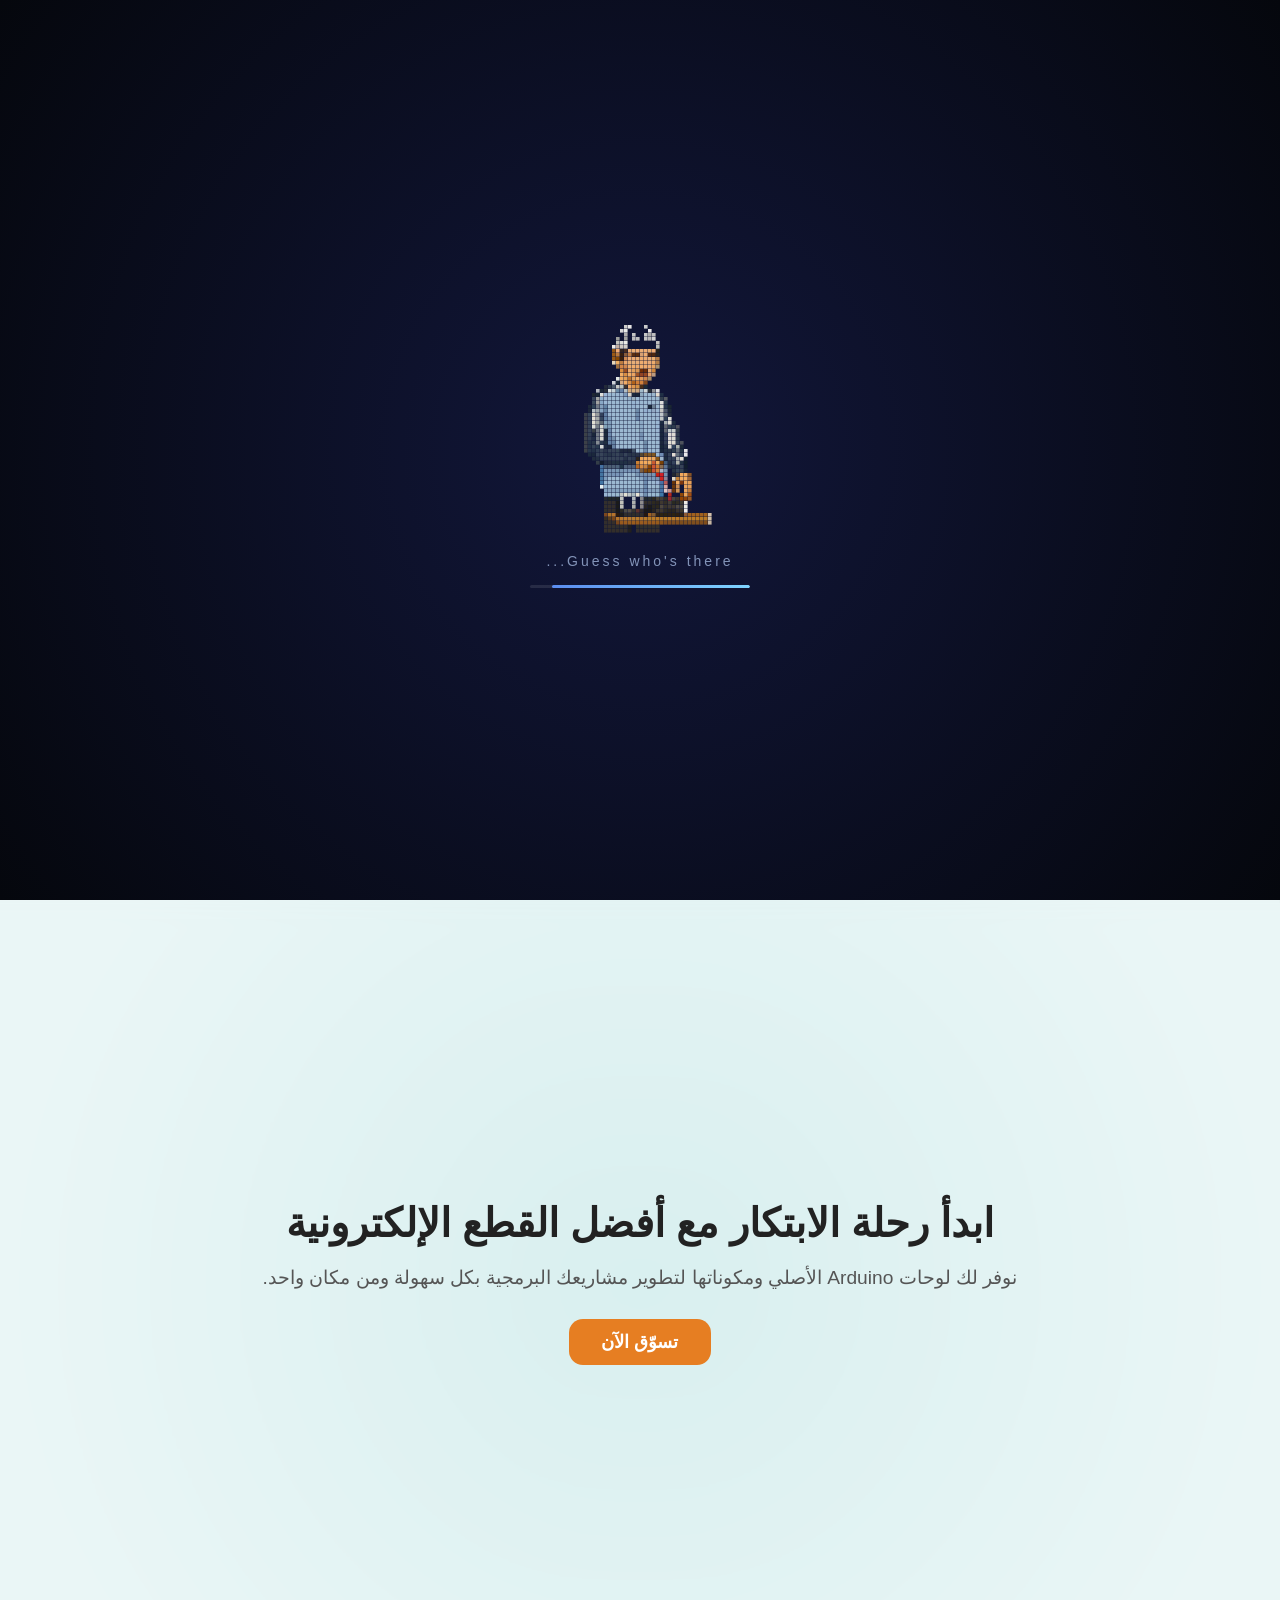
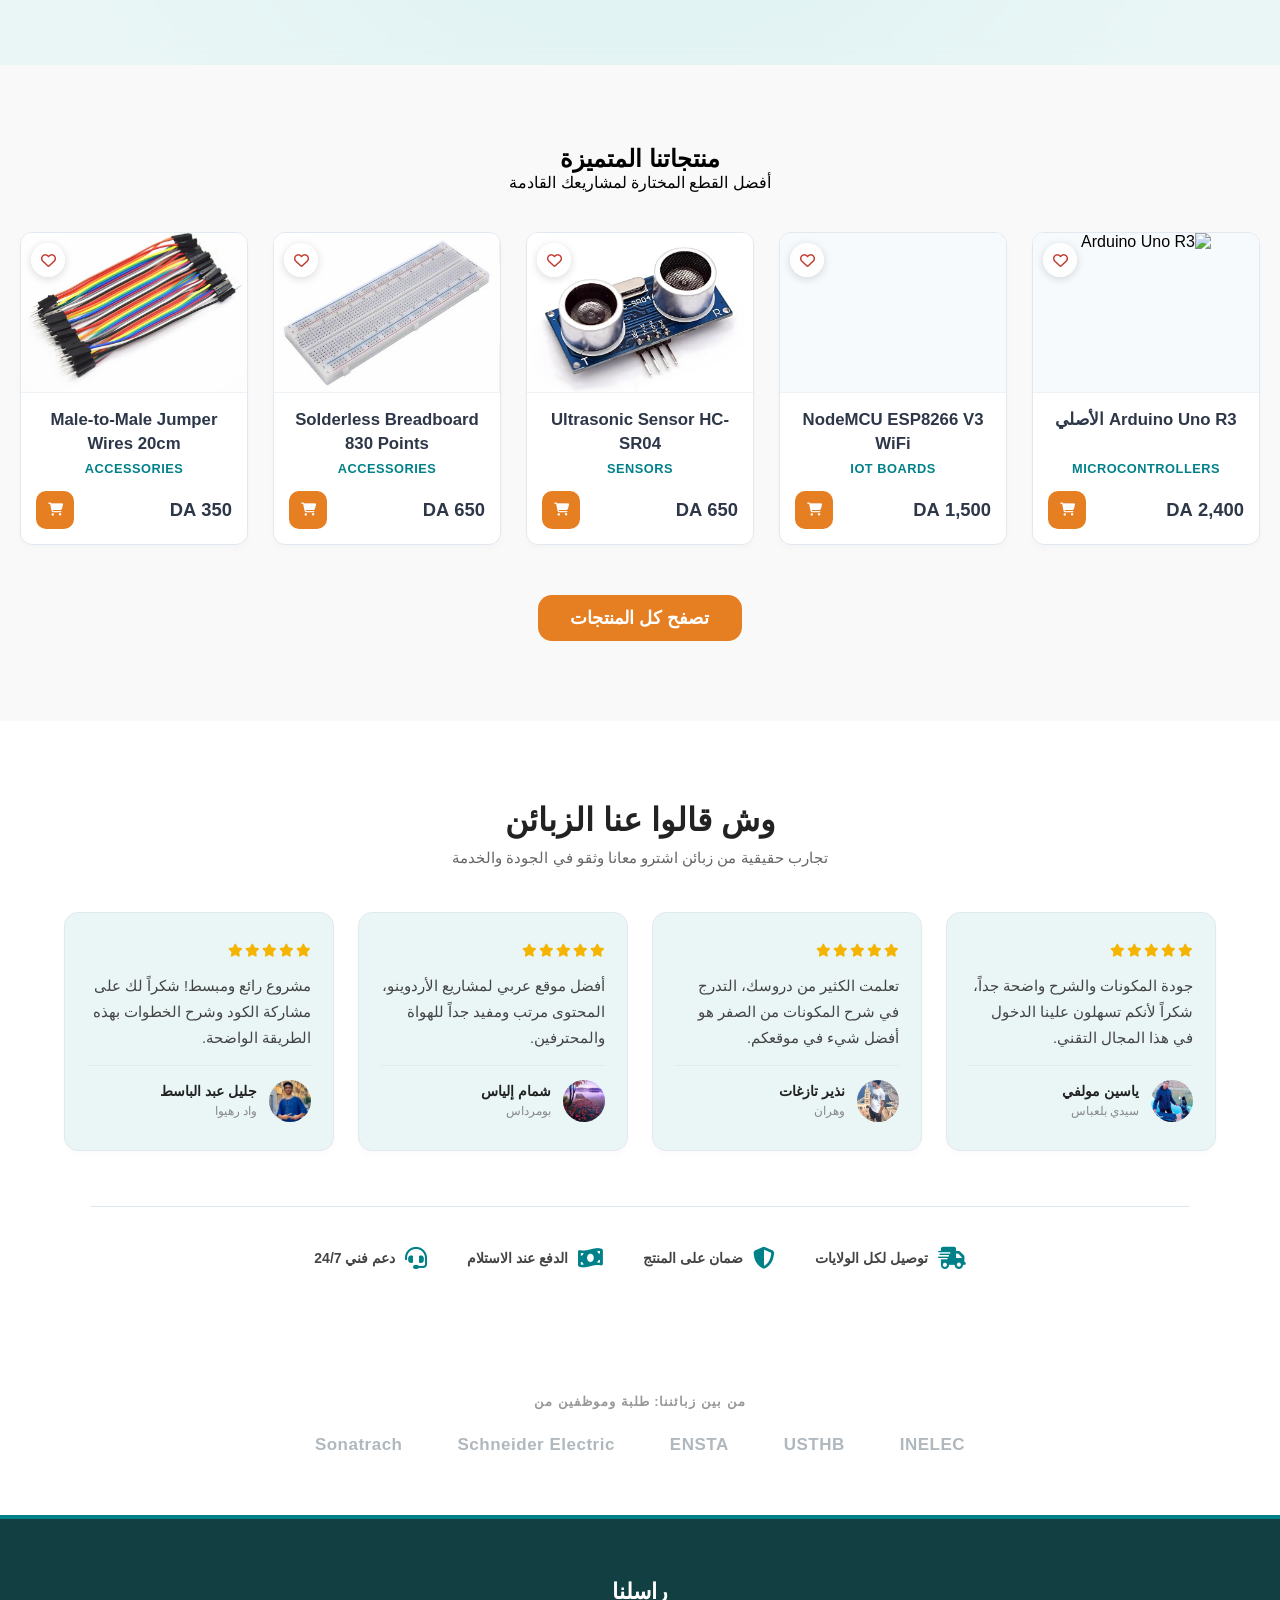
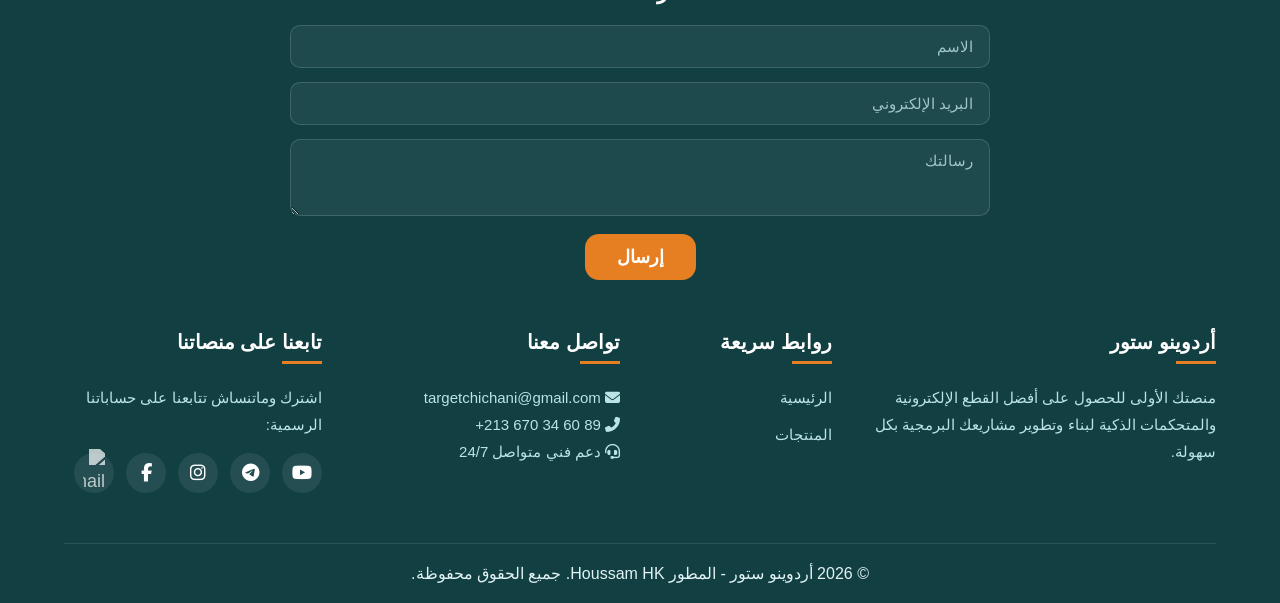
==== index.html @ 736386ea "update code" ====
<!DOCTYPE html>
<html lang="ar" dir="rtl">
<head>
    <meta charset="UTF-8">
    <script>
        (function() {
            try {
                if (localStorage.getItem('siteTheme') === 'dark') {
                    document.documentElement.classList.add('dark-mode');
                }
            } catch (e) {}
        })();
    </script>
    <meta name="viewport" content="width=device-width, initial-scale=1.0">
    <title data-i18n="doc_title">متجر أردوينو الإلكتروني - Houssam HK</title>
    <link rel="icon" type="image/png" href="Gemini_Generated_Image_xmbnsvxmbnsvxmbn.png">
    <link rel="stylesheet" href="https://cdnjs.cloudflare.com/ajax/libs/font-awesome/6.4.0/css/all.min.css">
    <link rel="stylesheet" href="style.css">

    <style>
        /* ===== Particle Loading Screen ===== */
        #loading-screen {
            position: fixed;
            inset: 0;
            width: 100%;
            height: 100%;
            background: radial-gradient(circle at center, #12173b 0%, #05070d 100%);
            display: flex;
            flex-direction: column;
            justify-content: center;
            align-items: center;
            z-index: 99999;
            transition: opacity 1.5s ease, visibility  1.5s ease;
        }
        #loading-screen.hidden {
            opacity: 0;
            visibility: hidden;
            pointer-events: none;
        }
        #particle-canvas { display: block; }
        #loading-text {
            color: #9fb3d9;
            font-size: 14px;
            letter-spacing: 3px;
            margin-top: 20px;
            opacity: 0.8;
            animation: loadingPulseText 3.6s ease-in-out infinite;
        }
        @keyframes loadingPulseText {
            0%, 100% { opacity: 0.4; }
            50% { opacity: 1; }
        }
        #loading-progress-track {
            width: 220px;
            height: 3px;
            background: rgba(254,254,254,0.1);
            border-radius: 3px;
            margin-top: 16px;
            overflow: hidden;
        }
        #loading-progress-bar {
            height: 100%;
            width: 0%;
            background: linear-gradient(90deg, #5b8def, #7fd4ff);
            border-radius: 3px;
            transition: width 1.5s ease;
        }
    </style>
</head>
<body>

    <!-- شاشة التحميل (Particle Loading Screen) -->
    <div id="loading-screen">
        <canvas id="particle-canvas"></canvas>
         <div id="loading-text">Guess who's there...</div>
        <div id="loading-progress-track"><div id="loading-progress-bar"></div></div>
    </div>

    <!-- Intro (مستوحى من تصميم Massively) -->
    <div id="intro">
        <h1 data-i18n="intro_title">أردوينو <span style="color: var(--cta-color);">ستور</span></h1>
        <p data-i18n="intro_desc">منصتك الأولى للحصول على أفضل القطع الإلكترونية والمتحكمات الذكية لبناء مشاريعك البرمجية بكل سهولة.</p>
        <ul class="actions">
            <li><a href="#main-hero" class="btn-intro-continue" data-i18n="intro_btn">⌄ استمر</a></li>
        </ul>
    </div>

   <header class="main-header-nav" id="header">
    <div class="nav-container">
        
        <a href="index.html" class="logo" data-i18n="logo">أردوينو <span>ستور</span></a>
        
       <nav style="display: flex; align-items: center; gap: 20px;"></nav>

        <button id="cartToggleBtn" class="cart-toggle-btn" aria-label="سلة المشتريات">
            <i class="fas fa-shopping-cart"></i>
            <span id="cartCount" class="cart-count-badge">0</span>
        </button>

        <button id="wishlistToggleBtn" class="wishlist-toggle-btn cart-toggle-btn" aria-label="قائمة المفضلة">
            <i class="fas fa-heart"></i>
            <span id="wishlistCount" class="wishlist-count-badge cart-count-badge">0</span>
        </button>

        <button id="menuToggleBtn" class="menu-toggle-btn" aria-label="فتح القائمة"><i class="fas fa-bars"></i></button>

        <nav id="mainNav">
                <ul class="nav-menu-list">
                    <li><a href="index.html" data-i18n="nav_home">الرئيسية</a></li>
                    
                    <li class="has-mega-menu">
                        <a href="#" data-i18n="nav_community">مجتمع <i class="fas fa-chevron-down nav-arrow"></i></a>
                        <div class="mega-menu">
                            <div class="mega-menu-container">
                                <div class="mega-column">
                                    <ul>
                                        <li><a href="https://t.me/webdev_trainings" target="_blank" data-i18n="comm_web"><i class="fas fa-code"></i> web developer</a></li>
                                        <li><a href="https://t.me/applicationdeveloperss" target="_blank" data-i18n="comm_app"><i class="fas fa-mobile-alt"></i> app developer</a></li>
                                        <li><a href="https://youtu.be/7_PeuTsx7UM" target="_blank" data-i18n="comm_ai"><i class="fas fa-robot"></i> Ai automation</a></li>
                                        <li><a href="https://youtu.be/aPi_Bm5DWFo" target="_blank" data-i18n="comm_workshops"><i class="fas fa-chalkboard-teacher"></i> workshops</a></li>
                                        <li><a href="https://github.com/targetchichani-ui" target="_blank" data-i18n="comm_github"><i class="fab fa-github"></i> github</a></li>
                                    </ul>
                                </div>
                            </div>
                        </div>
                    </li>
                    
                    <li class="has-mega-menu">
                        <a href="#" data-i18n="nav_projects">المشاريع <i class="fas fa-chevron-down nav-arrow"></i></a>
                        <div class="mega-menu">
                            <div class="mega-menu-container">
                                <div class="mega-column">
                                    <ul>
                                        <li><a href="https://youtu.be/auTM4S59pgo" target="_blank" data-i18n="proj_weather"><i class="fas fa-cloud-sun"></i> weather situation</a></li>
                                        <li><a href="https://youtu.be/iZcMQ2dn27s" target="_blank" data-i18n="proj_thermometer"><i class="fas fa-thermometer-half"></i> LCD thermometer</a></li>
                                        <li><a href="https://youtu.be/iFPfg-x1qX8" target="_blank" data-i18n="proj_blinking"><i class="fas fa-bolt"></i> Blinking LED</a></li>
                                        <li><a href="https://youtu.be/04rOjWU-w7A" target="_blank" data-i18n="proj_alarm"><i class="fas fa-bell"></i> Motion alarm</a></li>
                                        <li><a href="https://youtu.be/z524YqJvyak" target="_blank" data-i18n="proj_robot"><i class="fas fa-car"></i> Robot car</a></li>
                                    </ul>
                                </div>
                            </div>
                        </div>
                    </li>
                    
                    <li><a href="shop.html" class="btn-shop-orange" data-i18n="nav_shop">تسوق</a></li>
                </ul>
                <button id="darkModeToggleBtn" class="theme-toggle-btn" aria-label="الوضع الليلي"><i class="fas fa-moon"></i></button>
                <button id="lang-toggle-btn" class="lang-switch-btn">English</button>
            </nav>
            
        </div>
    </header>

    <section class="hero-section" id="main-hero">
        <div class="hero-canvas-bg" id="heroParallaxBg"></div>
        <div class="hero-content">
            <h1 data-i18n="hero_title">ابدأ رحلة الابتكار مع أفضل القطع الإلكترونية</h1>
            <p data-i18n="hero_desc">نوفر لك لوحات Arduino الأصلي ومكوناتها لتطوير مشاريعك البرمجية بكل سهولة ومن مكان واحد.</p>
            <a href="shop.html" class="btn-cta" data-i18n="hero_btn">تسوّق الآن</a>
        </div>
    </section>

    <section id="products" style="padding: 80px 20px; text-align: center; background-color: #f9f9f9;">
        <h2 data-i18n="products_title">منتجاتنا المتميزة</h2>
        <p data-i18n="products_desc" style="margin-bottom: 40px;">أفضل القطع المختارة لمشاريعك القادمة</p>

        <div class="products-grid-container" style="margin-top: 20px;">
            <div class="product-card" data-id="arduino-uno-r3" data-name="Arduino Uno R3 الأصلي" data-price="2400" data-category="Microcontrollers" data-img="https://images.unsplash.com/photo-1603732551658-5fabbafa84eb?w=400&q=80">
                <button class="wishlist-btn" title="أضف إلى المفضلة" data-id="arduino-uno-r3" data-name="Arduino Uno R3 الأصلي" data-price="2400" data-img="https://images.unsplash.com/photo-1603732551658-5fabbafa84eb?w=400&q=80"><i class="far fa-heart"></i></button>
                <a href="product-detail.html?id=arduino-uno-r3" class="product-link"><div class="card-img-box">
                    <img loading="lazy" decoding="async" src="https://images.unsplash.com/photo-1603732551658-5fabbafa84eb?w=400&q=80" alt="Arduino Uno R3">
                </div></a>
                <div class="card-info">
                    <a href="product-detail.html?id=arduino-uno-r3" class="product-link-title"><h3>Arduino Uno R3 الأصلي</h3></a>
                    <p class="product-category">Microcontrollers</p>
                    <div class="card-footer-flex">
                        <span class="price">2,400 DA</span>
                        <button class="add-to-cart-btn" title="أضف إلى السلة" data-id="arduino-uno-r3" data-name="Arduino Uno R3 الأصلي" data-price="2400" data-img="https://images.unsplash.com/photo-1603732551658-5fabbafa84eb?w=400&q=80"><i class="fas fa-shopping-cart"></i></button>
                    </div>
                </div>
            </div>

            <div class="product-card" data-id="nodemcu-esp8266-v3-wifi" data-name="NodeMCU ESP8266 V3 WiFi" data-price="1500" data-category="IoT Boards" data-img="[New Article] Connect an ESP8266 NodeMCU to a….jpg">
                <button class="wishlist-btn" title="أضف إلى المفضلة" data-id="nodemcu-esp8266-v3-wifi" data-name="NodeMCU ESP8266 V3 WiFi" data-price="1500" data-img="[New Article] Connect an ESP8266 NodeMCU to a….jpg"><i class="far fa-heart"></i></button>
                <a href="product-detail.html?id=nodemcu-esp8266-v3-wifi" class="product-link"><div class="card-img-box">
                    <img loading="lazy" decoding="async" src="[New Article] Connect an ESP8266 NodeMCU to a….jpg" alt="NodeMCU ESP8266">
                </div></a>
                <div class="card-info">
                    <a href="product-detail.html?id=nodemcu-esp8266-v3-wifi" class="product-link-title"><h3>NodeMCU ESP8266 V3 WiFi</h3></a>
                    <p class="product-category">IoT Boards</p>
                    <div class="card-footer-flex">
                        <span class="price">1,500 DA</span>
                        <button class="add-to-cart-btn" title="أضف إلى السلة" data-id="nodemcu-esp8266-v3-wifi" data-name="NodeMCU ESP8266 V3 WiFi" data-price="1500" data-img="[New Article] Connect an ESP8266 NodeMCU to a….jpg"><i class="fas fa-shopping-cart"></i></button>
                    </div>
                </div>
            </div>

            <div class="product-card" data-id="ultrasonic-sensor-hc-sr04" data-name="Ultrasonic Sensor HC-SR04" data-price="650" data-category="Sensors" data-img="HC-SR04 SOUND ULTRASONIC RANGE DISTANCE SENSOR MODULE FOR ARDUINO ULTRANIC SENSOR MODULE 4PINS.jpg">
                <button class="wishlist-btn" title="أضف إلى المفضلة" data-id="ultrasonic-sensor-hc-sr04" data-name="Ultrasonic Sensor HC-SR04" data-price="650" data-img="HC-SR04 SOUND ULTRASONIC RANGE DISTANCE SENSOR MODULE FOR ARDUINO ULTRANIC SENSOR MODULE 4PINS.jpg"><i class="far fa-heart"></i></button>
                <a href="product-detail.html?id=ultrasonic-sensor-hc-sr04" class="product-link"><div class="card-img-box">
                    <img loading="lazy" decoding="async" src="HC-SR04 SOUND ULTRASONIC RANGE DISTANCE SENSOR MODULE FOR ARDUINO ULTRANIC SENSOR MODULE 4PINS.jpg" alt="Ultrasonic Sensor">
                </div></a>
                <div class="card-info">
                    <a href="product-detail.html?id=ultrasonic-sensor-hc-sr04" class="product-link-title"><h3>Ultrasonic Sensor HC-SR04</h3></a>
                    <p class="product-category">Sensors</p>
                    <div class="card-footer-flex">
                        <span class="price">650 DA</span>
                        <button class="add-to-cart-btn" title="أضف إلى السلة" data-id="ultrasonic-sensor-hc-sr04" data-name="Ultrasonic Sensor HC-SR04" data-price="650" data-img="HC-SR04 SOUND ULTRASONIC RANGE DISTANCE SENSOR MODULE FOR ARDUINO ULTRANIC SENSOR MODULE 4PINS.jpg"><i class="fas fa-shopping-cart"></i></button>
                    </div>
                </div>
            </div>

            <div class="product-card" data-id="solderless-breadboard-830-points" data-name="Solderless Breadboard 830 Points" data-price="650" data-category="Accessories" data-img="Breadboard 830 Point Solderless PCB Bread Board MB-102 MB102 Test Develop DIY.jpg">
                <button class="wishlist-btn" title="أضف إلى المفضلة" data-id="solderless-breadboard-830-points" data-name="Solderless Breadboard 830 Points" data-price="650" data-img="Breadboard 830 Point Solderless PCB Bread Board MB-102 MB102 Test Develop DIY.jpg"><i class="far fa-heart"></i></button>
                <a href="product-detail.html?id=solderless-breadboard-830-points" class="product-link"><div class="card-img-box">
                    <img loading="lazy" decoding="async" src="Breadboard 830 Point Solderless PCB Bread Board MB-102 MB102 Test Develop DIY.jpg" alt="Breadboard">
                </div></a>
                <div class="card-info">
                    <a href="product-detail.html?id=solderless-breadboard-830-points" class="product-link-title"><h3>Solderless Breadboard 830 Points</h3></a>
                    <p class="product-category">Accessories</p>
                    <div class="card-footer-flex">
                        <span class="price">650 DA</span>
                        <button class="add-to-cart-btn" title="أضف إلى السلة" data-id="solderless-breadboard-830-points" data-name="Solderless Breadboard 830 Points" data-price="650" data-img="Breadboard 830 Point Solderless PCB Bread Board MB-102 MB102 Test Develop DIY.jpg"><i class="fas fa-shopping-cart"></i></button>
                    </div>
                </div>
            </div>

            <div class="product-card" data-id="male-to-male-jumper-wires-20cm" data-name="Male-to-Male Jumper Wires 20cm" data-price="350" data-category="Accessories" data-img="40pcs=1lot 10cm 2_54mm 1pin Male to Male jumper wire Dupont cable - AliExpress 13.jpg">
                <button class="wishlist-btn" title="أضف إلى المفضلة" data-id="male-to-male-jumper-wires-20cm" data-name="Male-to-Male Jumper Wires 20cm" data-price="350" data-img="40pcs=1lot 10cm 2_54mm 1pin Male to Male jumper wire Dupont cable - AliExpress 13.jpg"><i class="far fa-heart"></i></button>
                <a href="product-detail.html?id=male-to-male-jumper-wires-20cm" class="product-link"><div class="card-img-box">
                    <img loading="lazy" decoding="async" src="40pcs=1lot 10cm 2_54mm 1pin Male to Male jumper wire Dupont cable - AliExpress 13.jpg" alt="Jumper Wires">
                </div></a>
                <div class="card-info">
                    <a href="product-detail.html?id=male-to-male-jumper-wires-20cm" class="product-link-title"><h3>Male-to-Male Jumper Wires 20cm</h3></a>
                    <p class="product-category">Accessories</p>
                    <div class="card-footer-flex">
                        <span class="price">350 DA</span>
                        <button class="add-to-cart-btn" title="أضف إلى السلة" data-id="male-to-male-jumper-wires-20cm" data-name="Male-to-Male Jumper Wires 20cm" data-price="350" data-img="40pcs=1lot 10cm 2_54mm 1pin Male to Male jumper wire Dupont cable - AliExpress 13.jpg"><i class="fas fa-shopping-cart"></i></button>
                    </div>
                </div>
            </div>
        </div>

        <ul class="actions" style="margin-top: 50px; list-style: none;">
            <li><a href="shop.html" class="btn-cta" data-i18n="products_view_all">تصفح كل المنتجات</a></li>
        </ul>
    </section>

    <!-- قسم الإثبات الاجتماعي: آراء الزبائن وشارات الثقة -->
    <section id="testimonials" class="testimonials-section">
        <div class="testimonials-header">
            <h2 data-i18n="testimonials_title">وش قالوا عنا الزبائن</h2>
            <p data-i18n="testimonials_subtitle">تجارب حقيقية من زبائن اشترو معانا وثقو في الجودة والخدمة</p>
        </div>

        <div class="testimonials-grid">
            <div class="testimonial-card">
                <div class="testimonial-stars stars-display">
                    <i class="fas fa-star"></i><i class="fas fa-star"></i><i class="fas fa-star"></i><i class="fas fa-star"></i><i class="fas fa-star"></i>
                </div>
                <p class="testimonial-text" data-i18n="testimonial1_text">جودة المكونات والشرح واضحة جداً، شكراً لأنكم تسهلون علينا الدخول في هذا المجال التقني.</p>
                <div class="testimonial-author">
                    <img class="testimonial-avatar" src="yassine-moulfi.jpg" alt="ياسين مولفي" loading="lazy">
                    <div class="testimonial-author-info">
                        <h4 data-i18n="testimonial1_name">ياسين مولفي</h4>
                        <span data-i18n="testimonial1_location">سيدي بلعباس</span>
                    </div>
                </div>
            </div>

            <div class="testimonial-card">
                <div class="testimonial-stars stars-display">
                    <i class="fas fa-star"></i><i class="fas fa-star"></i><i class="fas fa-star"></i><i class="fas fa-star"></i><i class="fas fa-star"></i>
                </div>
                <p class="testimonial-text" data-i18n="testimonial2_text">تعلمت الكثير من دروسك، التدرج في شرح المكونات من الصفر هو أفضل شيء في موقعكم.</p>
                <div class="testimonial-author">
                    <img class="testimonial-avatar" src="nadir-tasghat.jpg" alt="نذير تازغات" loading="lazy">
                    <div class="testimonial-author-info">
                        <h4 data-i18n="testimonial2_name">نذير تازغات</h4>
                        <span data-i18n="testimonial2_location">وهران</span>
                    </div>
                </div>
            </div>

            <div class="testimonial-card">
                <div class="testimonial-stars stars-display">
                    <i class="fas fa-star"></i><i class="fas fa-star"></i><i class="fas fa-star"></i><i class="fas fa-star"></i><i class="fas fa-star"></i>
                </div>
                <p class="testimonial-text" data-i18n="testimonial3_text">أفضل موقع عربي لمشاريع الأردوينو، المحتوى مرتب ومفيد جداً للهواة والمحترفين.</p>
                <div class="testimonial-author">
                   <img class="testimonial-avatar" src="Screenshot 2026-07-11 at 14.43.30.png" alt="شمام إلياس" loading="lazy">
                    <div class="testimonial-author-info">
                        <h4 data-i18n="testimonial3_name">شمام إلياس </h4>
                        <span data-i18n="testimonial3_location">بومرداس </span>
                    </div>
                </div>
            </div>

            <div class="testimonial-card">
                <div class="testimonial-stars stars-display">
                    <i class="fas fa-star"></i><i class="fas fa-star"></i><i class="fas fa-star"></i><i class="fas fa-star"></i><i class="fas fa-star"></i>
                </div>
                <p class="testimonial-text" data-i18n="testimonial4_text">مشروع رائع ومبسط! شكراً لك على مشاركة الكود وشرح الخطوات بهذه الطريقة الواضحة.</p>
                <div class="testimonial-author">
                    <img class="testimonial-avatar" src="djlil-abdelbasset.jpg" alt="جليل عبد الباسط" loading="lazy">
                    <div class="testimonial-author-info">
                        <h4 data-i18n="testimonial4_name">جليل عبد الباسط</h4>
                        <span data-i18n="testimonial4_location">واد رهيوا</span>
                    </div>
                </div>
            </div>
        </div>

        <div class="trust-badges-bar">
            <div class="trust-badge-item">
                <i class="fas fa-truck-fast"></i>
                <span data-i18n="trust_delivery">توصيل لكل الولايات</span>
            </div>
            <div class="trust-badge-item">
                <i class="fas fa-shield-halved"></i>
                <span data-i18n="trust_warranty">ضمان على المنتج</span>
            </div>
            <div class="trust-badge-item">
                <i class="fas fa-money-bill-wave"></i>
                <span data-i18n="trust_cod">الدفع عند الاستلام</span>
            </div>
            <div class="trust-badge-item">
                <i class="fas fa-headset"></i>
                <span data-i18n="trust_support">دعم فني 24/7</span>
            </div>
        </div>
    </section>

    <!-- شريط الشراكات: جامعات وشركات نتعاملو معاهم -->
    <section id="partners" class="partners-section">
        <p class="partners-title" data-i18n="partners_title">من بين زبائننا: طلبة وموظفين من</p>
        <div class="partners-bar">
            <span class="partner-name">INELEC</span>
            <span class="partner-name">USTHB</span>
            <span class="partner-name">ENSTA</span>
            <span class="partner-name">Schneider Electric</span>
            <span class="partner-name">Sonatrach</span>
        </div>
    </section>

    <footer class="main-footer">
        <form class="footer-contact-form" method="post" action="#">
            <h3 data-i18n="form_title">راسلنا</h3>
            <div class="form-fields">
                <input type="text" name="name" placeholder="الاسم" data-i18n-placeholder="form_name" required>
                <input type="email" name="email" placeholder="البريد الإلكتروني" data-i18n-placeholder="form_email" required>
                <textarea name="message" rows="3" placeholder="رسالتك" data-i18n-placeholder="form_message" required></textarea>
            </div>
            <button type="submit" class="btn-cta" data-i18n="form_submit">إرسال</button>
        </form>

        <div class="footer-container">
            
            <div class="footer-box text-box">
                <h3 data-i18n="footer_about_title">أردوينو ستور</h3>
                <p data-i18n="footer_about_desc">منصتك الأولى للحصول على أفضل القطع الإلكترونية والمتحكمات الذكية لبناء وتطوير مشاريعك البرمجية بكل سهولة.</p>
            </div>

            <div class="footer-box links-box">
                <h3 data-i18n="footer_links_title">روابط سريعة</h3>
                <ul>
                    <li><a href="index.html" data-i18n="nav_home">الرئيسية</a></li>
                    <li><a href="shop.html" data-i18n="footer_link_products">المنتجات</a></li>
                </ul>
            </div>

            <div class="footer-box contact-box">
                <h3 data-i18n="footer_contact_title">تواصل معنا</h3>
                <p><i class="fas fa-envelope"></i> <a href="mailto:targetchichani@gmail.com">targetchichani@gmail.com</a></p>
                <p data-i18n="footer_phone"><i class="fas fa-phone-alt"></i> <a href="tel:+213670346089" style="direction: ltr; display: inline-block;">+213 670 34 60 89</a></p>
                <p><i class="fas fa-headset"></i> <span data-i18n="footer_support">دعم فني متواصل 24/7</span></p>
            </div>

            <div class="footer-box social-box">
                <h3 data-i18n="footer_social_title">تابعنا على منصاتنا</h3>
                <p data-i18n="footer_social_desc">اشترك وماتنساش تتابعنا على حساباتنا الرسمية:</p>
                <div class="social-icons">
                    <a href="https://www.youtube.com/@ChichaniTarget" target="_blank" class="icon-yt" title="Chichani Target على يوتيوب"><i class="fab fa-youtube"></i></a>
                    <a href="https://t.me/chichani_8" target="_blank" class="icon-tg" title="تيليجرام"><i class="fab fa-telegram-plane"></i></a>
                    <a href="https://www.instagram.com/7essism" target="_blank" class="icon-ig" title="7essism على إنستغرام"><i class="fab fa-instagram"></i></a>
                    <a href="https://www.facebook.com/share/1FkNJqn9LR/" target="_blank" class="icon-fb" title="فيسبوك"><i class="fab fa-facebook-f"></i></a>
                    <a href="mailto:targetchichani@gmail.com" target="_blank" class="gmail-neon-link">
    <img loading="lazy" decoding="async" src="https://upload.wikimedia.org/wikipedia/commons/7/7e/Gmail_icon_%282020%29.svg" alt="Gmail" class="gmail-neon-icon">
</a>
                </div>
            </div>

        </div>

        <div class="footer-bottom">
            <p>&copy; 2026 <span data-i18n="footer_rights">أردوينو ستور - المطور Houssam HK. جميع الحقوق محفوظة.</span></p>
        </div>
    </footer>

    <!-- سلة المشتريات -->
    <div id="cartOverlay" class="cart-overlay"></div>
    <!-- قائمة المفضلة -->
    <div id="wishlistOverlay" class="wishlist-overlay cart-overlay"></div>
    <aside id="wishlistDrawer" class="wishlist-drawer cart-drawer">
        <div class="cart-drawer-header">
            <h3 data-i18n="wishlist_title">المفضلة</h3>
            <button id="wishlistCloseBtn" class="cart-close-btn" aria-label="إغلاق">&times;</button>
        </div>
        <div id="wishlistItemsContainer" class="cart-items-container">
            <p class="cart-empty-msg" data-i18n="wishlist_empty">لائحة المفضلة فارغة حالياً</p>
        </div>
    </aside>

    <aside id="cartDrawer" class="cart-drawer">
        <div class="cart-drawer-header">
            <h3 data-i18n="cart_title">سلة المشتريات</h3>
            <button id="cartCloseBtn" class="cart-close-btn" aria-label="إغلاق">&times;</button>
        </div>
        <div id="cartItemsContainer" class="cart-items-container">
            <p class="cart-empty-msg" data-i18n="cart_empty">السلة فارغة حالياً</p>
        </div>
        <div class="cart-drawer-footer">
            <div class="cart-total-row">
                <span data-i18n="cart_total">المجموع</span>
                <span id="cartTotalPrice">0 DA</span>
            </div>
            <button id="cartCheckoutBtn" class="btn-cta cart-checkout-btn" data-i18n="cart_checkout">إتمام الطلب عبر واتساب</button>
        </div>
    </aside>

    <!-- زر واتساب العائم (Live Chat) -->
    <a href="https://wa.me/213670346089?text=مرحباً، عندي استفسار حول منتجاتكم" target="_blank" class="whatsapp-float-btn" aria-label="تواصل معنا عبر واتساب">
        <i class="fab fa-whatsapp"></i>
    </a>

    <!-- Particle Loading Screen Script -->
    <script>
    (function () {
        const canvas = document.getElementById('particle-canvas');
        const ctx = canvas.getContext('2d');
        const loadingScreen = document.getElementById('loading-screen');
        const progressBar = document.getElementById('loading-progress-bar');
        const loadingText = document.getElementById('loading-text');

        // ---- CONFIG: بدل هاد القيم على حسب راحتك ----
        const IMG_SRC = 'loading-avatar.png'; // مسار الصورة (حطها فنفس فولدر الموقع)
        const DISPLAY_SIZE = 220;             // حجم الصورة فشاشة التحميل (px)
        const SAMPLE_GAP = 4;                 // رقم صغير = دقة أعلى بس أبطأ
        const WHITE_THRESHOLD = 235;          // حساسية شيل اللون الأبيض
        const ASSEMBLE_DURATION = 2000;       // مدة تجمع النقط (ميلي ثانية)
        const MIN_SHOW_TIME = 2200;           // أقل مدة تبان فيها الشاشة حتى لو الصفحة تحملت بسرعة

        const img = new Image();
        img.src = IMG_SRC;

        function fallbackHide() {
            // إلا الصورة ما تحملاتش (مسار خاطئ)، نخبيو الشاشة بلا كريش للموقع
            setTimeout(() => {
                loadingScreen.classList.add('hidden');
                setTimeout(() => loadingScreen.remove(), 1500);
            }, MIN_SHOW_TIME);
        }

        img.onload = () => {
            const startShow = performance.now();

            const off = document.createElement('canvas');
            const offCtx = off.getContext('2d');
            const scale = DISPLAY_SIZE / Math.max(img.width, img.height);
            const w = Math.round(img.width * scale);
            const h = Math.round(img.height * scale);
            off.width = w;
            off.height = h;
            offCtx.drawImage(img, 0, 0, w, h);

            let imageData;
            try {
                imageData = offCtx.getImageData(0, 0, w, h).data;
            } catch (e) {
                fallbackHide();
                return;
            }

            const particles = [];
            for (let y = 0; y < h; y += SAMPLE_GAP) {
                for (let x = 0; x < w; x += SAMPLE_GAP) {
                    const idx = (y * w + x) * 4;
                    const r = imageData[idx], g = imageData[idx + 1], b = imageData[idx + 2], a = imageData[idx + 3];
                    const isWhiteish = r > WHITE_THRESHOLD && g > WHITE_THRESHOLD && b > WHITE_THRESHOLD;
                    if (a < 40 || isWhiteish) continue;

                    particles.push({
                        targetX: x,
                        targetY: y,
                        x: Math.random() * w,
                        y: Math.random() * h * 0.4 - h * 0.5,
                        color: `rgb(${r},${g},${b})`,
                        size: SAMPLE_GAP * 0.9,
                        delay: Math.random() * 400
                    });
                }
            }

            canvas.width = w;
            canvas.height = h;

            const animStart = performance.now();
            function easeOutCubic(t) { return 1 - Math.pow(1 - t, 3); }

            function animate(now) {
                const elapsed = now - animStart;
                ctx.clearRect(0, 0, w, h);

                let doneCount = 0;
                particles.forEach(p => {
                    const localElapsed = Math.max(0, elapsed - p.delay);
                    const t = Math.min(1, localElapsed / ASSEMBLE_DURATION);
                    const eased = easeOutCubic(t);
                    const currentX = p.x + (p.targetX - p.x) * eased;
                    const currentY = p.y + (p.targetY - p.y) * eased;

                    ctx.fillStyle = p.color;
                    ctx.globalAlpha = 0.3 + eased * 0.7;
                    ctx.fillRect(currentX, currentY, p.size, p.size);

                    if (t >= 1) doneCount++;
                });
                ctx.globalAlpha = 1;

                progressBar.style.width = Math.round((doneCount / particles.length) * 100) + '%';

                if (doneCount < particles.length) {
                    requestAnimationFrame(animate);
                } else {
                    const elapsedShow = performance.now() - startShow;
                    const remaining = Math.max(0, MIN_SHOW_TIME - elapsedShow);
                    loadingText.textContent = 'Houssam Hk ✪';
                    setTimeout(() => {
                        loadingScreen.classList.add('hidden');
                        setTimeout(() => loadingScreen.remove(), 1500);
                    }, remaining);
                }
            }
            requestAnimationFrame(animate);
        };

        img.onerror = fallbackHide;
    })();
    </script>

    <script src="script.js"></script>
</body>
</html>
---- style.css ----
:root {
    --primary-color: #00818a;
    --light-color: #6ba7b3;
    --dark-color: #21656a;
    --bg-color: #eaf6f6;
    --cta-color: #e67e22;
}

html {
    scroll-behavior: smooth;
}

* {
    margin: 0; padding: 0; box-sizing: border-box;
    font-family: 'Segoe UI', Tahoma, Geneva, Verdana, sans-serif;
}

body { background-color: var(--bg-color); }

.main-header-nav {
    background-color: #ffffff; box-shadow: 0 2px 10px rgba(0,0,0,0.1); padding: 15px 5%;
}
.nav-container { display: flex; justify-content: space-between; align-items: center; }
.logo {
    text-decoration: none !important;
}

.nav-container ul { display: flex; list-style: none; gap: 20px; }
.nav-container a { text-decoration: none; color: #333; font-weight: 500; }

.hero-section {
    position: relative; min-height: 85vh; display: flex; align-items: center;
    justify-content: center; text-align: center; padding: 0 20px; overflow: hidden;
    scroll-margin-top: 80px;
}
.hero-canvas-bg {
    position: absolute; top: -10%; left: -10%; width: 120%; height: 120%; z-index: 1;
    background: radial-gradient(circle at 50% 50%, #d8efef 0%, var(--bg-color) 70%); filter: blur(40px);
}
.hero-content { position: relative; z-index: 2; max-width: 800px; }
.hero-content h1 { font-size: 2.5rem; color: #222; margin-bottom: 20px; }
.hero-content p { font-size: 1.2rem; color: #555; margin-bottom: 30px; }
.btn-cta {
    display: inline-block;
    padding: 12px 32px;
    background-color: var(--cta-color);
    color: white;
    text-decoration: none;
    border-radius: 14px; /* تدويرة الحواف الاحترافية */
    font-weight: bold;
    font-size: 18px;
    transition: background-color 0.2s ease;
}

.btn-cta:hover {
    background-color: #cf6e1b;
}

.main-footer {
    background-color: #113f42; color: #e2f3f5; padding: 60px 5% 20px 5%; border-top: 4px solid var(--primary-color);
}
.footer-container {
    max-width: 1200px; margin: 0 auto; display: grid; grid-template-columns: 2fr 1fr 1.5fr 1.5fr; gap: 40px;
}
.footer-box h3 { color: #ffffff; font-size: 20px; margin-bottom: 20px; position: relative; padding-bottom: 10px; }
.footer-box h3::after { content: ''; position: absolute; bottom: 0; right: 0; width: 40px; height: 3px; background-color: var(--cta-color); }
.footer-box p, .footer-box a { font-size: 15px; line-height: 1.8; color: #bce3e6; text-decoration: none; transition: color 0.3s; }
.footer-box ul { list-style: none; }
.footer-box ul li { margin-bottom: 10px; }
.footer-box ul li a:hover, .contact-box a:hover { color: var(--cta-color); }

.social-icons { display: flex; gap: 12px; margin-top: 15px; }
.social-icons a {
    display: flex; align-items: center; justify-content: center; width: 40px; height: 40px;
    background-color: rgba(255, 255, 255, 0.08); border-radius: 50%; color: #ffffff; font-size: 18px; transition: transform 0.3s;
}
.social-icons a:hover { transform: translateY(-5px); color: #ffffff; }
.social-icons .icon-yt:hover { background-color: #ff0000; }
.social-icons .icon-tg:hover { background-color: #0088cc; }
.social-icons .icon-ig:hover { background-color: #e1306c; }
.social-icons .icon-fb:hover { background-color: #1877f2; }

.footer-bottom { text-align: center; margin-top: 50px; padding-top: 20px; border-top: 1px solid rgba(255, 255, 255, 0.1); }

@media (max-width: 900px) {
    .footer-container { grid-template-columns: 1fr; gap: 30px; text-align: center; }
    .footer-box h3::after { right: 50%; transform: translateX(50%); }
    .social-icons { justify-content: center; }
}

/* تنسيق الـ Navbar المعدل */
.main-header-nav {
    background-color: #ffffff;
    box-shadow: 0 2px 10px rgba(0,0,0,0.05);
    padding: 15px 5%;
    /* زِد هاد السطور هنا بضبط */
    position: fixed;
    top: 0;
    left: 0;
    width: 100%;
    z-index: 1000;
}


.nav-container {
    display: flex;
    justify-content: space-between;
    align-items: center;
}

.nav-menu-list {
    display: flex;
    list-style: none;
    gap: 30px;
    align-items: center;
}

.nav-menu-list a {
    text-decoration: none;
    color: #2d3748;
    font-size: 17px;
    font-weight: 700; /* خط عريض غامق احترافي */
    display: flex;
    align-items: center;
    gap: 6px;
    transition: color 0.2s;
}

.nav-menu-list a:hover {
    color: var(--primary-color);
}

.nav-arrow {
    font-size: 11px;
    color: #718096;
}

.btn-shop-orange {
    background-color: #e67e22 !important; /* لون برتقالي */
    color: #ffffff !important;           /* كتابة بيضاء */
    padding: 8px 24px !important;        /* أبعاد متناسقة تماماً لـ Arduino */
    border-radius: 14px !important;      /* تدويرة حواف مضبوطة وملمومة */
    font-size: 16px !important;
    font-weight: 700 !important;
    letter-spacing: 0.5px;
    display: inline-block;
    transition: background-color 0.2s ease !important;
}

.btn-shop-orange:hover {
    background-color: #cf6e1b !important;
}

/* =================================================== */
/* الزيادة الخاصة بالـ English */
/* =================================================== */

html[dir="ltr"] .footer-box h3::after {
    right: auto;
    left: 0;
}

.lang-switch-btn {
    background-color: transparent;
    border: 1.5px solid #cbd5e0;
    color: #4a5568;
    padding: 7px 18px;
    border-radius: 14px;
    font-size: 15px;
    font-weight: 700;
    cursor: pointer;
    transition: all 0.2s ease;
    margin-right: 15px;
}

.lang-switch-btn:hover {
    border-color: var(--primary-color);
    color: var(--primary-color);
    background-color: rgba(0, 129, 138, 0.03);
}

/* =================================================== */
/* إضافة تنسيقات الـ Mega Menu الخاصة بالمشاريع والمجتمع */
/* =================================================== */

.has-mega-menu {
    position: relative;
}

.mega-menu {
    position: absolute;
    top: 100%;
    right: -30px;
    width: 280px;
    background-color: #ffffff;
    box-shadow: 0 10px 30px rgba(0, 0, 0, 0.1);
    border-radius: 12px;
    padding: 18px;
    opacity: 0;
    visibility: hidden;
    transform: translateY(12px);
    transition: all 0.25s ease-in-out;
    z-index: 1000;
    border-top: 3.5px solid var(--primary-color);
}

.has-mega-menu:hover .mega-menu {
    opacity: 1;
    visibility: visible;
    transform: translateY(0);
}

.mega-menu-container {
    text-align: right;
}

.mega-column ul {
    display: flex !important;
    flex-direction: column !important;
    gap: 12px !important;
    list-style: none !important;
    padding: 0 !important;
}

.mega-column ul li a {
    font-size: 14px !important;
    color: #4a5568 !important;
    font-weight: 600 !important;
    display: flex !important;
    align-items: center !important;
    gap: 8px !important;
    transition: color 0.2s, transform 0.2s !important;
}

.mega-column ul li a i {
    color: var(--light-color);
    font-size: 13px;
    width: 18px;
    text-align: center;
}

.mega-column ul li a:hover {
    color: var(--primary-color) !important;
    transform: translateX(-4px);
}

html[dir="ltr"] .mega-menu {
    right: auto;
    left: -30px;
}

html[dir="ltr"] .mega-menu-container {
    text-align: left;
}

html[dir="ltr"] .mega-column ul li a:hover {
    transform: translateX(4px);
}

/* =================================================== */
/* التنسيقات الاحترافية المعدلة لبطاقات المنتجات (ثيم فاتح متناسق) */
/* =================================================== */

.products-grid-container {
    display: grid;
    grid-template-columns: repeat(auto-fill, minmax(220px, 1fr));
    gap: 25px;
    max-width: 1300px;
    margin: 0 auto;
}

#products .products-grid-container {
    grid-template-columns: repeat(5, 1fr);
}

@media (max-width: 1100px) {
    #products .products-grid-container {
        grid-template-columns: repeat(3, 1fr);
    }
}

@media (max-width: 600px) {
    #products .products-grid-container {
        grid-template-columns: repeat(2, 1fr);
    }
}

.product-card {
    background: #ffffff; /* رجعناها بيضاء نيشَان لتناسب الموقع */
    border: 1px solid #e2e8f0;
    border-radius: 12px;
    overflow: hidden;
    transition: all 0.3s cubic-bezier(0.4, 0, 0.2, 1);
    position: relative;
    display: flex;
    flex-direction: column;
    box-shadow: 0 4px 6px rgba(0, 0, 0, 0.02);
}

/* تأثير الـ Glow البرتقالي الاحترافي متناسق مع الثيم الفاتح */
.product-card:hover {
    transform: translateY(-8px);
    border-color: var(--cta-color);
    box-shadow: 0 10px 25px rgba(230, 126, 34, 0.15), 0 0 15px rgba(230, 126, 34, 0.1);
}

.card-img-box {
    width: 100%;
    height: 160px;
    overflow: hidden;
    background: #f7fafc;
    border-bottom: 1px solid #edf2f7;
}

.card-img-box img {
    width: 100%;
    height: 100%;
    object-fit: cover;
    transition: transform 0.5s ease;
}

.product-card:hover .card-img-box img {
    transform: scale(1.08);
}

.card-info {
    padding: 15px;
    display: flex;
    flex-direction: column;
    flex-grow: 1;
}

/* إصلاح التقطيع: العناوين تظهر كاملة الآن في سطرين كحد أقصى */
.card-info h3 {
    font-size: 1.05rem;
    color: #2d3748;
    margin-bottom: 8px;
    line-height: 1.4;
    display: -webkit-box;
   -webkit-line-clamp: 2;
    line-clamp: 2; /* الخاصية القياسية اللّي طلبها VS Code */
    -webkit-box-orient: vertical;
    overflow: hidden;
    height: 2.8rem; /* مساحة ثابتة ومثالية للاسم */
}

.product-category {
    font-size: 0.8rem;
    color: var(--primary-color); /* متناسق مع اللون الأساسي الأخضر للموقع */
    margin-bottom: 15px;
    text-transform: uppercase;
    letter-spacing: 0.5px;
    font-weight: 600;
}

.card-footer-flex {
    display: flex;
    justify-content: space-between;
    align-items: center;
    margin-top: auto;
}

.price {
    font-size: 1.15rem;
    font-weight: 700;
    color: #2d3748; /* لون غامق واضح ومريح للعين */
}

.add-to-cart-btn {
    background: var(--cta-color);
    border: none;
    color: #fff;
    width: 38px;
    height: 38px;
    border-radius: 10px;
    cursor: pointer;
    display: flex;
    align-items: center;
    justify-content: center;
    transition: all 0.2s ease;
}

.add-to-cart-btn:hover {
    background: #cf6e1b;
    transform: scale(1.1);
    box-shadow: 0 4px 10px rgba(230, 126, 34, 0.3);
}

.add-to-cart-btn:active {
    transform: scale(0.95);
}
/* تنسيق الدائرة ليكون مطابقاً لخاوتها بضبط */
.gmail-neon-link {
    display: inline-flex;
    align-items: center;
    justify-content: center;
    width: 50px;
    height: 50px;
    border-radius: 50%;
    background-color: rgba(255, 255, 255, 0.08); /* نفس الخلفية الشفافة */
    transition: all 0.3s cubic-bezier(0.175, 0.885, 0.32, 1.275);
    text-decoration: none;
}

/* تنسيق اللوغو ليكون أبيض وشفاف في الحالة العادية */
.gmail-neon-icon {
    width: 22px;
    height: auto;
    /* هاد السطرين يرجعوا اللوغو أبيض وشفاف كيمّا خاوتها بضبط قبل ما تلمسه */
    filter: brightness(0) invert(1); 
    opacity: 0.7; /* نفس درجة شفافية الأيقونات الأخرى */
    transition: all 0.3s ease;
}

/* التفاعل الديناميكي عند مرور الماوس (Hover) */
.gmail-neon-link:hover {
    transform: translateY(-5px); /* ترتفع للأعلى */
    background-color: rgba(255, 255, 255, 0.12);
    
    /* التوهج النيوني الملون ورا الدائرة */
    box-shadow: 0 0 15px rgba(236, 67, 51, 0.5),   
                0 0 25px rgba(66, 133, 244, 0.3);  
}

/* إرجاع ألوان الجيميل الأصلية وتكبيره عند الـ Hover */
.gmail-neon-link:hover .gmail-neon-icon {
    filter: none; /* تنحي اللون الأبيض وترجع الألوان الأصلية قاع */
    opacity: 1;   /* تولي واضحة 100% */
    transform: scale(1.1); 
}
/* ==========================================================================
   DESKTOP NAV FIX (تعديل الـ PC بعد حذف الـ inline style)
   ========================================================================== */
.main-header-nav nav {
    display: flex;
    align-items: center;
    gap: 20px;
}

/* زر الـ 3 خطوط يكون مخفي دايماً في الـ PC */
.menu-toggle-btn {
    display: none;
    background: transparent;
    border: none;
    color: #2d3748;
    font-size: 24px;
    cursor: pointer;
}

/* ==========================================================================
   CLEAN RESPONSIVE FOR FOOTER & PRODUCTS ONLY (NO NAVBAR TOUCH)
   ========================================================================== */
@media (max-width: 768px) {
    
    /* 1. شبكة المنتجات (الـ Grid) زوج حبات في السطر بانتظام */
    .products-grid-container {
        grid-template-columns: repeat(auto-fill, minmax(150px, 1fr)) !important;
        gap: 15px !important;
        padding: 0 10px !important;
    }

    .card-img-box {
        height: 120px !important;
    }

    .card-info h3 {
        font-size: 0.9rem !important;
        height: 2.6rem !important;
    }

    /* 2. الـ Footer يرجع عمودي وكل حاجة تاخذ راحتها */
    .footer-container {
        grid-template-columns: 1fr !important;
        gap: 30px !important;
        text-align: center !important;
        padding: 40px 15px !important;
    }

    .footer-box h3::after {
        right: 50% !important;
        transform: translateX(50%) !important;
    }

    .footer-box.contact-box p {
        display: flex !important;
        justify-content: center !important;
        align-items: center !important;
    }

    .social-icons {
        justify-content: center !important;
    }
}

/* ==========================================================================
   MOBILE NAVBAR (HAMBURGER MENU) - PC NOT TOUCHED
   ========================================================================== */
@media (max-width: 900px) {

    .menu-toggle-btn {
        display: block !important;
        order: 2;
    }

    .nav-container {
        flex-wrap: wrap;
    }

    #mainNav {
        position: fixed;
        top: 0;
        right: -300px;
        width: 280px;
        max-width: 80%;
        height: 100vh;
        background-color: #ffffff;
        flex-direction: column;
        align-items: flex-start;
        justify-content: flex-start;
        padding: 90px 20px 30px 20px;
        box-shadow: -8px 0 25px rgba(0,0,0,0.15);
        transition: right 0.3s ease-in-out;
        z-index: 999;
        overflow-y: auto;
    }

    #mainNav.active {
        right: 0;
    }

    .nav-menu-list {
        flex-direction: column;
        align-items: flex-start;
        gap: 22px;
        width: 100%;
    }

    .has-mega-menu {
        width: 100%;
    }

    .mega-menu {
        position: static;
        width: 100%;
        box-shadow: none;
        border-radius: 0;
        padding: 12px 0 0 15px;
        opacity: 1;
        visibility: visible;
        transform: none;
        max-height: 0;
        overflow: hidden;
        transition: max-height 0.3s ease;
        border-top: none;
        border-right: 2px solid var(--primary-color);
    }

    .has-mega-menu.open .mega-menu {
        max-height: 300px;
        padding-top: 12px;
        padding-bottom: 12px;
    }

    .lang-switch-btn {
        margin: 25px 0 0 0;
    }

    /* خلفية شفافة كي القائمة مفتوحة */
    body.menu-open::after {
        content: '';
        position: fixed;
        top: 0; left: 0; right: 0; bottom: 0;
        background: rgba(0,0,0,0.4);
        z-index: 998;
    }
}

html[dir="ltr"] #mainNav {
    right: auto;
    left: -300px;
    transition: left 0.3s ease-in-out;
}

html[dir="ltr"] #mainNav.active {
    left: 0;
    right: auto;
}

@media (max-width: 900px) {
    html[dir="ltr"] .mega-menu {
        border-right: none;
        border-left: 2px solid var(--primary-color);
        padding: 12px 15px 0 0;
    }
}

/* ==========================================================================
   INTRO SCREEN (مستوحى من Massively - شاشة افتتاحية كاملة)
   ========================================================================== */
#intro {
    position: relative;
    min-height: 100vh;
    display: flex;
    flex-direction: column;
    align-items: center;
    justify-content: center;
    text-align: center;
    padding: 0 20px;
    background: radial-gradient(circle at 50% 30%, #16484d 0%, #0b2b2e 70%);
    color: #ffffff;
}

#intro h1 {
    font-size: 3.2rem;
    font-weight: 800;
    margin-bottom: 20px;
    color: #ffffff;
}

#intro p {
    max-width: 600px;
    font-size: 1.15rem;
    color: #cfeaec;
    line-height: 1.8;
    margin-bottom: 35px;
}

#intro .actions {
    list-style: none;
}

.btn-intro-continue {
    display: inline-block;
    color: #ffffff;
    text-decoration: none;
    border: 2px solid rgba(255,255,255,0.4);
    border-radius: 50px;
    padding: 12px 30px;
    font-weight: 700;
    font-size: 16px;
    transition: all 0.25s ease;
    animation: bounceDown 1.8s infinite;
}

.btn-intro-continue:hover {
    background-color: var(--cta-color);
    border-color: var(--cta-color);
}

@keyframes bounceDown {
    0%, 100% { transform: translateY(0); }
    50% { transform: translateY(8px); }
}

@media (max-width: 600px) {
    #intro h1 { font-size: 2.2rem; }
    #intro p { font-size: 1rem; }
}

/* ==========================================================================
   CONTACT FORM IN FOOTER (مستوحى من Massively)
   ========================================================================== */
.footer-contact-form {
    max-width: 700px;
    margin: 0 auto 50px auto;
    text-align: center;
}

.footer-contact-form h3 {
    color: #ffffff;
    font-size: 22px;
    margin-bottom: 20px;
}

.form-fields {
    display: flex;
    flex-direction: column;
    gap: 14px;
    margin-bottom: 18px;
}

.footer-contact-form input,
.footer-contact-form textarea {
    width: 100%;
    padding: 12px 16px;
    border-radius: 10px;
    border: 1px solid rgba(255,255,255,0.15);
    background-color: rgba(255,255,255,0.06);
    color: #ffffff;
    font-size: 15px;
    font-family: inherit;
    resize: vertical;
}

.footer-contact-form input::placeholder,
.footer-contact-form textarea::placeholder {
    color: #9cc6c9;
}

.footer-contact-form input:focus,
.footer-contact-form textarea:focus {
    outline: none;
    border-color: var(--cta-color);
}

.footer-contact-form button {
    border: none;
    cursor: pointer;
}
/* ==================== سلة المشتريات (Cart) ==================== */
.cart-toggle-btn {
    position: relative;
    background: none;
    border: none;
    cursor: pointer;
    font-size: 20px;
    color: var(--primary-color);
    display: flex;
    align-items: center;
    justify-content: center;
    width: 40px;
    height: 40px;
    margin: 0 6px;
}

.cart-count-badge {
    position: absolute;
    top: -2px;
    left: -2px;
    background-color: var(--cta-color);
    color: #fff;
    font-size: 11px;
    font-weight: 700;
    min-width: 18px;
    height: 18px;
    border-radius: 50%;
    display: flex;
    align-items: center;
    justify-content: center;
    padding: 0 3px;
    transition: transform 0.15s ease;
}

.cart-count-badge.bump {
    transform: scale(1.3);
}

.cart-overlay {
    position: fixed;
    inset: 0;
    background: rgba(0,0,0,0.5);
    z-index: 998;
    opacity: 0;
    pointer-events: none;
    transition: opacity 0.3s ease;
}

.cart-overlay.active {
    opacity: 1;
    pointer-events: auto;
}

.cart-drawer {
    position: fixed;
    top: 0;
    right: -400px;
    width: 100%;
    max-width: 380px;
    height: 100vh;
    background: #fff;
    z-index: 999;
    box-shadow: -4px 0 20px rgba(0,0,0,0.15);
    display: flex;
    flex-direction: column;
    transition: right 0.35s ease;
}

html[dir="ltr"] .cart-drawer {
    right: auto;
    left: -400px;
    box-shadow: 4px 0 20px rgba(0,0,0,0.15);
    transition: left 0.35s ease;
}

.cart-drawer.active { right: 0; }
html[dir="ltr"] .cart-drawer.active { left: 0; }

.cart-drawer-header {
    display: flex;
    justify-content: space-between;
    align-items: center;
    padding: 20px;
    border-bottom: 1px solid #eee;
    background-color: var(--primary-color);
    color: #fff;
}

.cart-drawer-header h3 { margin: 0; font-size: 20px; }

.cart-close-btn {
    background: none;
    border: none;
    color: #fff;
    font-size: 26px;
    cursor: pointer;
    line-height: 1;
}

.cart-items-container {
    flex: 1;
    overflow-y: auto;
    padding: 15px 20px;
}

.cart-empty-msg {
    text-align: center;
    color: #888;
    margin-top: 40px;
}

.cart-item {
    display: flex;
    align-items: center;
    gap: 12px;
    padding: 12px 0;
    border-bottom: 1px solid #f0f0f0;
}

.cart-item img {
    width: 55px;
    height: 55px;
    object-fit: cover;
    border-radius: 8px;
    background: #f5f5f5;
}

.cart-item-info { flex: 1; }

.cart-item-info h4 {
    font-size: 14px;
    margin: 0 0 4px 0;
    color: #222;
}

.cart-item-price {
    font-size: 13px;
    color: var(--cta-color);
    font-weight: 700;
}

.cart-item-qty-controls {
    display: flex;
    align-items: center;
    gap: 8px;
    margin-top: 6px;
}

.cart-qty-btn {
    width: 22px;
    height: 22px;
    border: 1px solid #ddd;
    background: #fafafa;
    border-radius: 5px;
    cursor: pointer;
    font-weight: bold;
    line-height: 1;
}

.cart-item-remove {
    background: none;
    border: none;
    color: #c0392b;
    cursor: pointer;
    font-size: 16px;
    align-self: flex-start;
}

.cart-drawer-footer {
    padding: 18px 20px;
    border-top: 1px solid #eee;
    background: #fafafa;
}

.cart-total-row {
    display: flex;
    justify-content: space-between;
    font-size: 17px;
    font-weight: 700;
    margin-bottom: 14px;
    color: #222;
}

.cart-checkout-btn {
    width: 100%;
    text-align: center;
    border: none;
    cursor: pointer;
    background-color: #25D366;
}

.cart-checkout-btn:hover { background-color: #1ebc59; }

body.cart-open { overflow: hidden; }

/* تحدي: كي تكون السلة (أو المفضلة) مفتوحة، نخبيو الأزرار العائمة
   (رجوع للأعلى + واتساب) باش ما يتراكبوش مع زر "إتمام الطلب".
   لازم specificity أعلى من .back-to-top-btn.show باش نغلبها. */
body.cart-open .back-to-top-btn,
body.cart-open .back-to-top-btn.show,
body.cart-open .whatsapp-float-btn {
    opacity: 0 !important;
    visibility: hidden !important;
    pointer-events: none !important;
}

@media (max-width: 480px) {
    .cart-drawer { max-width: 100%; }
}

/* ==================== نظام المفضلة (Wishlist) ==================== */
.wishlist-btn {
    position: absolute;
    top: 10px;
    left: 10px;
    z-index: 5;
    width: 34px;
    height: 34px;
    border-radius: 50%;
    border: none;
    background: rgba(255, 255, 255, 0.9);
    color: #c0392b;
    font-size: 15px;
    display: flex;
    align-items: center;
    justify-content: center;
    cursor: pointer;
    box-shadow: 0 2px 8px rgba(0, 0, 0, 0.15);
    transition: all 0.2s ease;
}

html[dir="ltr"] .wishlist-btn {
    left: auto;
    right: 10px;
}

.wishlist-btn:hover {
    transform: scale(1.12);
}

.wishlist-btn.active {
    color: #fff;
    background: #e74c3c;
}

.wishlist-btn.active i,
.product-detail-wishlist-btn.active i {
    animation: wishlistPop 0.3s ease;
}

@keyframes wishlistPop {
    0% { transform: scale(1); }
    50% { transform: scale(1.35); }
    100% { transform: scale(1); }
}

.product-detail-wishlist-btn {
    background: #fff;
    border: 1px solid #e2e8f0;
    color: #c0392b;
    width: 48px;
    height: 48px;
    min-width: 48px;
    border-radius: 10px;
    cursor: pointer;
    display: inline-flex;
    align-items: center;
    justify-content: center;
    font-size: 18px;
    transition: all 0.2s ease;
}

.product-detail-wishlist-btn:hover {
    transform: scale(1.06);
}

.product-detail-wishlist-btn.active {
    background: #e74c3c;
    color: #fff;
    border-color: #e74c3c;
}

.wishlist-item-actions {
    display: flex;
    gap: 6px;
    margin-top: 8px;
}

.wishlist-item-move-btn {
    background: var(--cta-color);
    color: #fff;
    border: none;
    border-radius: 6px;
    padding: 5px 10px;
    font-size: 12px;
    cursor: pointer;
    display: flex;
    align-items: center;
    gap: 4px;
    transition: background 0.2s ease;
}

.wishlist-item-move-btn:hover {
    background: #cf6e1b;
}

html.dark-mode .wishlist-btn {
    background: rgba(23, 33, 43, 0.9);
    color: #e74c3c;
}

html.dark-mode .product-detail-wishlist-btn {
    background: #17212b;
    border-color: #2a3744;
    color: #e74c3c;
}

/* ==================== روابط بطاقات المنتجات (تفاصيل المنتج) ==================== */
.product-link, .product-link-title {
    text-decoration: none;
    color: inherit;
    display: block;
}

.product-link-title h3 {
    transition: color 0.2s ease;
}

.product-link-title:hover h3 {
    color: var(--cta-color);
}

.card-img-box {
    cursor: pointer;
}

/* ==================== شريط البحث والفلترة (Shop Toolbar) ==================== */
.shop-toolbar {
    max-width: 1000px;
    margin: 0 auto 30px auto;
    display: flex;
    flex-direction: column;
    align-items: center;
    gap: 18px;
}

.shop-search-box {
    position: relative;
    width: 100%;
    max-width: 420px;
}

.shop-search-box i {
    position: absolute;
    top: 50%;
    right: 16px;
    transform: translateY(-50%);
    color: #999;
}

html[dir="ltr"] .shop-search-box i {
    right: auto;
    left: 16px;
}

.shop-search-box input {
    width: 100%;
    padding: 12px 45px;
    border: 1px solid #ddd;
    border-radius: 30px;
    font-size: 15px;
    outline: none;
    transition: border-color 0.2s ease;
}

.shop-search-box input:focus {
    border-color: var(--primary-color);
}

.shop-filter-chips {
    display: flex;
    flex-wrap: wrap;
    justify-content: center;
    gap: 10px;
}

.filter-chip {
    background: #fff;
    border: 1px solid #ddd;
    color: #444;
    padding: 8px 18px;
    border-radius: 20px;
    cursor: pointer;
    font-size: 14px;
    font-weight: 500;
    transition: all 0.2s ease;
}

.filter-chip:hover {
    border-color: var(--primary-color);
    color: var(--primary-color);
}

.filter-chip.active {
    background-color: var(--primary-color);
    border-color: var(--primary-color);
    color: #fff;
}

.no-results-msg {
    text-align: center;
    color: #888;
    font-size: 17px;
    margin: 40px 0;
}

.product-card.hidden-by-filter {
    display: none !important;
}

/* ==================== صفحة تفاصيل المنتج ==================== */
.back-to-shop-link {
    display: inline-flex;
    align-items: center;
    gap: 8px;
    color: var(--primary-color);
    text-decoration: none;
    font-weight: 600;
    margin-bottom: 30px;
}

.back-to-shop-link:hover { color: var(--cta-color); }

.rtl-arrow { transform: scaleX(-1); }
html[dir="ltr"] .rtl-arrow { transform: none; }

.product-detail-wrapper {
    max-width: 1000px;
    margin: 0 auto;
}

.product-detail-grid {
    display: grid;
    grid-template-columns: 1fr 1fr;
    gap: 50px;
    align-items: start;
}

@media (max-width: 768px) {
    .product-detail-grid { grid-template-columns: 1fr; gap: 30px; }
}

.product-detail-img-box {
    background: #fff;
    border-radius: 16px;
    padding: 30px;
    box-shadow: 0 4px 20px rgba(0,0,0,0.06);
    display: flex;
    align-items: center;
    justify-content: center;
    min-height: 320px;
}

.product-detail-img-box img {
    max-width: 100%;
    max-height: 340px;
    object-fit: contain;
}

.product-detail-info { text-align: right; }
html[dir="ltr"] .product-detail-info { text-align: left; }

.product-detail-info .product-category {
    display: inline-block;
    background: var(--bg-color);
    color: var(--primary-color);
    padding: 4px 14px;
    border-radius: 20px;
    font-size: 13px;
    font-weight: 600;
    margin-bottom: 12px;
}

.product-detail-info h1 {
    font-size: 1.9rem;
    color: #222;
    margin-bottom: 12px;
}

.product-detail-rating {
    color: #f4b400;
    margin-bottom: 15px;
    font-size: 14px;
}

.product-detail-rating span {
    color: #777;
    margin-right: 6px;
}

.product-detail-price {
    font-size: 1.8rem;
    font-weight: 800;
    color: var(--cta-color);
    margin-bottom: 20px;
}

.product-detail-desc {
    color: #555;
    line-height: 1.8;
    margin-bottom: 25px;
    font-size: 15.5px;
}

.product-detail-qty-row {
    display: flex;
    align-items: center;
    gap: 15px;
    margin-bottom: 25px;
    font-weight: 600;
}

.qty-selector {
    display: flex;
    align-items: center;
    gap: 12px;
    background: #fff;
    border: 1px solid #ddd;
    border-radius: 10px;
    padding: 6px 14px;
}

.qty-selector .cart-qty-btn {
    width: 28px;
    height: 28px;
    font-size: 16px;
}

.product-detail-add-btn {
    display: flex;
    align-items: center;
    justify-content: center;
    gap: 10px;
    border: none;
    cursor: pointer;
    width: 100%;
    max-width: 320px;
    font-size: 17px;
    margin-bottom: 25px;
}

.product-detail-add-btn.added {
    background-color: #2ecc71;
}

.product-detail-trust {
    display: flex;
    flex-direction: column;
    gap: 8px;
    color: #555;
    font-size: 14.5px;
}

.product-detail-trust i {
    color: var(--primary-color);
    width: 18px;
}
/* ==========================================================================
   زر تبديل الوضع الليلي (Dark Mode Toggle)
   ========================================================================== */
.theme-toggle-btn {
    background: transparent;
    border: 1.5px solid #cbd5e0;
    color: #4a5568;
    width: 38px;
    height: 38px;
    border-radius: 50%;
    cursor: pointer;
    font-size: 15px;
    display: flex;
    align-items: center;
    justify-content: center;
    transition: all 0.2s ease;
    margin-right: 10px;
}

.theme-toggle-btn:hover {
    border-color: var(--primary-color);
    color: var(--primary-color);
    background-color: rgba(0, 129, 138, 0.03);
}

html[dir="ltr"] .theme-toggle-btn {
    margin-right: 0;
    margin-left: 10px;
}

@media (max-width: 900px) {
    .theme-toggle-btn {
        margin: 15px 0 0 0;
    }
    html[dir="ltr"] .theme-toggle-btn {
        margin: 15px 0 0 0;
    }
}

/* ==========================================================================
   الوضع الليلي (Dark Mode) - كل التعديلات محصورة تحت html.dark-mode
   باش الثيم الفاتح الأصلي يبقى بلا أي تغيير
   ========================================================================== */
html.dark-mode {
    --bg-color: #0f1720;
}

html.dark-mode body {
    background-color: #0f1720;
    color: #dbe4ea;
}

html.dark-mode .main-header-nav,
html.dark-mode #mainNav,
html.dark-mode .mega-menu,
html.dark-mode .product-card,
html.dark-mode .card-img-box,
html.dark-mode .product-detail-img-box,
html.dark-mode .qty-selector,
html.dark-mode .cart-drawer,
html.dark-mode .cart-drawer-footer,
html.dark-mode .filter-chip,
html.dark-mode .shop-search-box input,
html.dark-mode #intro {
    background-color: #17212b;
    border-color: #2a3744;
}

html.dark-mode #intro {
    background: radial-gradient(circle at 50% 30%, #1c2b30 0%, #0b1218 70%);
}

html.dark-mode .hero-canvas-bg {
    background: radial-gradient(circle at 50% 50%, #17212b 0%, #0f1720 70%);
}

html.dark-mode .nav-menu-list a,
html.dark-mode .menu-toggle-btn,
html.dark-mode .card-info h3,
html.dark-mode .price,
html.dark-mode .hero-content h1,
html.dark-mode .product-detail-info h1,
html.dark-mode .cart-total-row,
html.dark-mode .cart-item-info h4,
html.dark-mode .form-title,
html.dark-mode .footer-box h3 {
    color: #e6edf3;
}

html.dark-mode .hero-content p,
html.dark-mode .product-detail-desc,
html.dark-mode .product-detail-trust,
html.dark-mode .cart-empty-msg,
html.dark-mode .no-results-msg,
html.dark-mode .product-detail-rating span {
    color: #9fb0bd;
}

html.dark-mode .mega-column ul li a {
    color: #cbd5e0 !important;
}

/* تقوية خاصة بقائمة المجتمع/المشاريع (Mega Menu) باش تولي كحلة فالوضع الليلي
   بلا ما تتأثر بأي تعارض CSS آخر */
html.dark-mode .mega-menu {
    background-color: #17212b !important;
    border-top-color: var(--primary-color) !important;
    box-shadow: 0 10px 30px rgba(0, 0, 0, 0.4) !important;
}

html.dark-mode .mega-column ul li a i {
    color: var(--light-color) !important;
}

html.dark-mode .filter-chip {
    color: #cbd5e0;
}

html.dark-mode .filter-chip.active {
    color: #fff;
}

html.dark-mode .shop-search-box input {
    color: #e6edf3;
}

html.dark-mode .lang-switch-btn,
html.dark-mode .theme-toggle-btn {
    color: #cbd5e0;
    border-color: #3a4756;
}

html.dark-mode .cart-item {
    border-bottom-color: #2a3744;
}

html.dark-mode .cart-item-info h4 {
    color: #e6edf3;
}

html.dark-mode .cart-qty-btn {
    background: #1e2937;
    border-color: #3a4756;
    color: #e6edf3;
}

html.dark-mode .cart-drawer-footer {
    border-top-color: #2a3744;
}

html.dark-mode .nav-arrow {
    color: #9fb0bd;
}

html.dark-mode .product-detail-info .product-category {
    background: #1e2937;
}

/* قسم "منتجاتنا المتميزة" فيه خلفية فاتحة مكتوبة Inline فالـ HTML (#f9f9f9)
   لازم !important باش نتخطاوها فالوضع الليلي */
html.dark-mode #products {
    background-color: #0f1720 !important;
}

html.dark-mode #products h2,
html.dark-mode #products p {
    color: #e6edf3;
}

/* ==================== زر واتساب العائم (Live Chat) ==================== */
.whatsapp-float-btn {
    position: fixed;
    bottom: 25px;
    left: 25px;
    width: 58px;
    height: 58px;
    background-color: #25D366;
    border-radius: 50%;
    display: flex;
    align-items: center;
    justify-content: center;
    box-shadow: 0 4px 14px rgba(0, 0, 0, 0.25);
    z-index: 999;
    text-decoration: none;
    line-height: 0;
    border: none;
    outline: none;
    transition: transform 0.25s ease, box-shadow 0.25s ease;
}

.whatsapp-float-btn:visited,
.whatsapp-float-btn:active,
.whatsapp-float-btn:focus {
    text-decoration: none;
}

.whatsapp-float-btn i {
    color: #ffffff;
    font-size: 30px;
    line-height: 1;
}

.whatsapp-float-btn:hover {
    transform: scale(1.08);
    box-shadow: 0 6px 18px rgba(0, 0, 0, 0.35);
    text-decoration: none;
}

.whatsapp-float-btn::before {
    content: '';
    position: absolute;
    width: 100%;
    height: 100%;
    border-radius: 50%;
    background-color: #25D366;
    opacity: 0.5;
    animation: whatsappPulse 2s infinite;
    z-index: -1;
}

@keyframes whatsappPulse {
    0% { transform: scale(1); opacity: 0.5; }
    70% { transform: scale(1.6); opacity: 0; }
    100% { transform: scale(1.6); opacity: 0; }
}

@media (max-width: 600px) {
    .whatsapp-float-btn {
        width: 52px;
        height: 52px;
        bottom: 18px;
        left: 18px;
    }
    .whatsapp-float-btn i { font-size: 26px; }
}

/* فوضعية English، السلة/المفضلة تفتح من اليسار، فخلينا الأزرار العائمة فاليمين باش ما يتراكبوش معاها */
html[dir="ltr"] .whatsapp-float-btn {
    left: auto;
    right: 25px;
}

@media (max-width: 600px) {
    html[dir="ltr"] .whatsapp-float-btn {
        left: auto;
        right: 18px;
    }
}

/* ==========================================================================
   نظام التقييمات (Ratings) - نجوم حقيقية + عدد المراجعات
   ========================================================================== */
.card-rating {
    display: flex;
    align-items: center;
    gap: 6px;
    margin-bottom: 12px;
    font-size: 12px;
}

.stars-display i {
    color: #f4b400;
    font-size: 12px;
    margin-left: 1px;
}

.stars-display i.far {
    color: #cbd5e0;
}

.card-rating .rating-count,
.product-detail-rating #pdRatingCount {
    color: #888;
    font-size: 12px;
}

#pdRatingStars i {
    font-size: 15px;
}

/* صندوق "قيّم هذا المنتج" فصفحة تفاصيل المنتج */
.rate-product-box {
    margin: 5px 0 22px 0;
    padding-top: 16px;
    border-top: 1px dashed #e2e8f0;
}

.rate-product-box p {
    font-size: 14px;
    font-weight: 600;
    color: #555;
    margin-bottom: 8px;
}

.rate-stars-input {
    display: inline-flex;
    gap: 5px;
    font-size: 24px;
    cursor: pointer;
}

.rate-stars-input i {
    color: #cbd5e0;
    transition: color 0.15s ease, transform 0.15s ease;
}

.rate-stars-input i.fas {
    color: #f4b400;
}

.rate-stars-input i:hover {
    transform: scale(1.15);
}

.rate-feedback {
    display: block;
    margin-top: 8px;
    font-size: 12.5px;
    color: var(--primary-color);
    font-weight: 600;
    min-height: 16px;
}

/* ==========================================================================
   Skeleton Loading - صور المنتجات (شيمر أثناء التحميل)
   ========================================================================== */
.card-img-box.img-skeleton,
.product-detail-img-box.img-skeleton {
    position: relative;
    background: #e9edf1;
    overflow: hidden;
}

.card-img-box.img-skeleton::after,
.product-detail-img-box.img-skeleton::after {
    content: '';
    position: absolute;
    inset: 0;
    background: linear-gradient(90deg, transparent, rgba(255, 255, 255, 0.65), transparent);
    animation: skeleton-shimmer 1.4s infinite;
}

.card-img-box.img-skeleton img,
.product-detail-img-box.img-skeleton img {
    opacity: 0;
}

.card-img-box.img-loaded img,
.product-detail-img-box.img-loaded img {
    opacity: 1;
    transition: opacity 0.35s ease;
}

@keyframes skeleton-shimmer {
    0% { transform: translateX(-100%); }
    100% { transform: translateX(100%); }
}

/* سكيلتون كامل لصفحة تفاصيل المنتج أثناء التحميل الأولي */
.pd-skeleton-wrapper {
    max-width: 1000px;
    margin: 0 auto;
}

.pd-skeleton-grid {
    display: grid;
    grid-template-columns: 1fr 1fr;
    gap: 50px;
}

@media (max-width: 768px) {
    .pd-skeleton-grid { grid-template-columns: 1fr; gap: 30px; }
}

.pd-skeleton-img,
.pd-skeleton-line {
    position: relative;
    overflow: hidden;
    background: #e9edf1;
    border-radius: 8px;
}

.pd-skeleton-img {
    height: 320px;
    border-radius: 16px;
}

.pd-skeleton-line {
    height: 16px;
    margin-bottom: 14px;
}

.pd-skeleton-img::after,
.pd-skeleton-line::after {
    content: '';
    position: absolute;
    inset: 0;
    background: linear-gradient(90deg, transparent, rgba(255, 255, 255, 0.65), transparent);
    animation: skeleton-shimmer 1.4s infinite;
}

.pd-skeleton-line.w-30 { width: 30%; height: 22px; }
.pd-skeleton-line.w-70 { width: 70%; height: 26px; }
.pd-skeleton-line.w-40 { width: 40%; }
.pd-skeleton-line.w-100 { width: 100%; }
.pd-skeleton-line.w-90 { width: 90%; }
.pd-skeleton-line.w-50 {
    width: 50%;
    height: 46px;
    border-radius: 10px;
    margin-top: 20px;
}

/* دارك مود - التقييمات والسكيلتون */
html.dark-mode .card-rating .rating-count,
html.dark-mode .product-detail-rating #pdRatingCount {
    color: #9fb0bd;
}

html.dark-mode .stars-display i.far {
    color: #3a4a58;
}

html.dark-mode .rate-product-box {
    border-top-color: #24313d;
}

html.dark-mode .rate-product-box p {
    color: #b8c6d1;
}

html.dark-mode .rate-stars-input i {
    color: #3a4a58;
}

html.dark-mode .rate-stars-input i.fas {
    color: #f4b400;
}

html.dark-mode .card-img-box.img-skeleton,
html.dark-mode .product-detail-img-box.img-skeleton,
html.dark-mode .pd-skeleton-img,
html.dark-mode .pd-skeleton-line {
    background: #1e2937;
}
/* ==========================================================================
   زر العودة للأعلى (Back to Top)
   ========================================================================== */
.back-to-top-btn {
    position: fixed;
    bottom: 25px;
    right: 25px;
    width: 50px;
    height: 50px;
    background-color: var(--primary-color);
    color: #fff;
    border: none;
    border-radius: 50%;
    display: flex;
    align-items: center;
    justify-content: center;
    cursor: pointer;
    box-shadow: 0 4px 14px rgba(0, 0, 0, 0.25);
    z-index: 999;
    font-size: 20px;
    opacity: 0;
    visibility: hidden;
    transform: translateY(15px);
    transition: opacity 0.3s ease, transform 0.3s ease, visibility 0.3s ease, background-color 0.3s ease;
}

.back-to-top-btn.show {
    opacity: 1;
    visibility: visible;
    transform: translateY(0);
}

.back-to-top-btn:hover {
    background-color: var(--cta-color);
    transform: translateY(-4px);
}

html[dir="ltr"] .back-to-top-btn {
    right: 25px;
    bottom: 95px;
}

html.dark-mode .back-to-top-btn {
    background-color: #17212b;
    border: 1px solid #2a3744;
}

html.dark-mode .back-to-top-btn:hover {
    background-color: var(--cta-color);
    border-color: var(--cta-color);
}

/* ==========================================================================
   قسم الأسئلة الشائعة (FAQ Section)
   ========================================================================== */
.faq-section {
    padding: 80px 20px;
    text-align: center;
    background-color: var(--bg-color);
}

.faq-section h2 {
    font-size: 2.4rem;
    color: #007A86;
    margin-bottom: 10px;
}

.faq-section .faq-subtitle {
    color: #4a6a70;
    margin-bottom: 45px;
    font-size: 1.05rem;
}

.faq-container {
    max-width: 800px;
    margin: 0 auto;
    display: flex;
    flex-direction: column;
    gap: 14px;
    text-align: right;
}

html[dir="ltr"] .faq-container {
    text-align: left;
}

.faq-item {
    background: #fff;
    border: 1px solid #dfeeee;
    border-radius: 12px;
    overflow: hidden;
    transition: border-color 0.3s ease, box-shadow 0.3s ease;
}

.faq-item.active {
    border-color: var(--cta-color);
    box-shadow: 0 6px 18px rgba(0, 0, 0, 0.06);
}

.faq-question {
    width: 100%;
    display: flex;
    align-items: center;
    justify-content: space-between;
    gap: 15px;
    padding: 18px 22px;
    background: none;
    border: none;
    cursor: pointer;
    text-align: inherit;
    font-size: 1.05rem;
    font-weight: 600;
    color: var(--dark-color);
}

.faq-question .faq-icon {
    flex-shrink: 0;
    width: 30px;
    height: 30px;
    border-radius: 50%;
    background-color: var(--bg-color);
    color: var(--cta-color);
    display: flex;
    align-items: center;
    justify-content: center;
    transition: transform 0.3s ease, background-color 0.3s ease, color 0.3s ease;
}

.faq-item.active .faq-question .faq-icon {
    transform: rotate(45deg);
    background-color: var(--cta-color);
    color: #fff;
}

.faq-answer {
    max-height: 0;
    overflow: hidden;
    transition: max-height 0.35s ease, padding 0.35s ease;
    padding: 0 22px;
}

.faq-item.active .faq-answer {
    max-height: 300px;
    padding: 0 22px 20px 22px;
}

.faq-answer p {
    color: #5a7a80;
    line-height: 1.8;
    font-size: 0.98rem;
}

html.dark-mode .faq-section {
    background-color: #0f1720;
}

html.dark-mode .faq-section h2 {
    color: #e6edf3;
}

html.dark-mode .faq-section .faq-subtitle {
    color: #b8c6d1;
}

html.dark-mode .faq-item {
    background: #17212b;
    border-color: #2a3744;
}

html.dark-mode .faq-item.active {
    border-color: var(--cta-color);
}

html.dark-mode .faq-question {
    color: #e6edf3;
}

html.dark-mode .faq-question .faq-icon {
    background-color: #0f1720;
}

html.dark-mode .faq-answer p {
    color: #b8c6d1;
}

@media (max-width: 600px) {
    .faq-section { padding: 55px 15px; }
    .faq-section h2 { font-size: 1.9rem; }
    .faq-question { padding: 16px; font-size: 0.98rem; }
}

/* ==========================================================================
   صفحة 404 المخصصة
   ========================================================================== */
.error-404-section {
    min-height: 75vh;
    display: flex;
    align-items: center;
    justify-content: center;
    text-align: center;
    padding: 140px 20px 80px 20px;
    background: var(--bg-color);
}

.error-404-content .error-404-code {
    font-size: clamp(80px, 18vw, 160px);
    font-weight: 800;
    line-height: 1;
    background: linear-gradient(135deg, var(--primary-color), var(--cta-color));
    -webkit-background-clip: text;
    background-clip: text;
    color: transparent;
    margin-bottom: 10px;
}

.error-404-content .error-404-icon {
    font-size: 50px;
    color: var(--cta-color);
    margin-bottom: 20px;
}

.error-404-content h1 {
    font-size: 1.8rem;
    color: var(--dark-color);
    margin-bottom: 12px;
}

.error-404-content p {
    color: #4a6a70;
    max-width: 480px;
    margin: 0 auto 35px auto;
    line-height: 1.8;
}

.error-404-actions {
    display: flex;
    gap: 15px;
    justify-content: center;
    flex-wrap: wrap;
    list-style: none;
}

.error-404-actions .btn-secondary-404 {
    display: inline-block;
    padding: 12px 28px;
    border-radius: 30px;
    border: 2px solid var(--primary-color);
    color: var(--primary-color);
    text-decoration: none;
    font-weight: 600;
    transition: all 0.3s ease;
}

.error-404-actions .btn-secondary-404:hover {
    background-color: var(--primary-color);
    color: #fff;
}

html.dark-mode .error-404-section {
    background: #0f1720;
}

html.dark-mode .error-404-content h1 {
    color: #e6edf3;
}

html.dark-mode .error-404-content p {
    color: #b8c6d1;
}

html.dark-mode .error-404-actions .btn-secondary-404 {
    border-color: #6ba7b3;
    color: #cfe8ec;
}

html.dark-mode .error-404-actions .btn-secondary-404:hover {
    background-color: #6ba7b3;
    color: #0f1720;
}
/* ==========================================================================
   قسم الإثبات الاجتماعي (Social Proof) - آراء الزبائن + شارات الثقة
   ========================================================================== */
.testimonials-section {
    padding: 80px 5%;
    background-color: #ffffff;
    text-align: center;
}

.testimonials-header h2 {
    font-size: 2rem;
    color: #222;
    margin-bottom: 10px;
}

.testimonials-header p {
    color: #666;
    margin-bottom: 45px;
    font-size: 15px;
}

.testimonials-grid {
    display: grid;
    grid-template-columns: repeat(auto-fit, minmax(260px, 1fr));
    gap: 24px;
    max-width: 1200px;
    margin: 0 auto;
}

.testimonial-card {
    background: var(--bg-color);
    border: 1px solid #e2e8f0;
    border-radius: 14px;
    padding: 28px 22px;
    text-align: right;
    display: flex;
    flex-direction: column;
    gap: 14px;
    transition: all 0.3s cubic-bezier(0.4, 0, 0.2, 1);
    box-shadow: 0 4px 6px rgba(0, 0, 0, 0.02);
}

.testimonial-card:hover {
    transform: translateY(-6px);
    border-color: var(--primary-color);
    box-shadow: 0 10px 25px rgba(0, 129, 138, 0.12);
}

.testimonial-stars i {
    color: #f4b400;
    font-size: 13px;
    margin-left: 2px;
}

.testimonial-text {
    color: #444;
    font-size: 14.5px;
    line-height: 1.8;
    flex-grow: 1;
}

.testimonial-author {
    display: flex;
    align-items: center;
    gap: 12px;
    border-top: 1px solid #e2e8f0;
    padding-top: 14px;
}

.testimonial-avatar {
    width: 42px;
    height: 42px;
    border-radius: 50%;
    display: flex;
    align-items: center;
    justify-content: center;
    color: #fff;
    font-weight: 700;
    font-size: 14px;
    flex-shrink: 0;
    object-fit: cover;
}

.testimonial-author-info h4 {
    font-size: 14px;
    color: #222;
    margin-bottom: 2px;
}

.testimonial-author-info span {
    font-size: 12px;
    color: #888;
}

/* شارات الثقة */
.trust-badges-bar {
    display: flex;
    flex-wrap: wrap;
    justify-content: center;
    gap: 40px;
    max-width: 1100px;
    margin: 55px auto 0;
    padding-top: 40px;
    border-top: 1px solid #e2e8f0;
}

.trust-badge-item {
    display: flex;
    align-items: center;
    gap: 10px;
    color: #444;
    font-weight: 600;
    font-size: 14px;
}

.trust-badge-item i {
    color: var(--primary-color);
    font-size: 22px;
}

@media (max-width: 600px) {
    .trust-badges-bar { gap: 22px 30px; }
    .testimonials-header h2 { font-size: 1.6rem; }
    .testimonial-card { text-align: right; }
}

/* ===== الوضع الليلي: قسم آراء الزبائن ===== */
html.dark-mode .testimonials-section {
    background-color: #0f1720;
}

html.dark-mode .testimonials-header h2 {
    color: #e6edf3;
}

html.dark-mode .testimonials-header p,
html.dark-mode .testimonial-text {
    color: #9fb0bd;
}

html.dark-mode .testimonial-card {
    background-color: #17212b;
    border-color: #2a3744;
}

html.dark-mode .testimonial-author {
    border-top-color: #2a3744;
}

html.dark-mode .testimonial-author-info h4 {
    color: #e6edf3;
}

html.dark-mode .testimonial-author-info span {
    color: #7d8b96;
}

html.dark-mode .trust-badges-bar {
    border-top-color: #2a3744;
}

html.dark-mode .trust-badge-item {
    color: #cbd5e0;
}
/* ==========================================================================
   شريط الشراكات (جامعات وشركات) - Text-based partner bar
   ========================================================================== */
.partners-section {
    padding: 45px 5% 60px;
    text-align: center;
    background-color: #ffffff;
}

.partners-title {
    font-size: 13px;
    letter-spacing: 1px;
    text-transform: uppercase;
    color: #999;
    font-weight: 600;
    margin-bottom: 26px;
}

.partners-bar {
    display: flex;
    flex-wrap: wrap;
    align-items: center;
    justify-content: center;
    gap: 40px 55px;
    max-width: 1100px;
    margin: 0 auto;
}

.partner-name {
    font-size: 17px;
    font-weight: 700;
    color: #b0b8be;
    letter-spacing: 0.5px;
    transition: color 0.3s ease, transform 0.3s ease;
    cursor: default;
}

.partner-name:hover {
    color: var(--primary-color);
    transform: translateY(-2px);
}

@media (max-width: 600px) {
    .partners-bar { gap: 26px 34px; }
    .partner-name { font-size: 14px; }
}

/* ===== الوضع الليلي: شريط الشراكات ===== */
html.dark-mode .partners-section {
    background-color: #0f1720;
}

html.dark-mode .partners-title {
    color: #6b7a86;
}

html.dark-mode .partner-name {
    color: #3a4a58;
}

html.dark-mode .partner-name:hover {
    color: #6ba7b3;
}
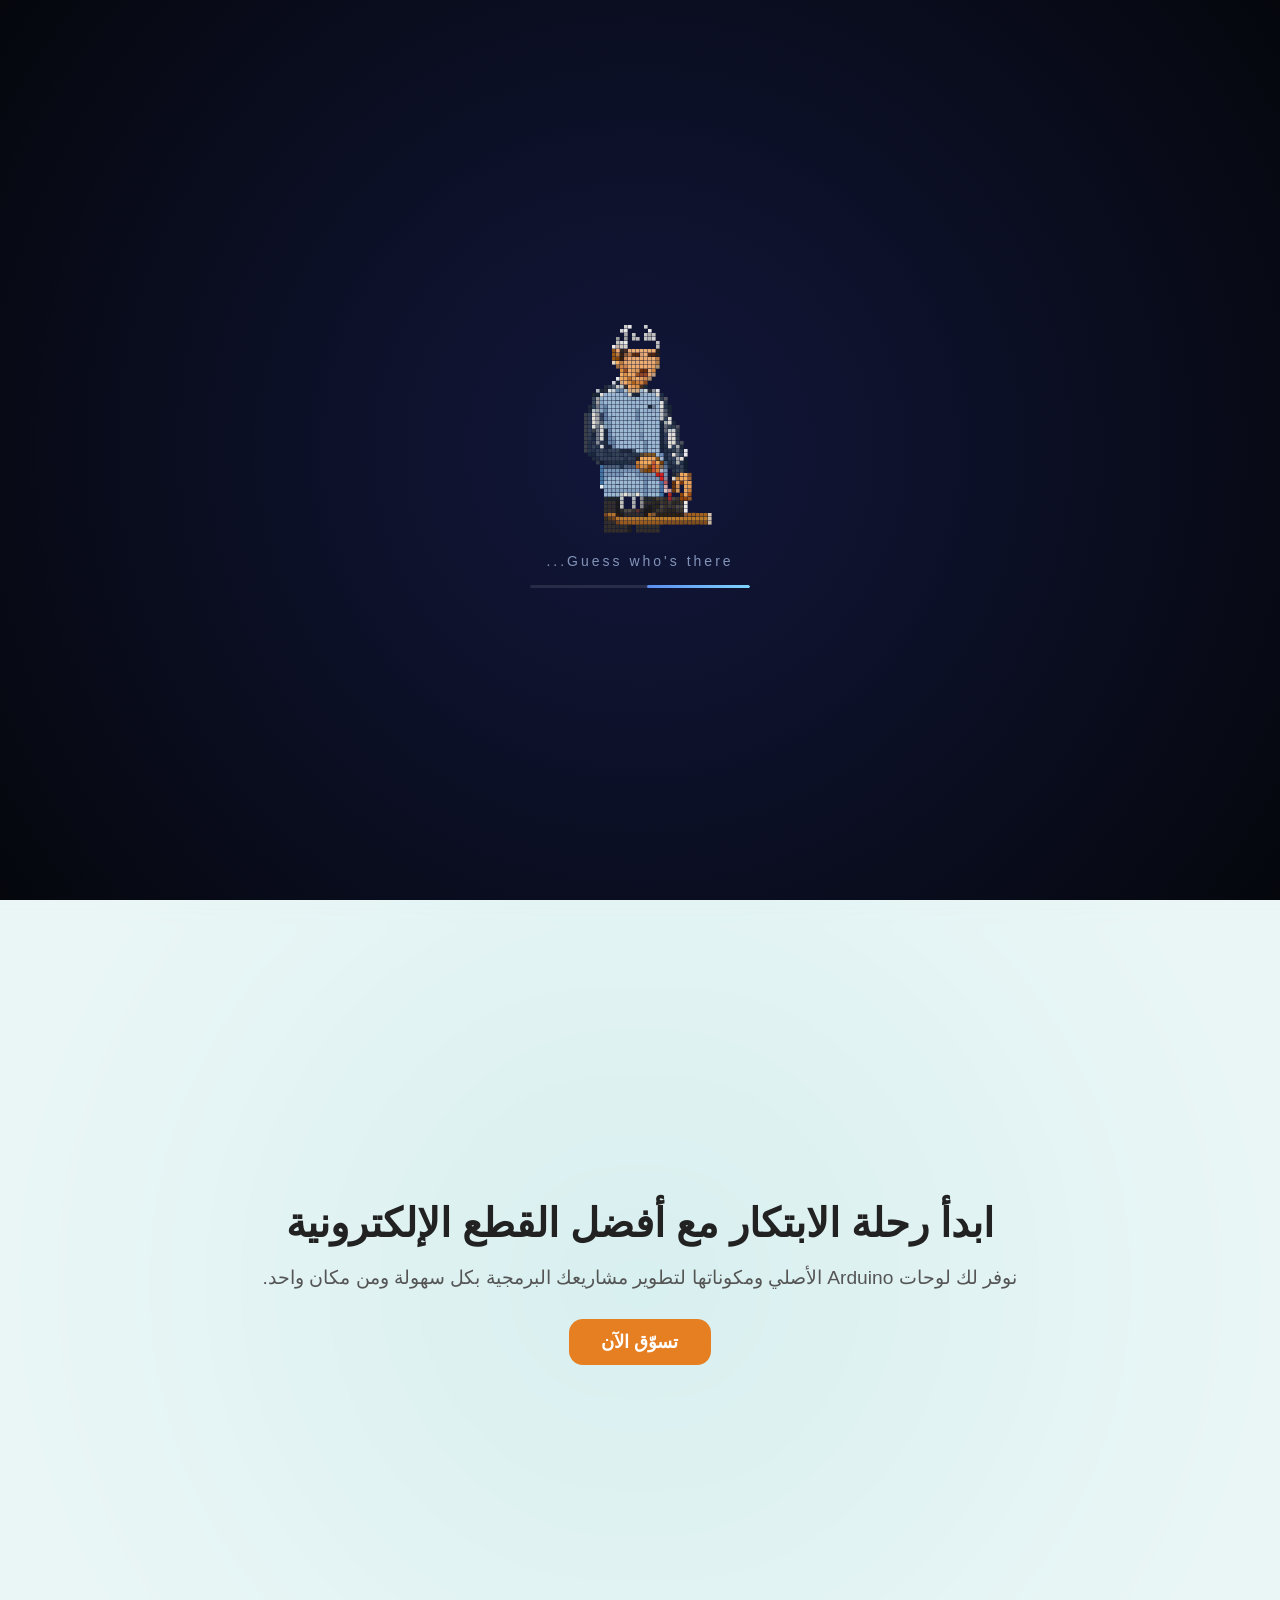
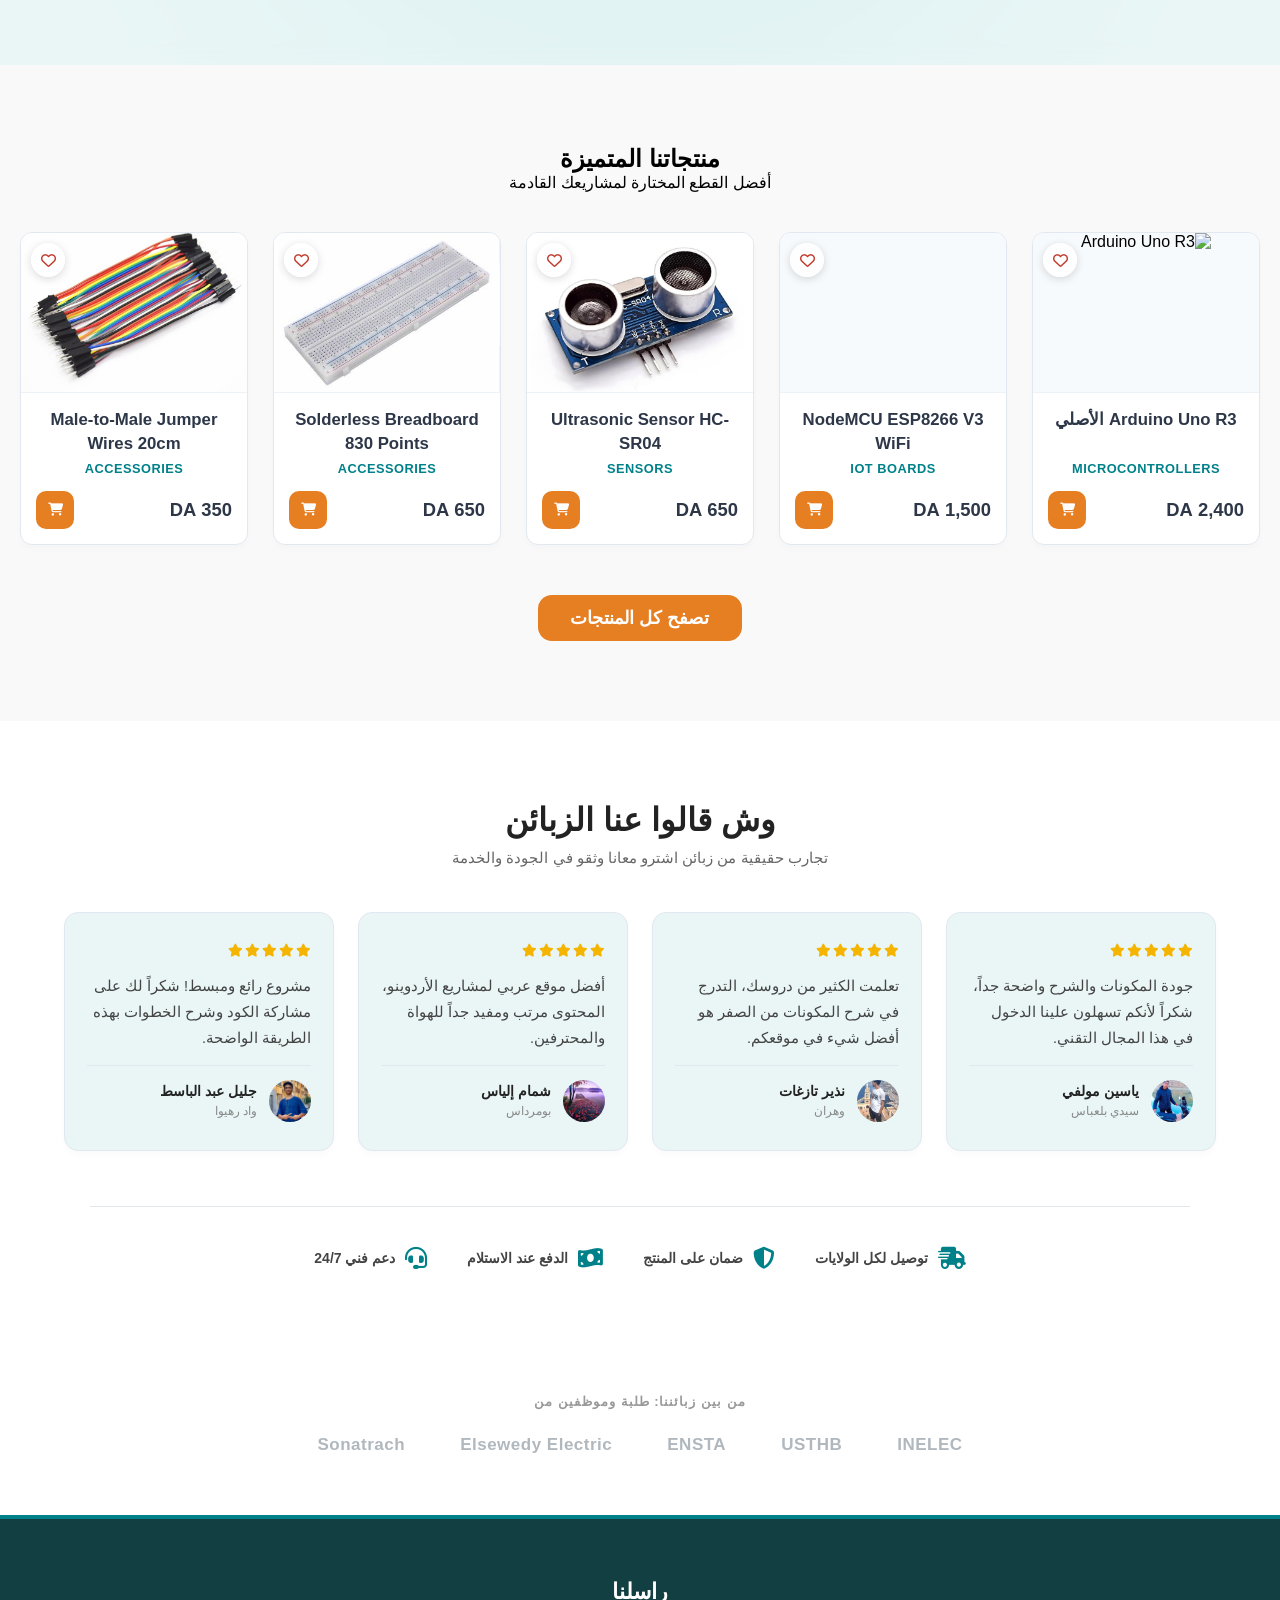
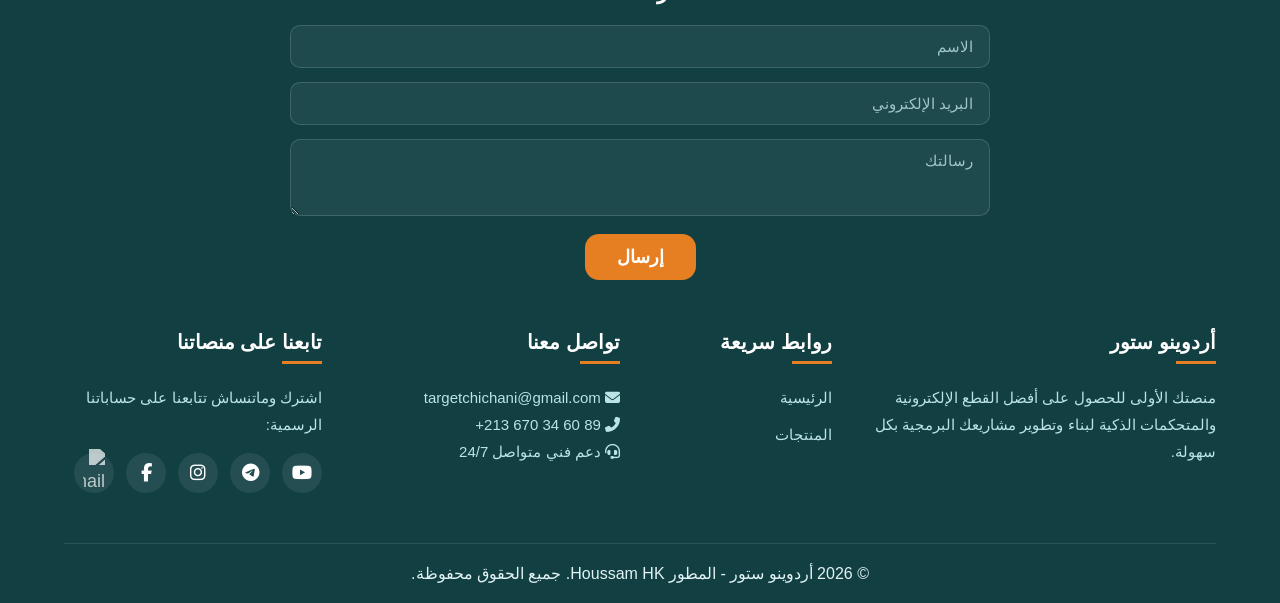
==== commit 6dc6c5e6: "update code" ====
--- a/index.html
+++ b/index.html
@@ -338,7 +338,7 @@
             <span class="partner-name">INELEC</span>
             <span class="partner-name">USTHB</span>
             <span class="partner-name">ENSTA</span>
-            <span class="partner-name">Schneider Electric</span>
+            <span class="partner-name">Elsewedy Electric</span>
             <span class="partner-name">Sonatrach</span>
         </div>
     </section>
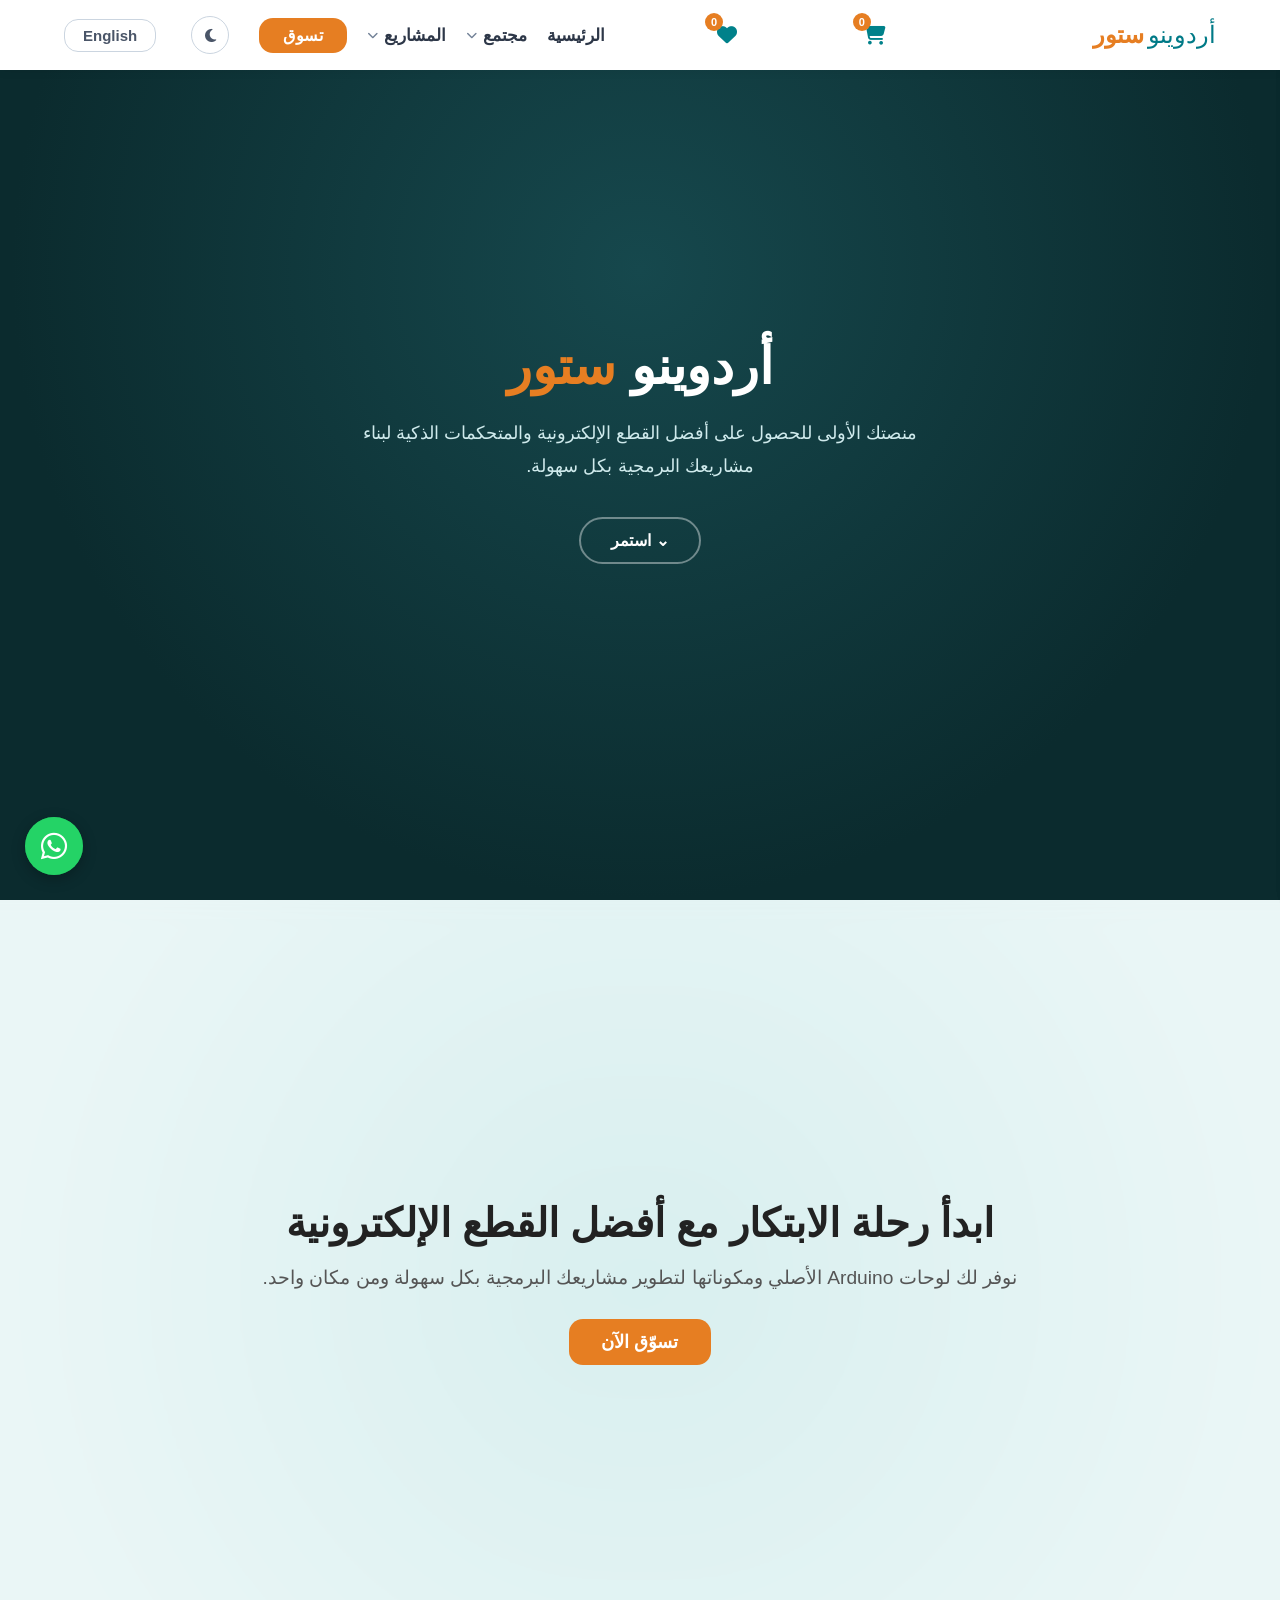
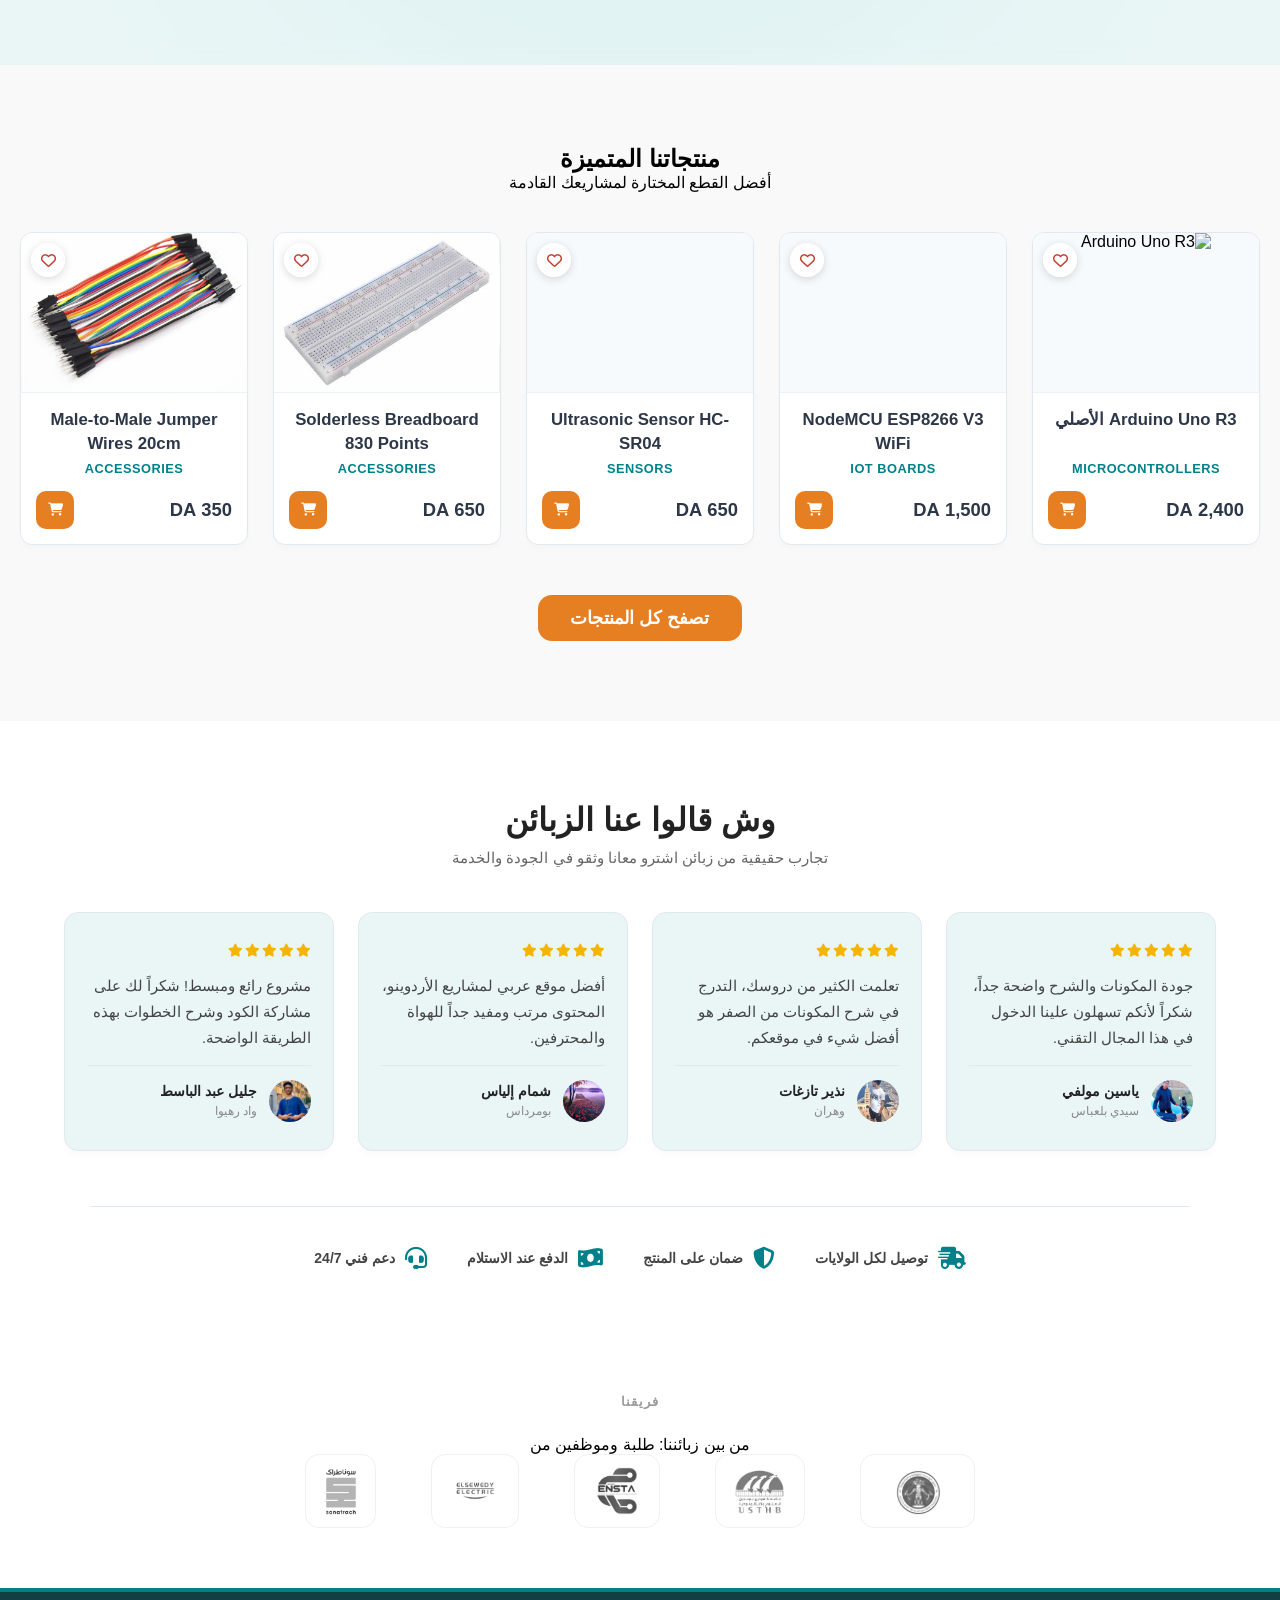
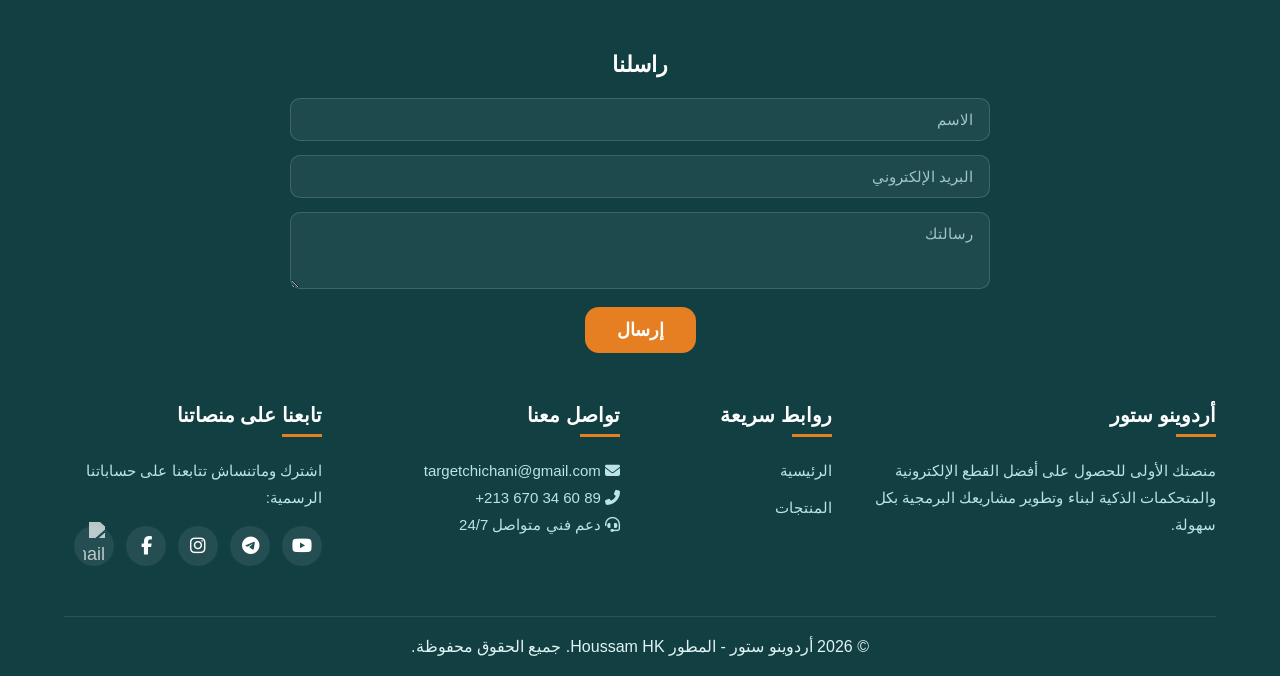
==== commit 576c1d65: "update code" ====
--- a/index.html
+++ b/index.html
@@ -333,13 +333,13 @@
 
     <!-- شريط الشراكات: جامعات وشركات نتعاملو معاهم -->
     <section id="partners" class="partners-section">
-        <p class="partners-title" data-i18n="partners_title">من بين زبائننا: طلبة وموظفين من</p>
+        <p class="partners-title" data-i18n="partners_title"></p>من بين زبائننا: طلبة وموظفين من</p>
         <div class="partners-bar">
-            <span class="partner-name">INELEC</span>
-            <span class="partner-name">USTHB</span>
-            <span class="partner-name">ENSTA</span>
-            <span class="partner-name">Elsewedy Electric</span>
-            <span class="partner-name">Sonatrach</span>
+            <span class="partner-logo"><img src="partner-inelec.png" alt="INELEC" loading="lazy"></span>
+            <span class="partner-logo"><img src="partner-usthb.png" alt="USTHB" loading="lazy"></span>
+            <span class="partner-logo"><img src="partner-ensta.png" alt="ENSTA" loading="lazy"></span>
+            <span class="partner-logo"><img src="partner-elsewedy.png" alt="Elsewedy Electric" loading="lazy"></span>
+            <span class="partner-logo"><img src="partner-sonatrach.png" alt="Sonatrach" loading="lazy"></span>
         </div>
     </section>
 
--- a/style.css
+++ b/style.css
@@ -2163,7 +2163,7 @@
     color: #cbd5e0;
 }
 /* ==========================================================================
-   شريط الشراكات (جامعات وشركات) - Text-based partner bar
+   شريط الشراكات (جامعات وشركات) - Logo-based partner bar
    ========================================================================== */
 .partners-section {
     padding: 45px 5% 60px;
@@ -2190,23 +2190,42 @@
     margin: 0 auto;
 }
 
-.partner-name {
-    font-size: 17px;
-    font-weight: 700;
-    color: #b0b8be;
-    letter-spacing: 0.5px;
-    transition: color 0.3s ease, transform 0.3s ease;
+.partner-logo {
+    display: flex;
+    align-items: center;
+    justify-content: center;
+    background-color: #ffffff;
+    border: 1px solid #eef0f2;
+    border-radius: 14px;
+    padding: 12px 18px;
+    transition: transform 0.3s ease, box-shadow 0.3s ease;
     cursor: default;
 }
 
-.partner-name:hover {
-    color: var(--primary-color);
+.partner-logo img {
+    height: 48px;
+    width: auto;
+    max-width: 130px;
+    object-fit: contain;
+    filter: grayscale(100%);
+    opacity: 0.75;
+    transition: filter 0.3s ease, opacity 0.3s ease;
+}
+
+.partner-logo:hover {
     transform: translateY(-2px);
+    box-shadow: 0 6px 18px rgba(0,0,0,0.08);
+}
+
+.partner-logo:hover img {
+    filter: grayscale(0%);
+    opacity: 1;
 }
 
 @media (max-width: 600px) {
-    .partners-bar { gap: 26px 34px; }
-    .partner-name { font-size: 14px; }
+    .partners-bar { gap: 18px 22px; }
+    .partner-logo { padding: 10px 14px; }
+    .partner-logo img { height: 36px; max-width: 100px; }
 }
 
 /* ===== الوضع الليلي: شريط الشراكات ===== */
@@ -2218,10 +2237,7 @@
     color: #6b7a86;
 }
 
-html.dark-mode .partner-name {
-    color: #3a4a58;
-}
-
-html.dark-mode .partner-name:hover {
-    color: #6ba7b3;
+html.dark-mode .partner-logo {
+    background-color: #ffffff;
+    border-color: #1c2b38;
 }
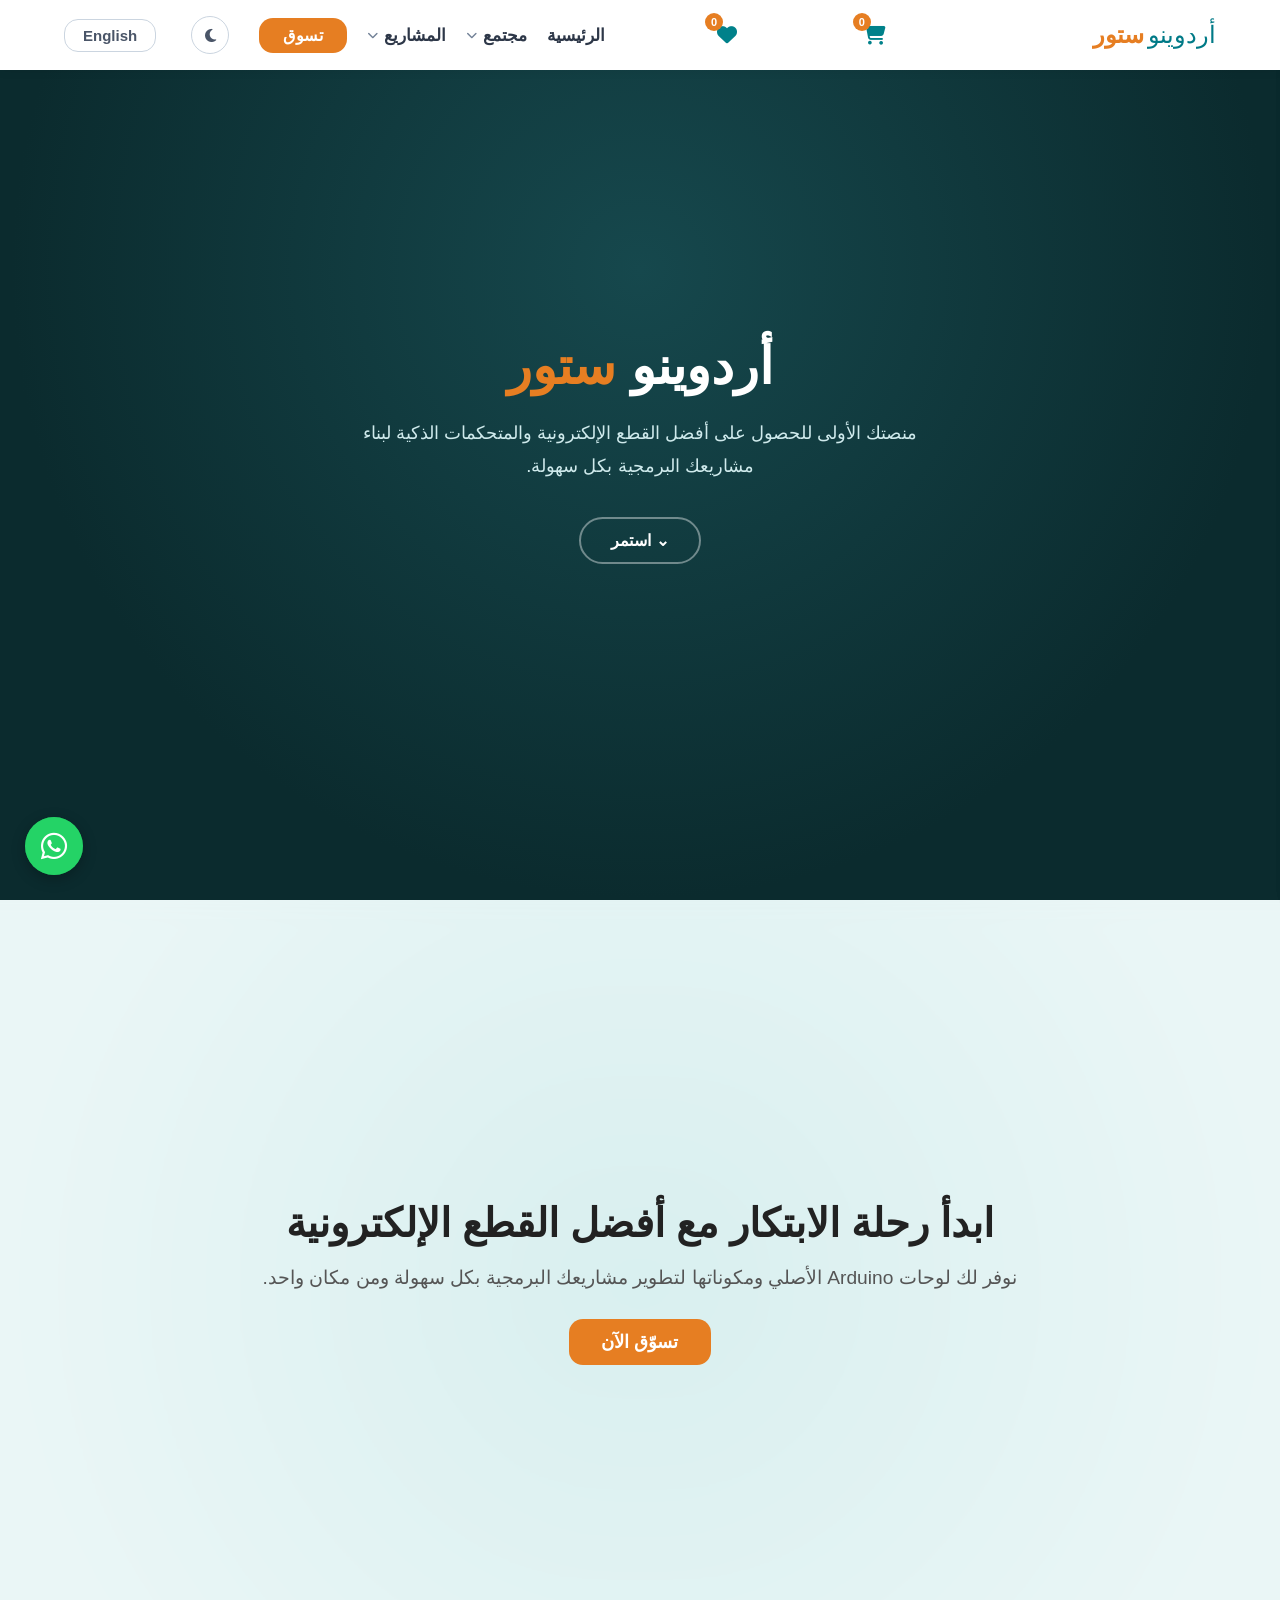
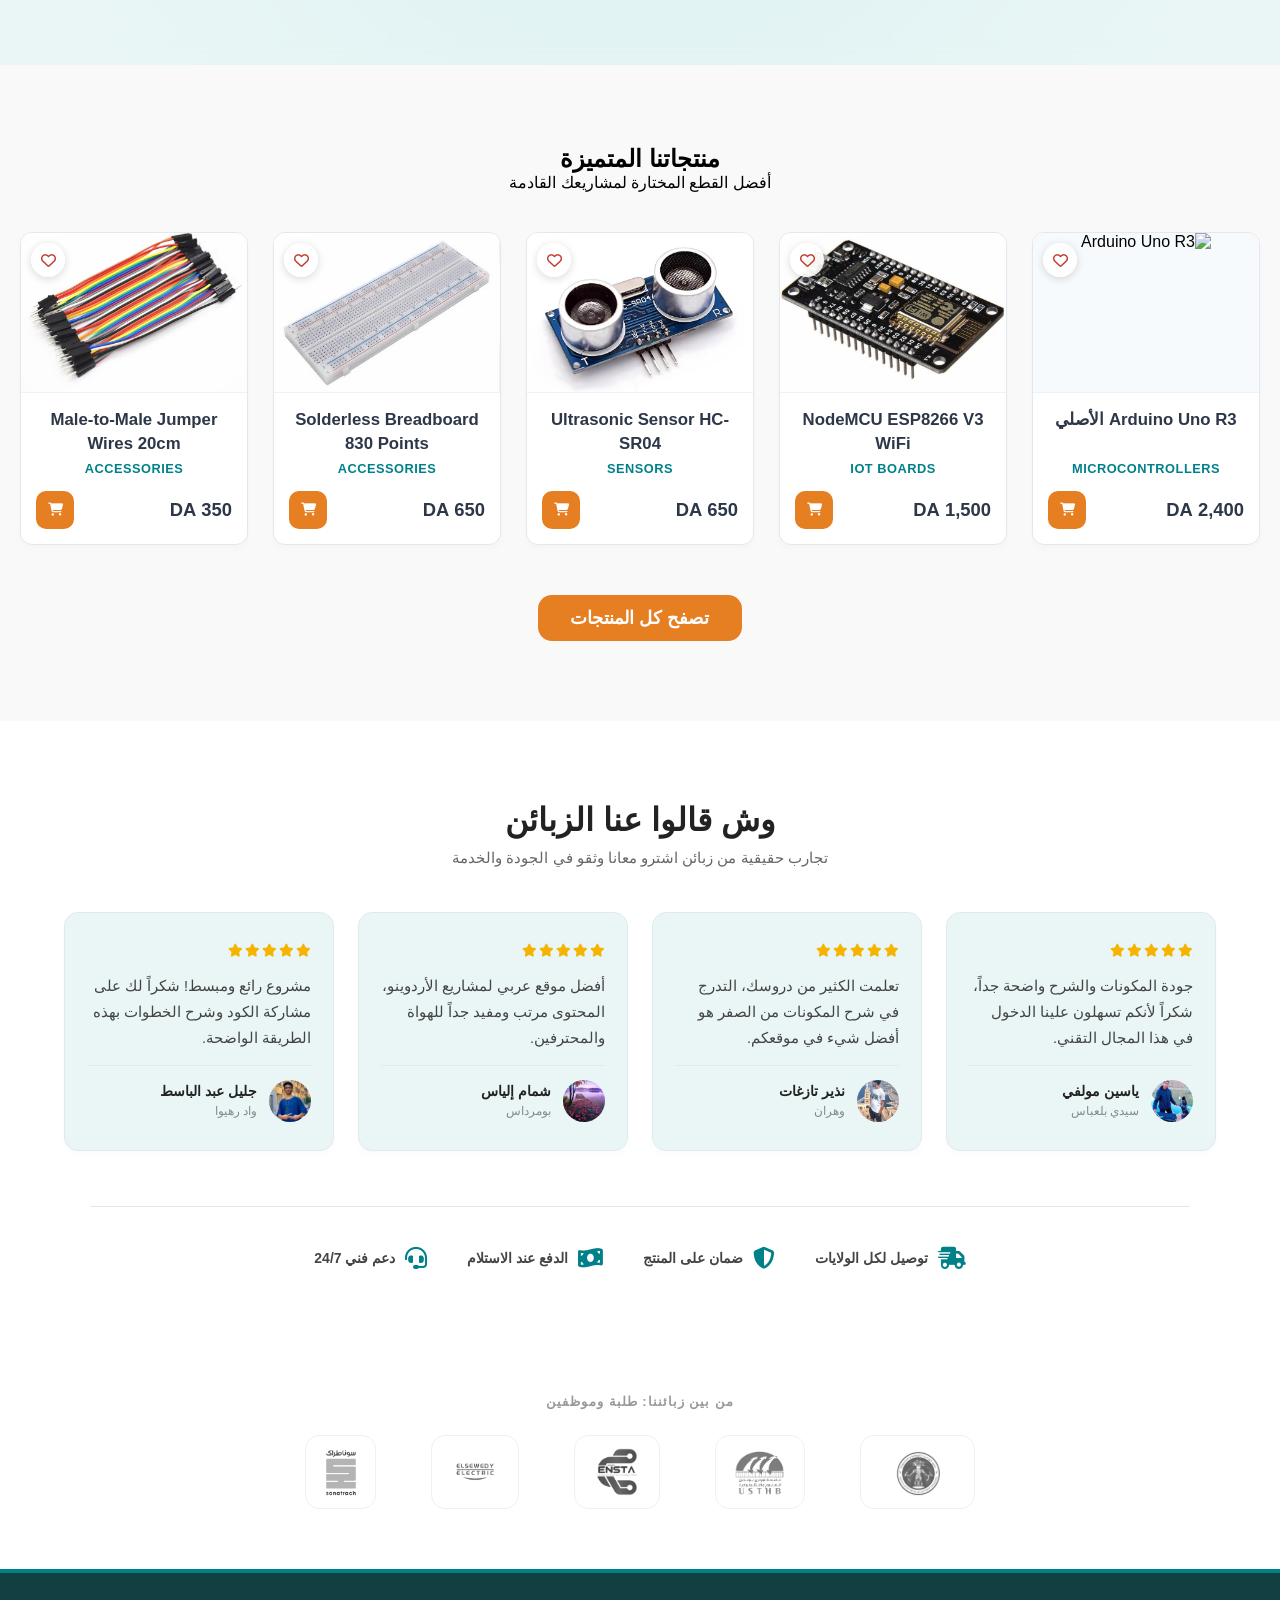
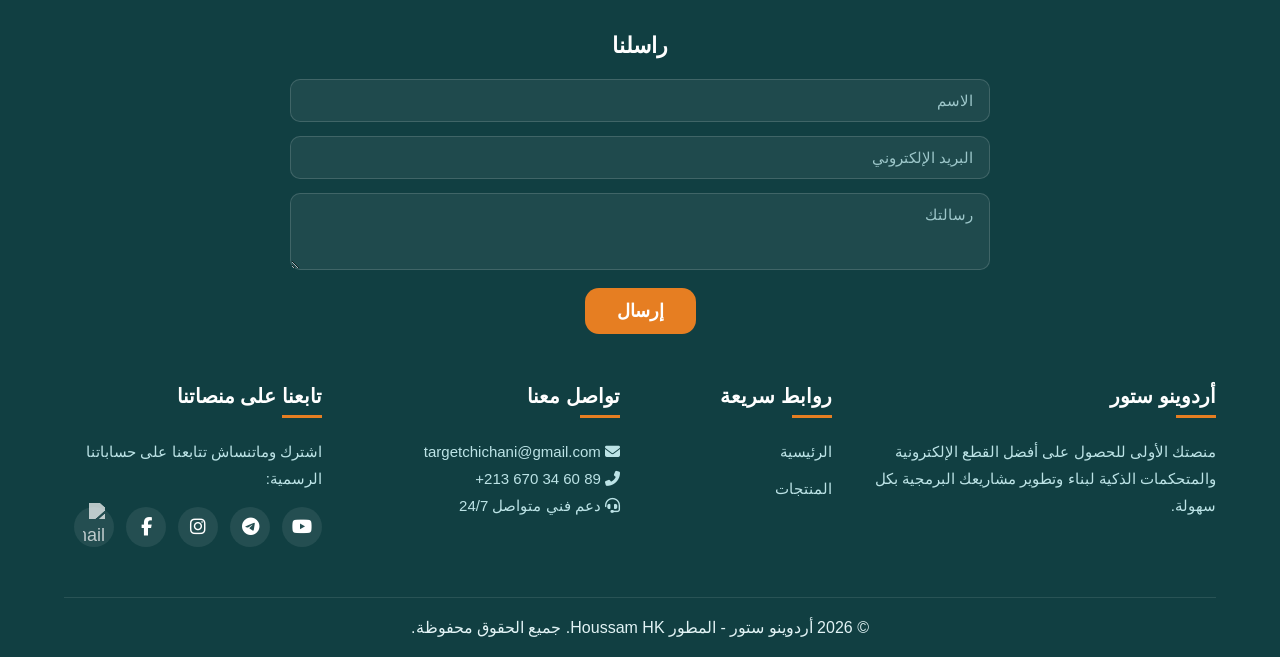
==== commit 52302809: "update code" ====
--- a/index.html
+++ b/index.html
@@ -333,7 +333,7 @@
 
     <!-- شريط الشراكات: جامعات وشركات نتعاملو معاهم -->
     <section id="partners" class="partners-section">
-        <p class="partners-title" data-i18n="partners_title"></p>من بين زبائننا: طلبة وموظفين من</p>
+        <p class="partners-title" data-i18n="partners_title"></p></p>
         <div class="partners-bar">
             <span class="partner-logo"><img src="partner-inelec.png" alt="INELEC" loading="lazy"></span>
             <span class="partner-logo"><img src="partner-usthb.png" alt="USTHB" loading="lazy"></span>
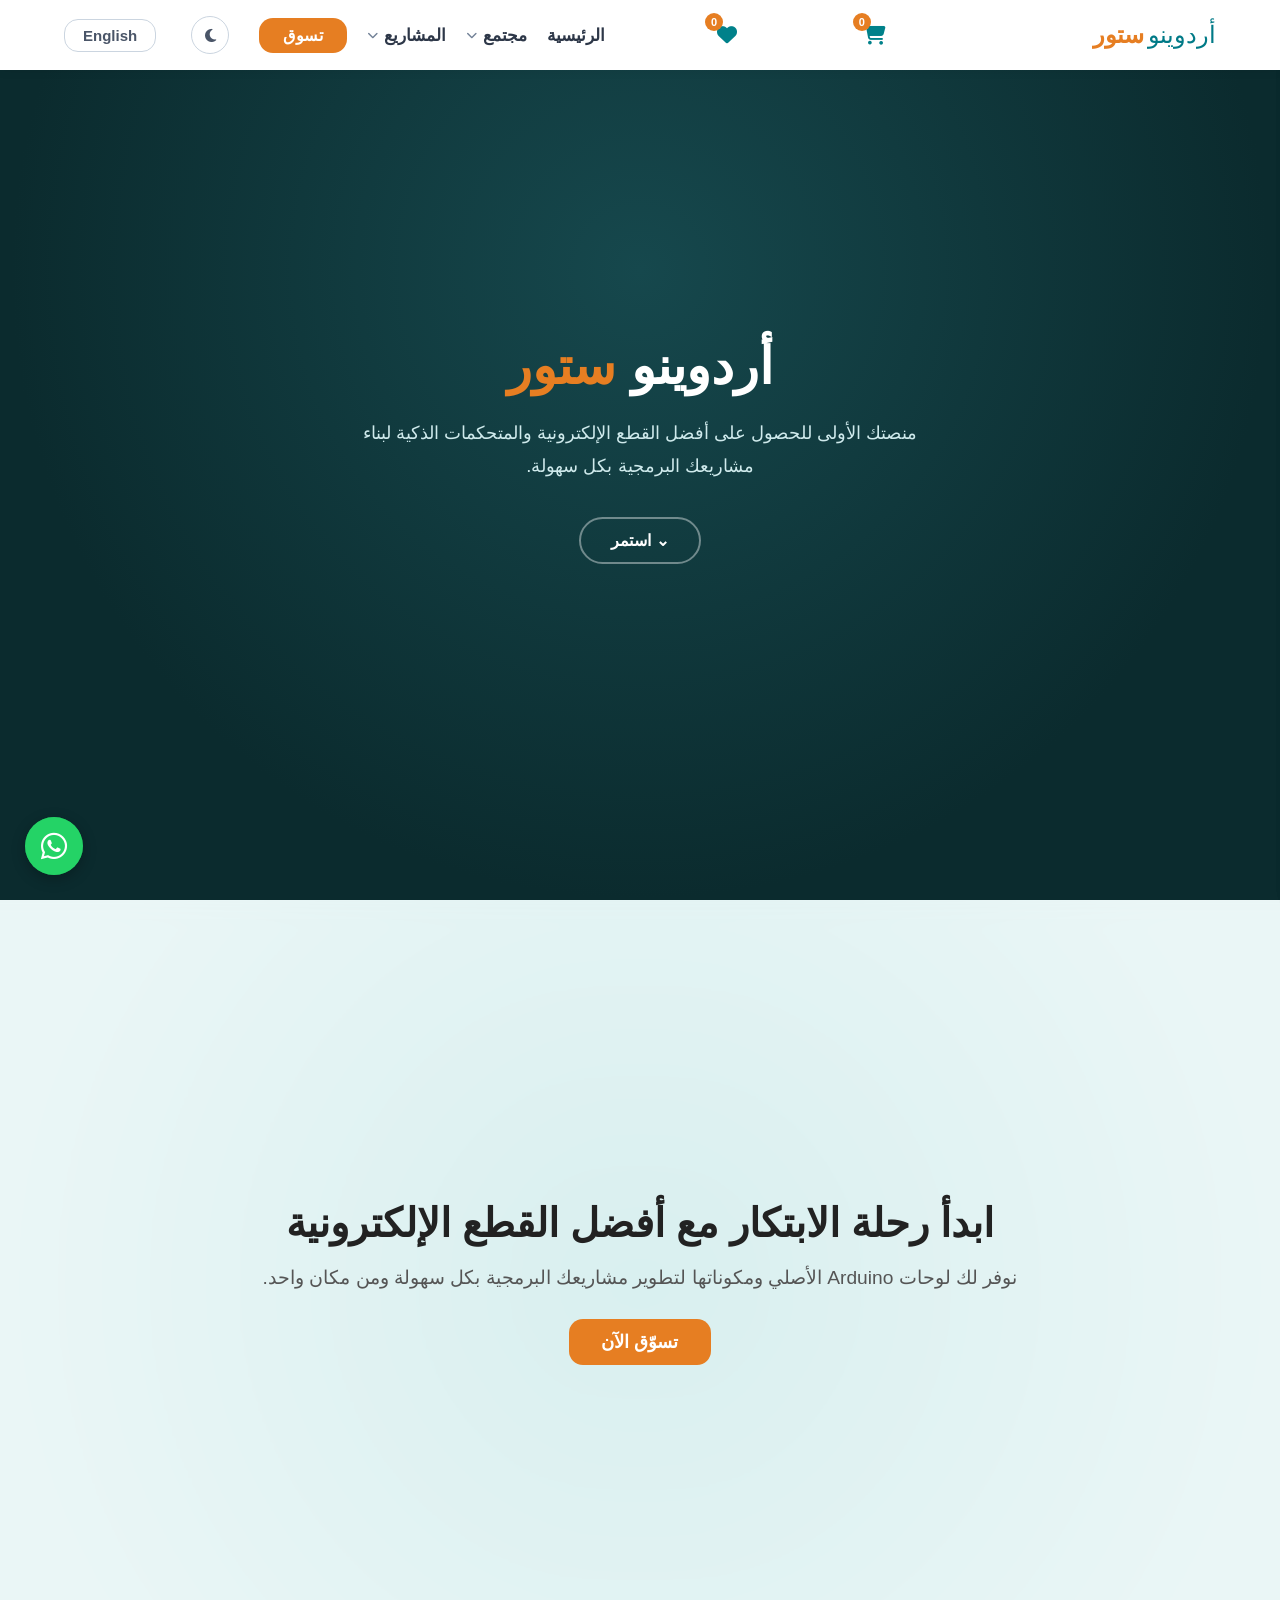
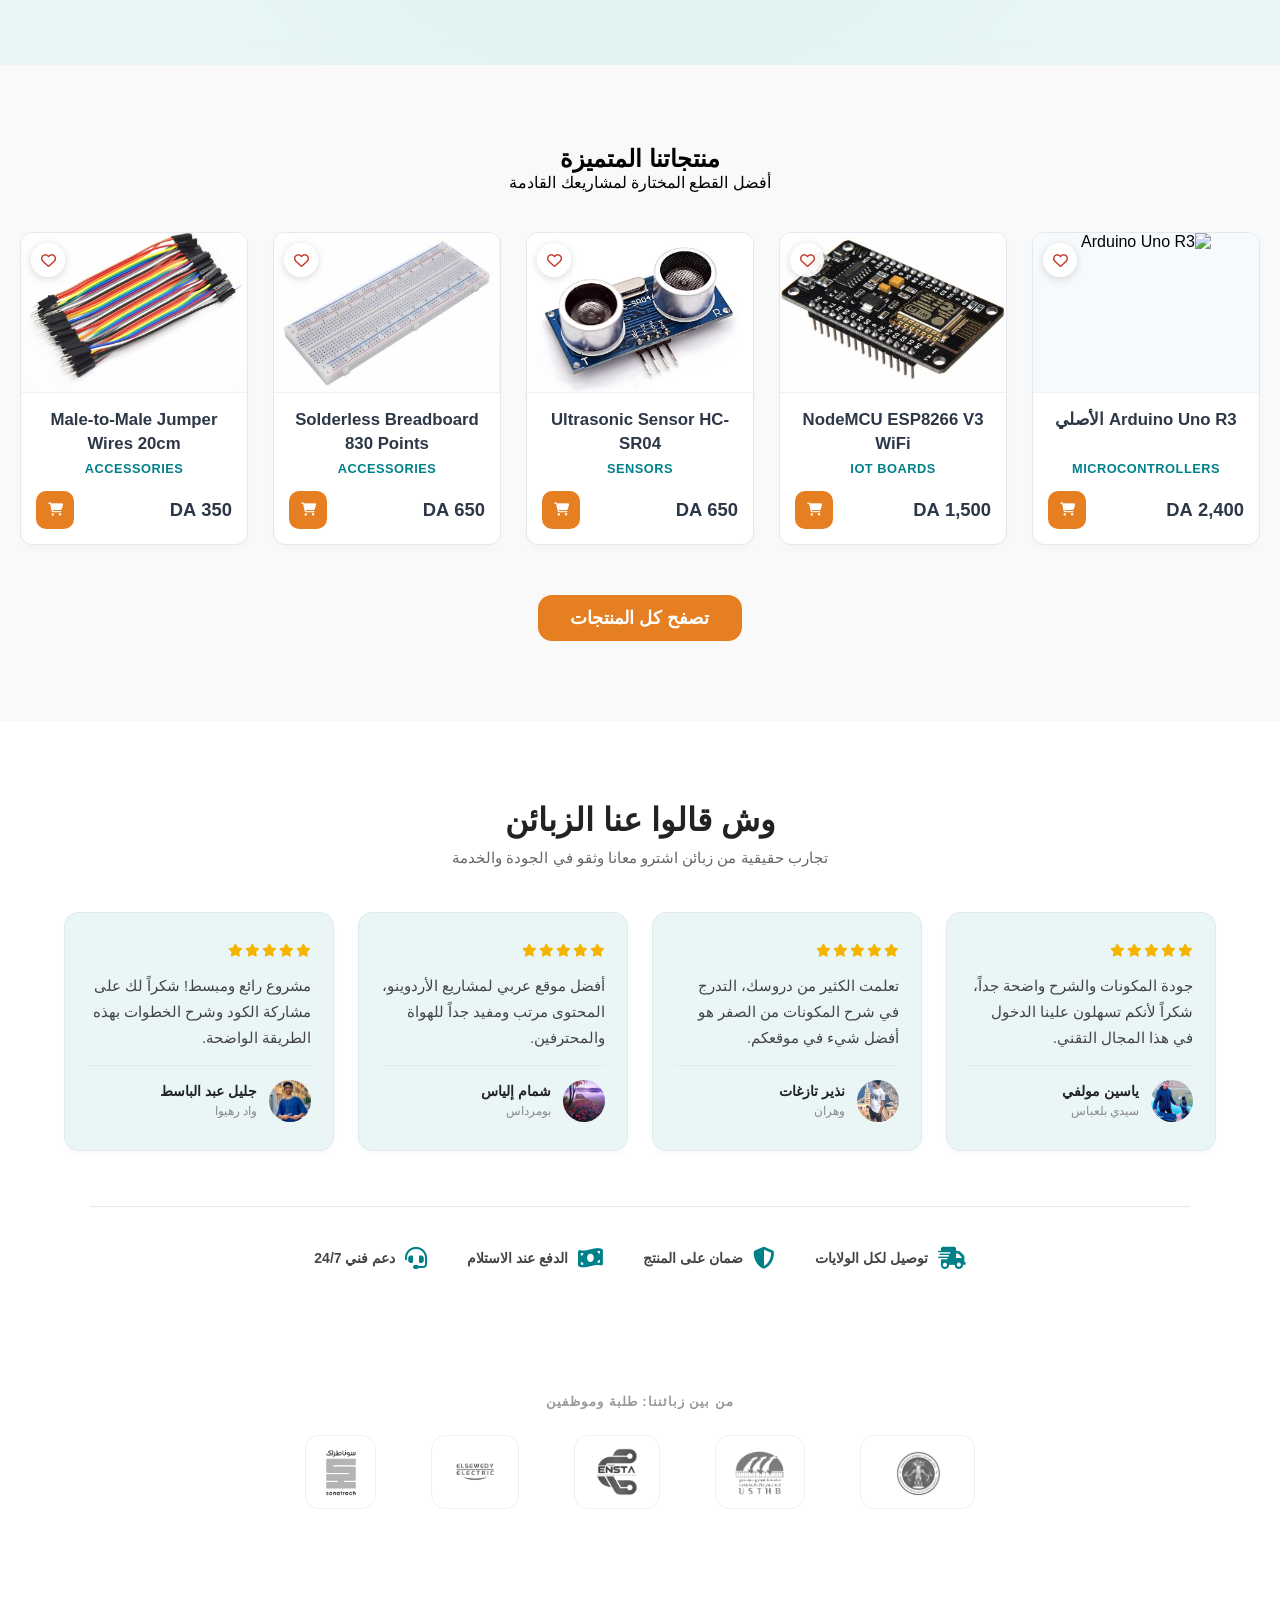
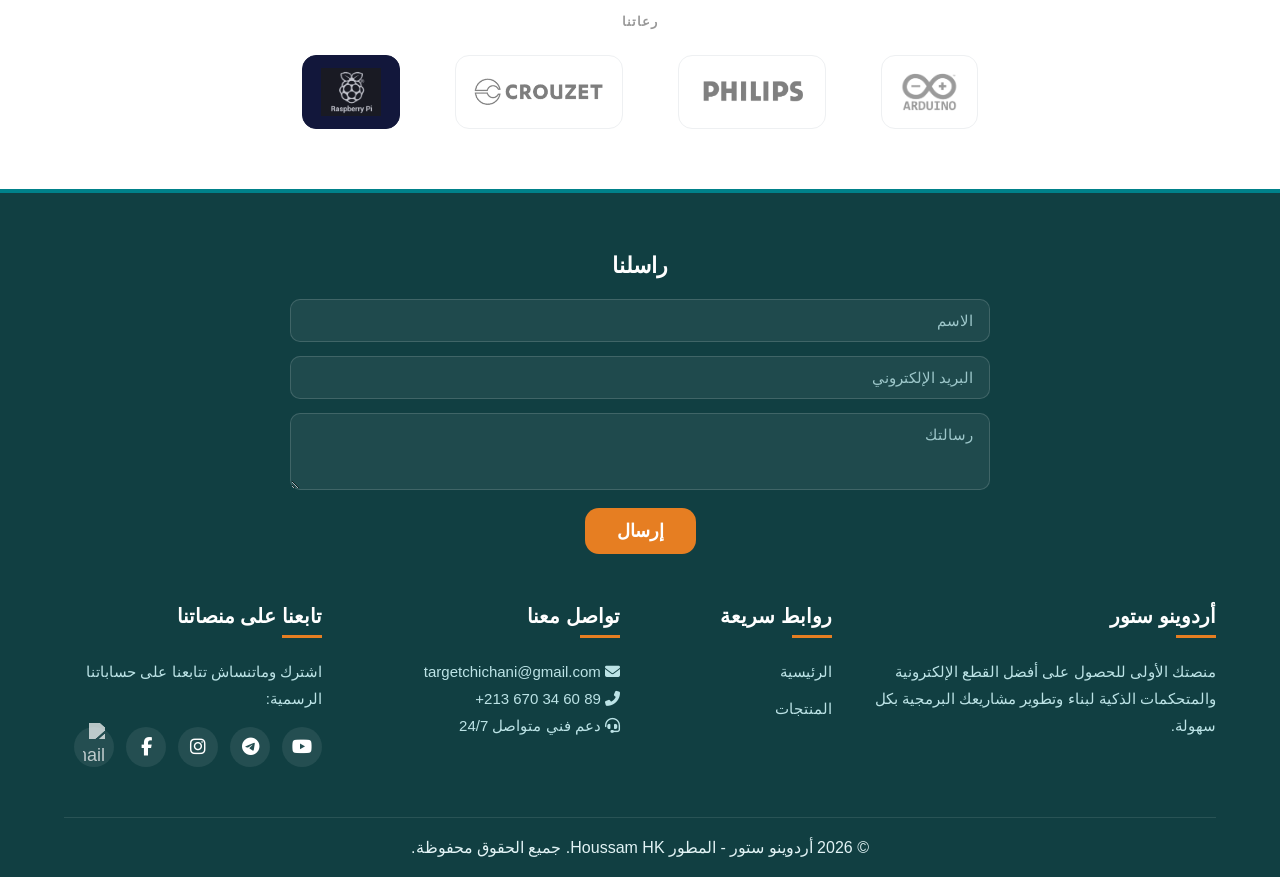
==== commit 42b7dd71: "update code" ====
--- a/index.html
+++ b/index.html
@@ -343,6 +343,17 @@
         </div>
     </section>
 
+     <!-- شريط عملاؤنا -->
+    <section id="sponsors" class="clients-section">
+        <p class="clients-title" data-i18n="sponsors_title">رعاتنا</p>
+        <div class="clients-bar">
+            <span class="client-logo"><img src="sponsor-arduino.png" alt="Arduino" loading="lazy"></span>
+            <span class="client-logo"><img src="sponsor-philips.png" alt="Philips" loading="lazy"></span>
+            <span class="client-logo"><img src="sponsor-crouzet.png" alt="Crouzet" loading="lazy"></span>
+            <span class="client-logo client-logo-dark-bg"><img src="sponsor-raspberrypi.png" alt="Raspberry Pi" loading="lazy"></span>
+        </div>
+    </section>
+    
     <footer class="main-footer">
         <form class="footer-contact-form" method="post" action="#">
             <h3 data-i18n="form_title">راسلنا</h3>
--- a/style.css
+++ b/style.css
@@ -2240,4 +2240,93 @@
 html.dark-mode .partner-logo {
     background-color: #ffffff;
     border-color: #1c2b38;
+}/* ==========================================================================
+   شريط عملاؤنا - Our Clients logo bar
+   ========================================================================== */
+.clients-section {
+    padding: 45px 5% 60px;
+    text-align: center;
+    background-color: #ffffff;
+}
+ 
+.clients-title {
+    font-size: 13px;
+    letter-spacing: 1px;
+    text-transform: uppercase;
+    color: #999;
+    font-weight: 600;
+    margin-bottom: 26px;
+}
+ 
+.clients-bar {
+    display: flex;
+    flex-wrap: wrap;
+    align-items: center;
+    justify-content: center;
+    gap: 40px 55px;
+    max-width: 1100px;
+    margin: 0 auto;
+}
+ 
+.client-logo {
+    display: flex;
+    align-items: center;
+    justify-content: center;
+    background-color: #ffffff;
+    border: 1px solid #eef0f2;
+    border-radius: 14px;
+    padding: 12px 18px;
+    transition: transform 0.3s ease, box-shadow 0.3s ease;
+    cursor: default;
+}
+ 
+.client-logo img {
+    height: 48px;
+    width: auto;
+    max-width: 130px;
+    object-fit: contain;
+    filter: grayscale(100%);
+    opacity: 0.75;
+    transition: filter 0.3s ease, opacity 0.3s ease;
+}
+ 
+.client-logo:hover {
+    transform: translateY(-2px);
+    box-shadow: 0 6px 18px rgba(0,0,0,0.08);
+}
+ 
+.client-logo:hover img {
+    filter: grayscale(0%);
+    opacity: 1;
+}
+ 
+/* Raspberry Pi logo has a dark background baked into the image */
+.client-logo-dark-bg {
+    background-color: #12173b;
+    border-color: #12173b;
+}
+ 
+@media (max-width: 600px) {
+    .clients-bar { gap: 18px 22px; }
+    .client-logo { padding: 10px 14px; }
+    .client-logo img { height: 36px; max-width: 100px; }
+}
+ 
+/* ===== الوضع الليلي: شريط عملاؤنا ===== */
+html.dark-mode .clients-section {
+    background-color: #0f1720;
+}
+ 
+html.dark-mode .clients-title {
+    color: #6b7a86;
+}
+ 
+html.dark-mode .client-logo {
+    background-color: #ffffff;
+    border-color: #1c2b38;
+}
+ 
+html.dark-mode .client-logo-dark-bg {
+    background-color: #12173b;
+    border-color: #12173b;
 }
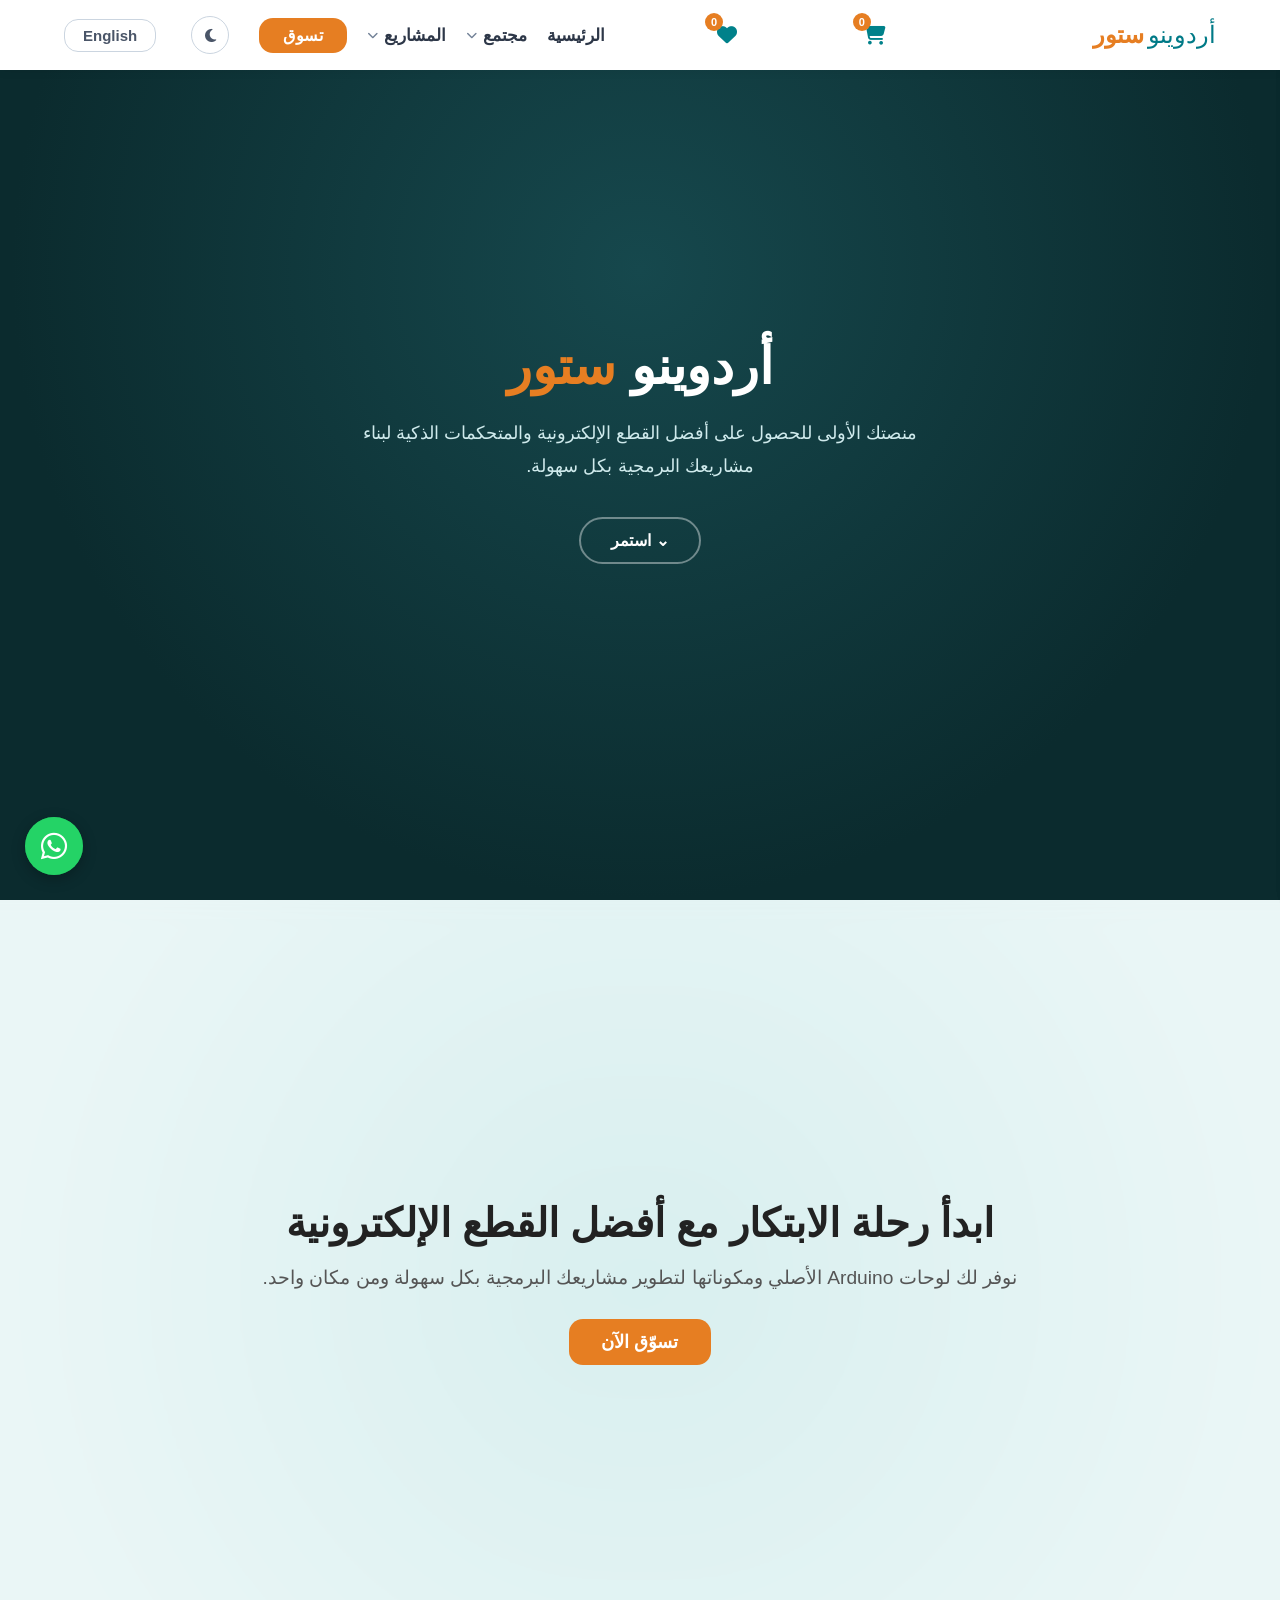
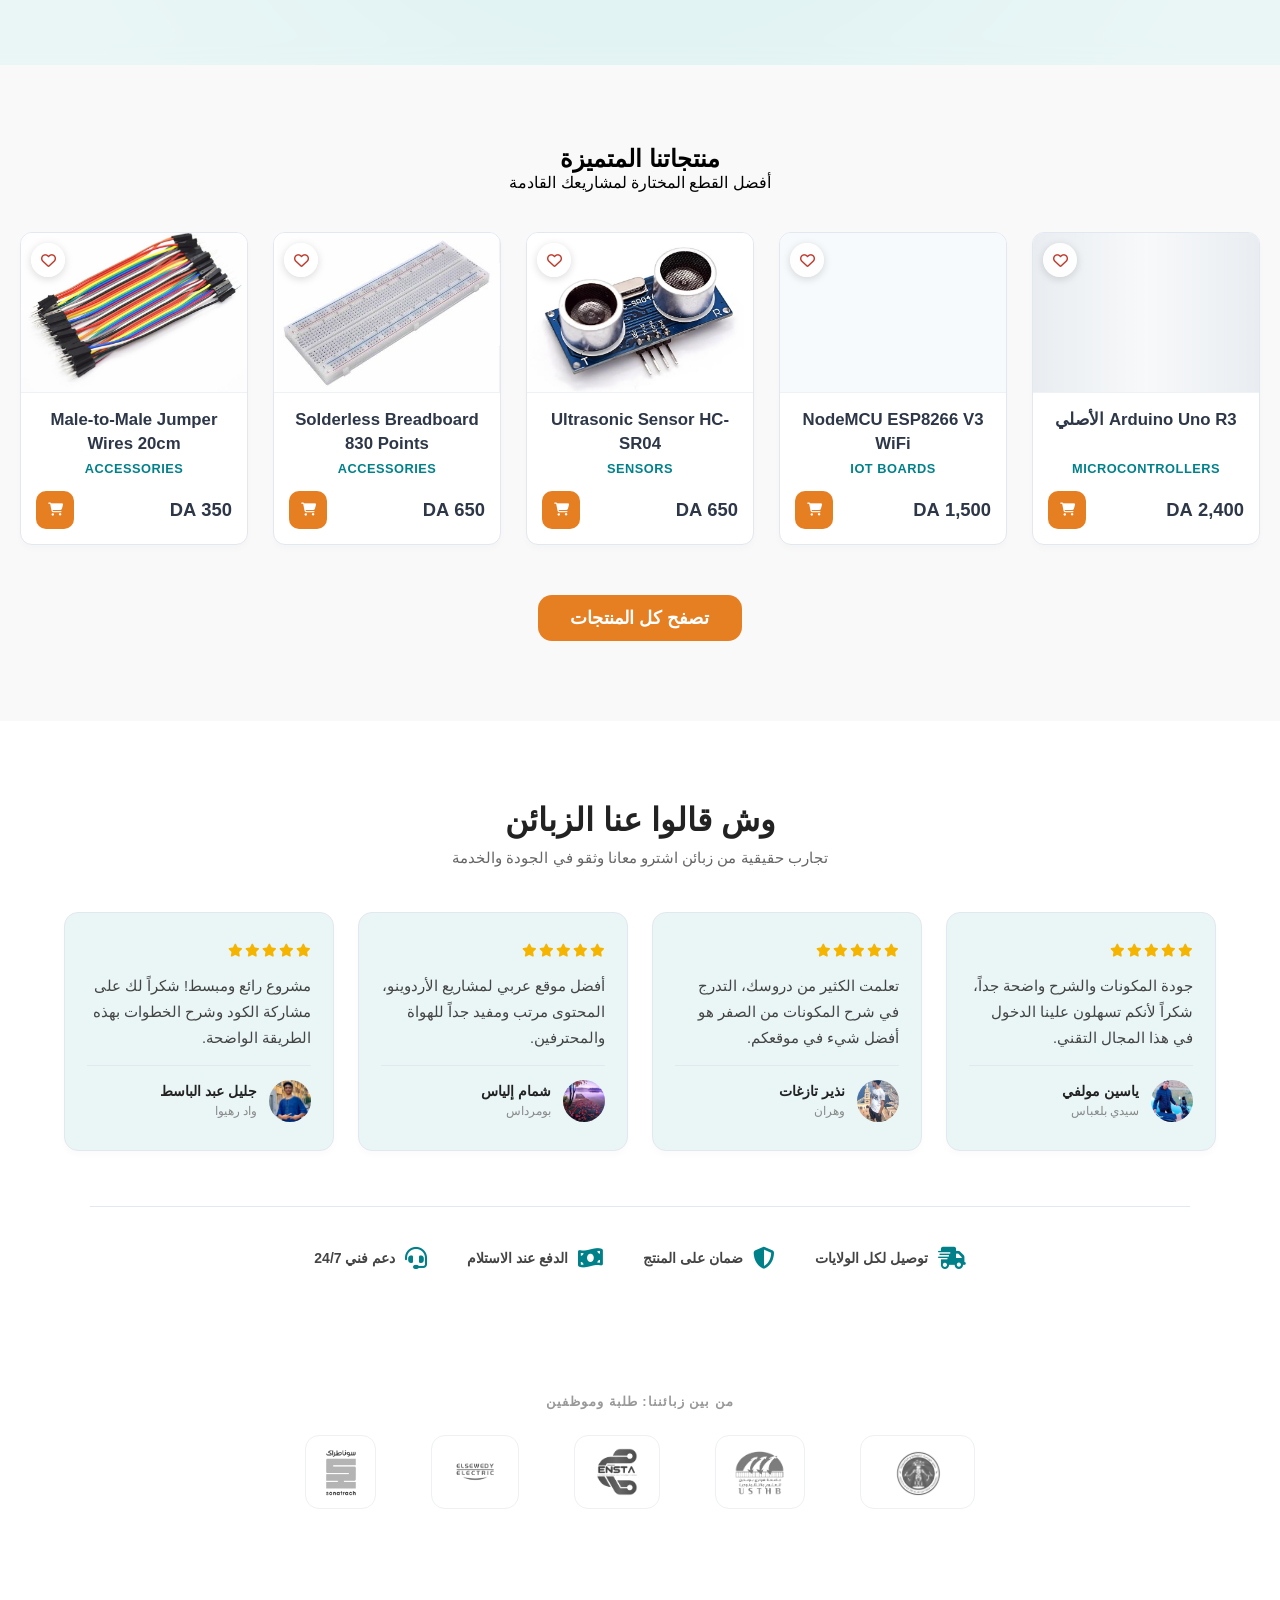
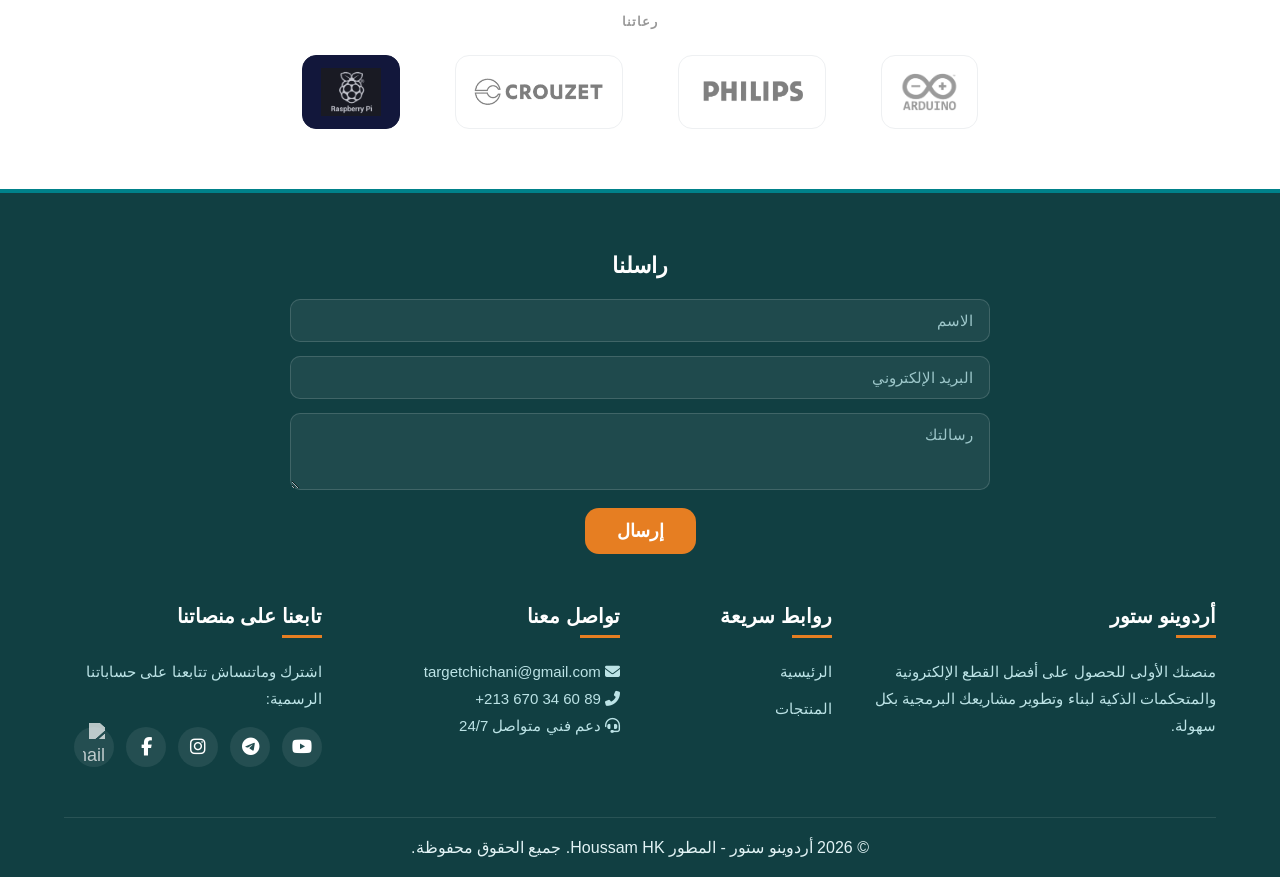
==== commit e97741d3: "update code" ====
--- a/index.html
+++ b/index.html
@@ -335,11 +335,11 @@
     <section id="partners" class="partners-section">
         <p class="partners-title" data-i18n="partners_title"></p></p>
         <div class="partners-bar">
-            <span class="partner-logo"><img src="partner-inelec.png" alt="INELEC" loading="lazy"></span>
-            <span class="partner-logo"><img src="partner-usthb.png" alt="USTHB" loading="lazy"></span>
-            <span class="partner-logo"><img src="partner-ensta.png" alt="ENSTA" loading="lazy"></span>
-            <span class="partner-logo"><img src="partner-elsewedy.png" alt="Elsewedy Electric" loading="lazy"></span>
-            <span class="partner-logo"><img src="partner-sonatrach.png" alt="Sonatrach" loading="lazy"></span>
+            <span class="partner-logo"><img src="partner-inelec.png" alt="INELEC" ></span>
+            <span class="partner-logo"><img src="partner-usthb.png" alt="USTHB" ></span>
+            <span class="partner-logo"><img src="partner-ensta.png" alt="ENSTA" ></span>
+            <span class="partner-logo"><img src="partner-elsewedy.png" alt="Elsewedy Electric" ></span>
+            <span class="partner-logo"><img src="partner-sonatrach.png" alt="Sonatrach" ></span>
         </div>
     </section>
 
@@ -353,7 +353,7 @@
             <span class="client-logo client-logo-dark-bg"><img src="sponsor-raspberrypi.png" alt="Raspberry Pi" loading="lazy"></span>
         </div>
     </section>
-    
+
     <footer class="main-footer">
         <form class="footer-contact-form" method="post" action="#">
             <h3 data-i18n="form_title">راسلنا</h3>
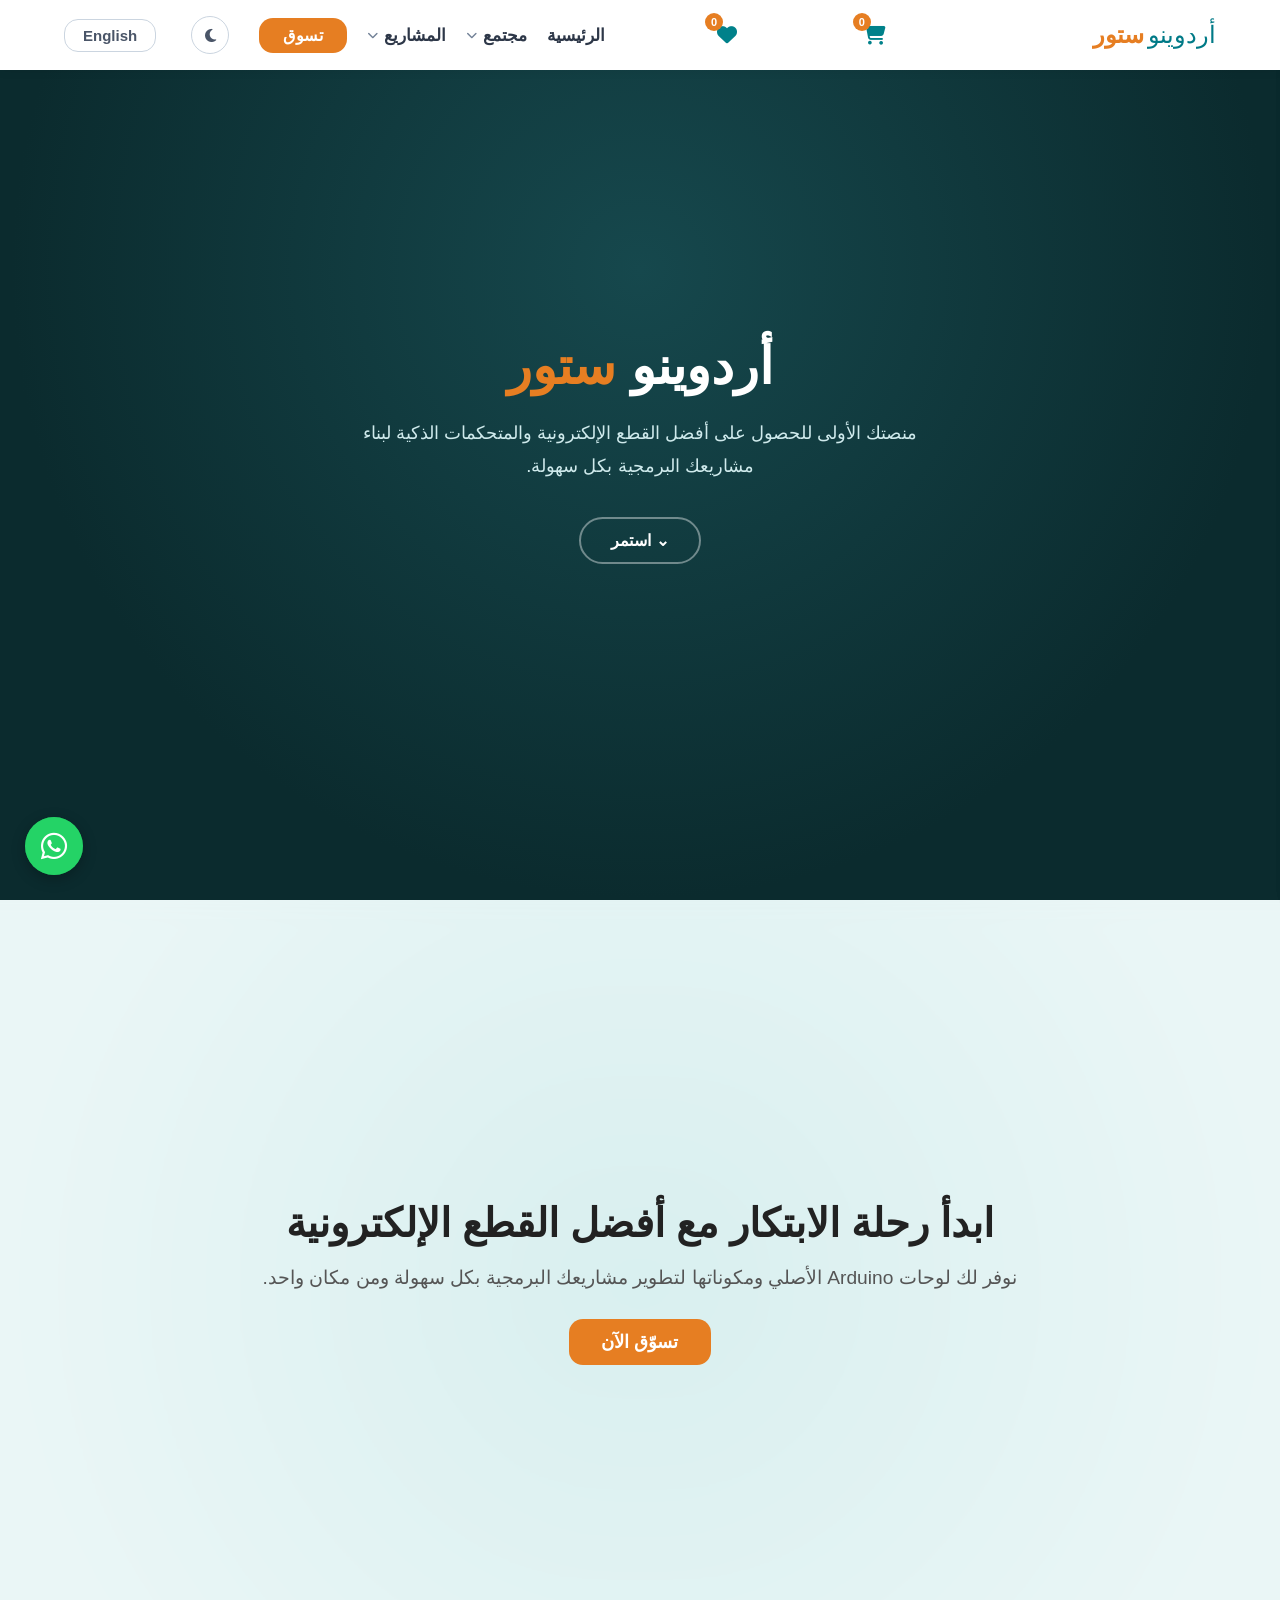
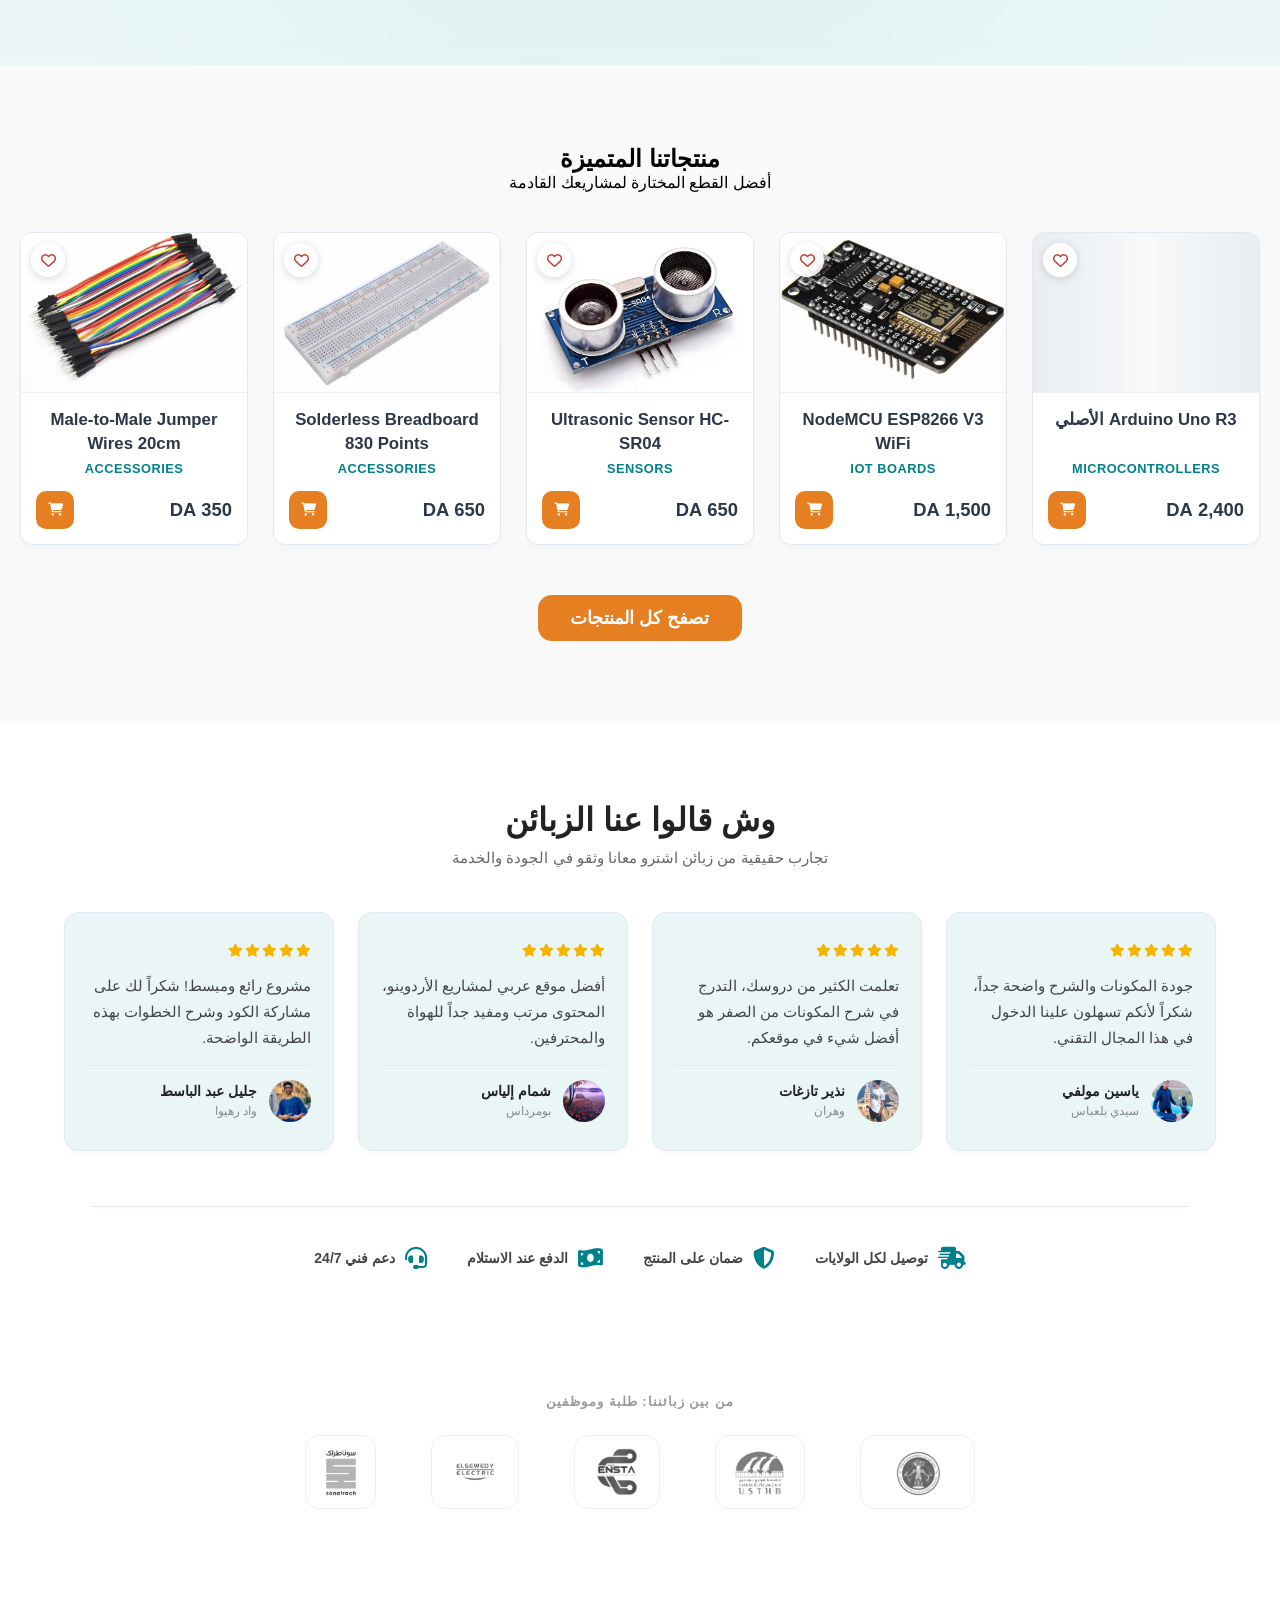
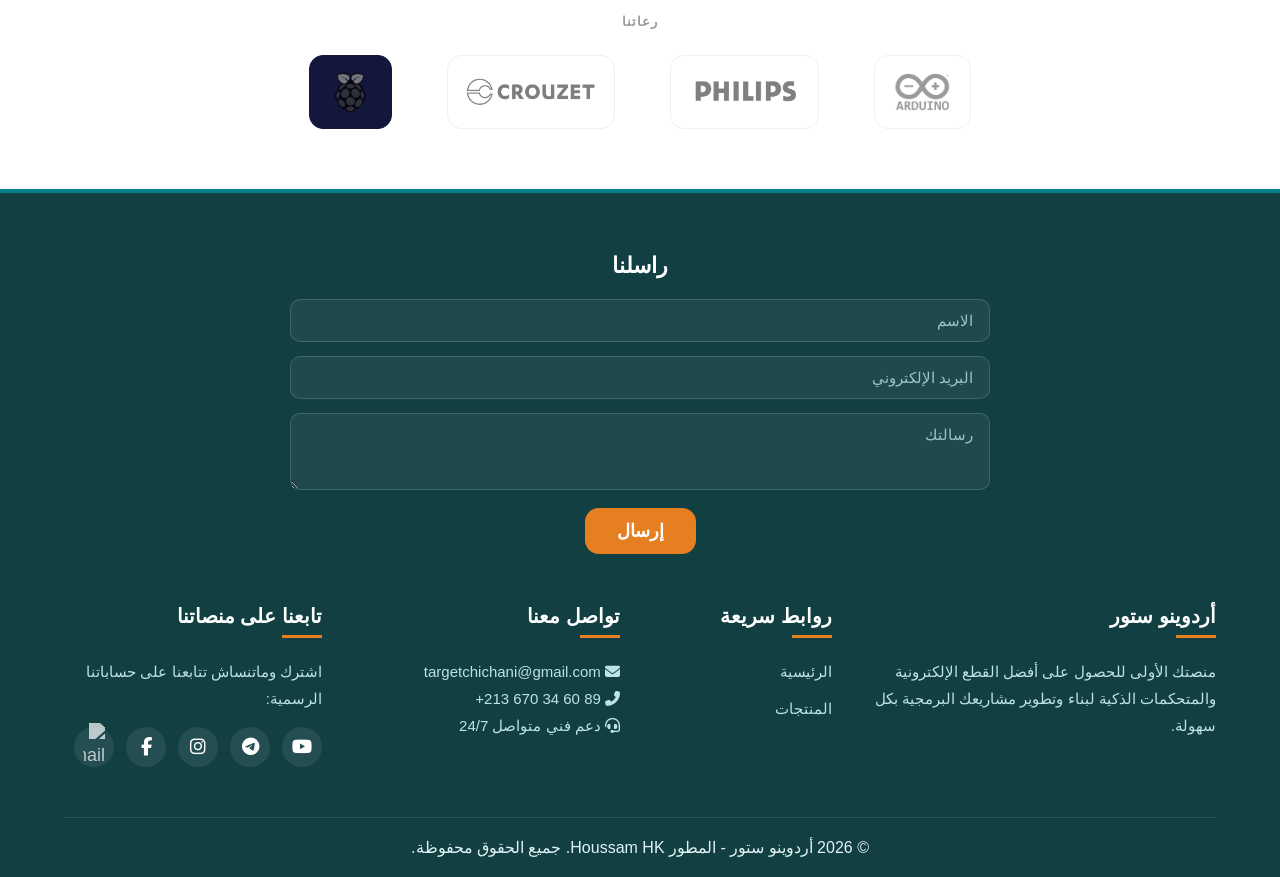
==== commit 2ae62e29: "update code" ====
--- a/index.html
+++ b/index.html
@@ -347,10 +347,10 @@
     <section id="sponsors" class="clients-section">
         <p class="clients-title" data-i18n="sponsors_title">رعاتنا</p>
         <div class="clients-bar">
-            <span class="client-logo"><img src="sponsor-arduino.png" alt="Arduino" loading="lazy"></span>
-            <span class="client-logo"><img src="sponsor-philips.png" alt="Philips" loading="lazy"></span>
-            <span class="client-logo"><img src="sponsor-crouzet.png" alt="Crouzet" loading="lazy"></span>
-            <span class="client-logo client-logo-dark-bg"><img src="sponsor-raspberrypi.png" alt="Raspberry Pi" loading="lazy"></span>
+            <span class="client-logo"><img src="sponsor-arduino.png" alt="Arduino" ></span>
+            <span class="client-logo"><img src="sponsor-philips.png" alt="Philips" ></span>
+            <span class="client-logo"><img src="sponsor-crouzet.png" alt="Crouzet" ></span>
+            <span class="client-logo client-logo-dark-bg"><img src="sponsor-raspberrypi.png" alt="Raspberry Pi" ></span>
         </div>
     </section>
 
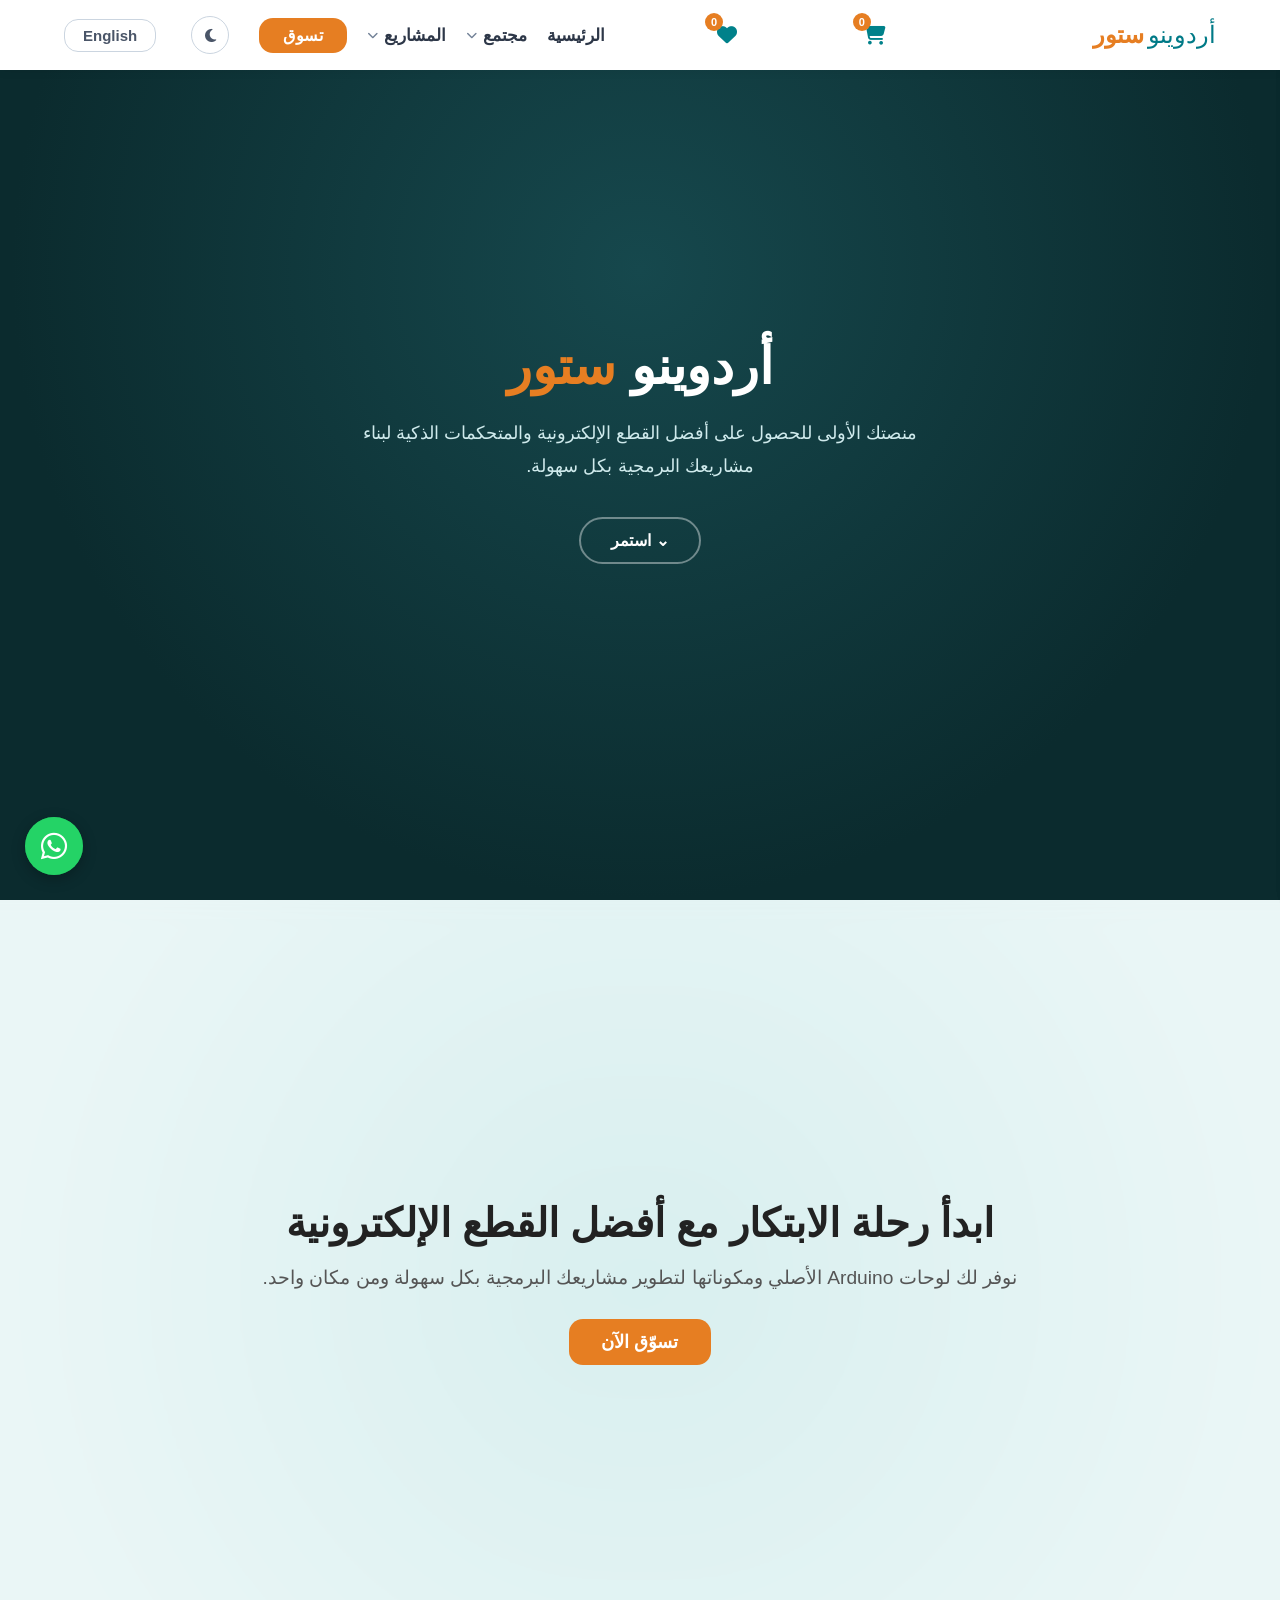
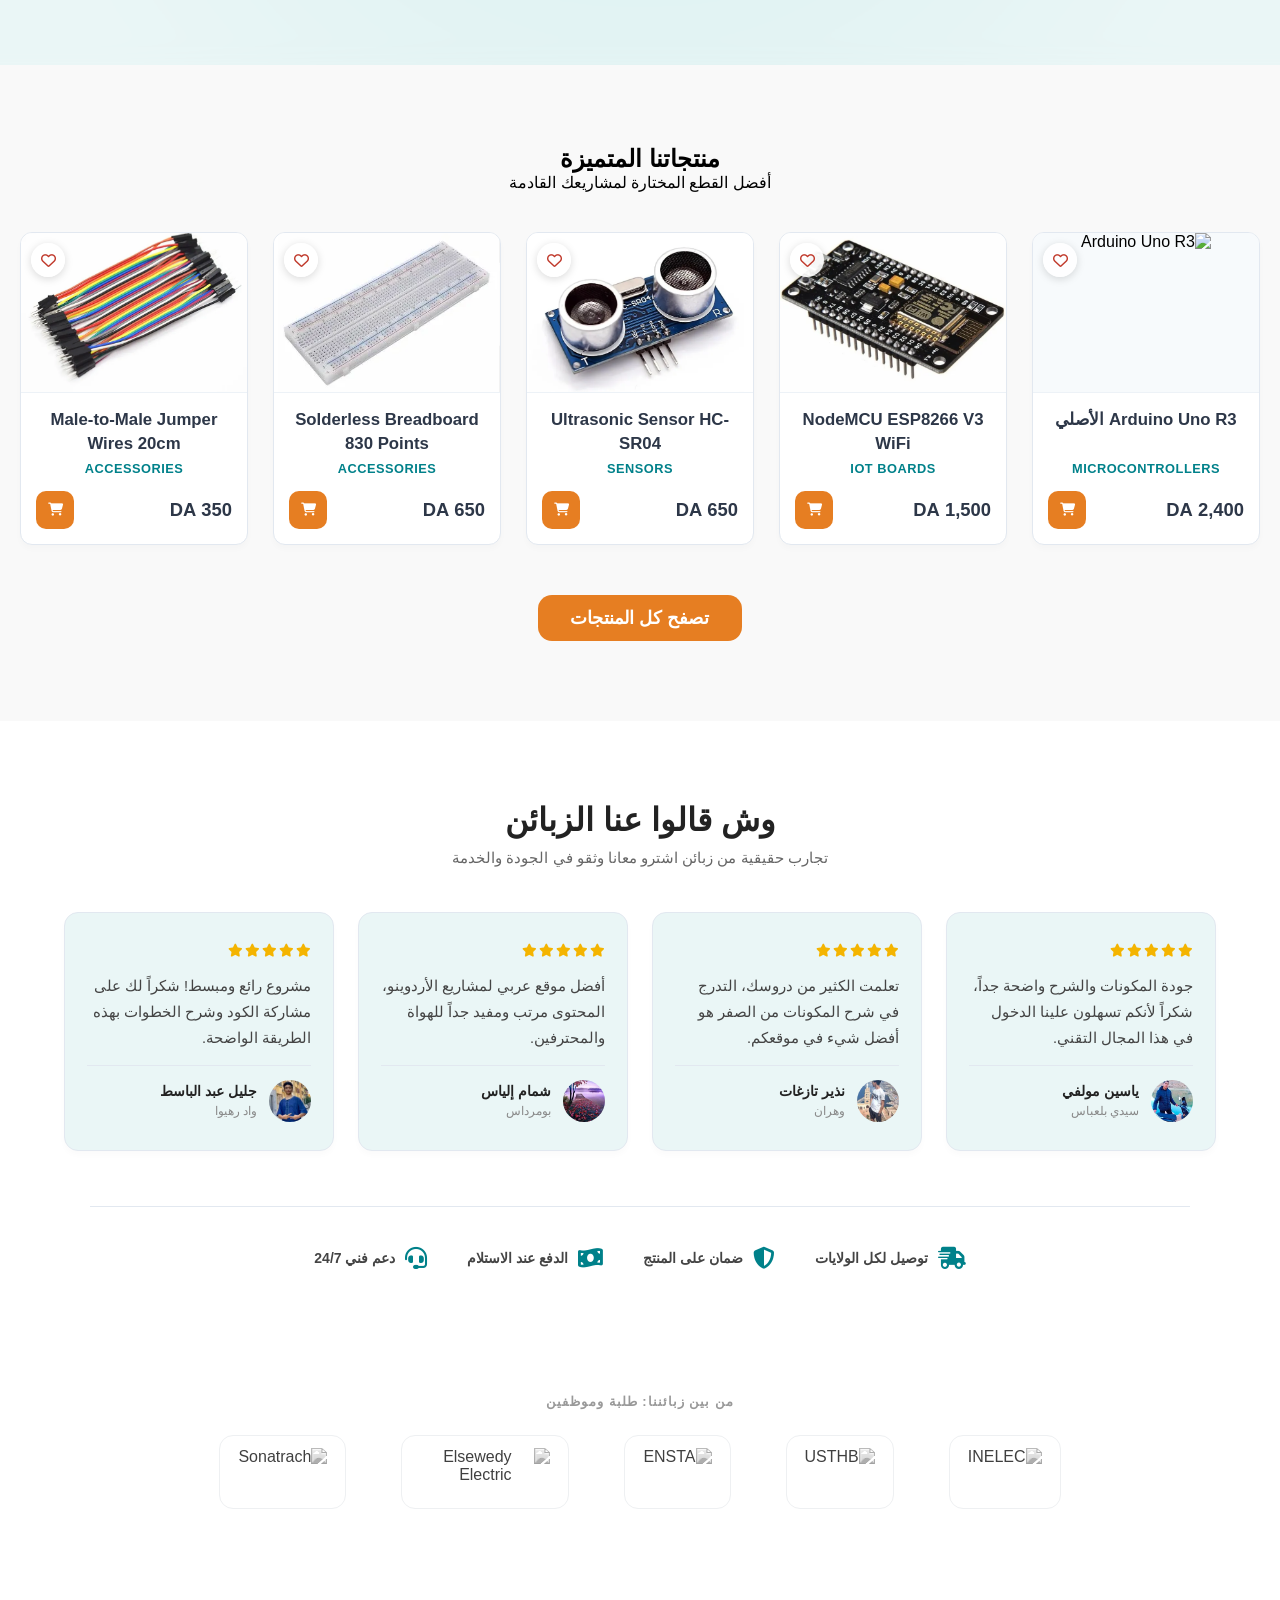
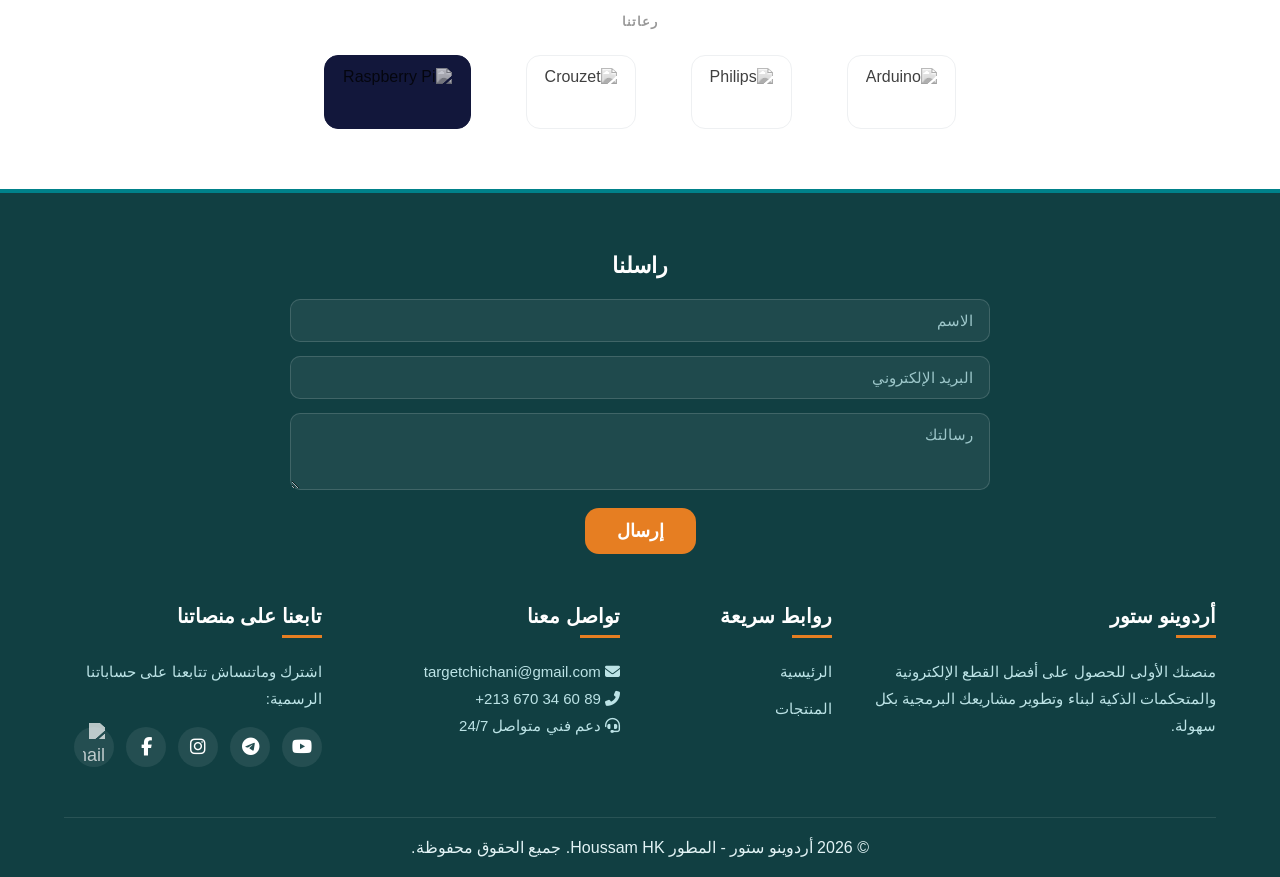
==== commit 0a91e9aa: "update code" ====
--- a/index.html
+++ b/index.html
@@ -12,10 +12,12 @@
         })();
     </script>
     <meta name="viewport" content="width=device-width, initial-scale=1.0">
+    <meta name="description" content="أردوينو ستور - متجرك الأول في الجزائر لاقتناء لوحات Arduino الأصلية، مكونات إلكترونية، حساسات وأدوات لمشاريعك البرمجية. توصيل لكل الولايات والدفع عند الاستلام.">
     <title data-i18n="doc_title">متجر أردوينو الإلكتروني - Houssam HK</title>
-    <link rel="icon" type="image/png" href="Gemini_Generated_Image_xmbnsvxmbnsvxmbn.png">
-    <link rel="stylesheet" href="https://cdnjs.cloudflare.com/ajax/libs/font-awesome/6.4.0/css/all.min.css">
-    <link rel="stylesheet" href="style.css">
+    <link rel="icon" type="image/png" href="favicon.png">
+    <link rel="preload" href="https://cdnjs.cloudflare.com/ajax/libs/font-awesome/6.4.0/css/all.min.css" as="style" onload="this.onload=null;this.rel='stylesheet';">
+    <noscript><link rel="stylesheet" href="https://cdnjs.cloudflare.com/ajax/libs/font-awesome/6.4.0/css/all.min.css"></noscript>
+    <link rel="stylesheet" href="style.min.css">
 
     <style>
         /* ===== Particle Loading Screen ===== */
@@ -180,62 +182,62 @@
                 </div>
             </div>
 
-            <div class="product-card" data-id="nodemcu-esp8266-v3-wifi" data-name="NodeMCU ESP8266 V3 WiFi" data-price="1500" data-category="IoT Boards" data-img="[New Article] Connect an ESP8266 NodeMCU to a….jpg">
-                <button class="wishlist-btn" title="أضف إلى المفضلة" data-id="nodemcu-esp8266-v3-wifi" data-name="NodeMCU ESP8266 V3 WiFi" data-price="1500" data-img="[New Article] Connect an ESP8266 NodeMCU to a….jpg"><i class="far fa-heart"></i></button>
+            <div class="product-card" data-id="nodemcu-esp8266-v3-wifi" data-name="NodeMCU ESP8266 V3 WiFi" data-price="1500" data-category="IoT Boards" data-img="product-nodemcu-esp8266.webp">
+                <button class="wishlist-btn" title="أضف إلى المفضلة" data-id="nodemcu-esp8266-v3-wifi" data-name="NodeMCU ESP8266 V3 WiFi" data-price="1500" data-img="product-nodemcu-esp8266.webp"><i class="far fa-heart"></i></button>
                 <a href="product-detail.html?id=nodemcu-esp8266-v3-wifi" class="product-link"><div class="card-img-box">
-                    <img loading="lazy" decoding="async" src="[New Article] Connect an ESP8266 NodeMCU to a….jpg" alt="NodeMCU ESP8266">
+                    <img loading="lazy" decoding="async" src="product-nodemcu-esp8266.webp" alt="NodeMCU ESP8266">
                 </div></a>
                 <div class="card-info">
                     <a href="product-detail.html?id=nodemcu-esp8266-v3-wifi" class="product-link-title"><h3>NodeMCU ESP8266 V3 WiFi</h3></a>
                     <p class="product-category">IoT Boards</p>
                     <div class="card-footer-flex">
                         <span class="price">1,500 DA</span>
-                        <button class="add-to-cart-btn" title="أضف إلى السلة" data-id="nodemcu-esp8266-v3-wifi" data-name="NodeMCU ESP8266 V3 WiFi" data-price="1500" data-img="[New Article] Connect an ESP8266 NodeMCU to a….jpg"><i class="fas fa-shopping-cart"></i></button>
-                    </div>
-                </div>
-            </div>
-
-            <div class="product-card" data-id="ultrasonic-sensor-hc-sr04" data-name="Ultrasonic Sensor HC-SR04" data-price="650" data-category="Sensors" data-img="HC-SR04 SOUND ULTRASONIC RANGE DISTANCE SENSOR MODULE FOR ARDUINO ULTRANIC SENSOR MODULE 4PINS.jpg">
-                <button class="wishlist-btn" title="أضف إلى المفضلة" data-id="ultrasonic-sensor-hc-sr04" data-name="Ultrasonic Sensor HC-SR04" data-price="650" data-img="HC-SR04 SOUND ULTRASONIC RANGE DISTANCE SENSOR MODULE FOR ARDUINO ULTRANIC SENSOR MODULE 4PINS.jpg"><i class="far fa-heart"></i></button>
+                        <button class="add-to-cart-btn" title="أضف إلى السلة" data-id="nodemcu-esp8266-v3-wifi" data-name="NodeMCU ESP8266 V3 WiFi" data-price="1500" data-img="product-nodemcu-esp8266.webp"><i class="fas fa-shopping-cart"></i></button>
+                    </div>
+                </div>
+            </div>
+
+            <div class="product-card" data-id="ultrasonic-sensor-hc-sr04" data-name="Ultrasonic Sensor HC-SR04" data-price="650" data-category="Sensors" data-img="product-hc-sr04.webp">
+                <button class="wishlist-btn" title="أضف إلى المفضلة" data-id="ultrasonic-sensor-hc-sr04" data-name="Ultrasonic Sensor HC-SR04" data-price="650" data-img="product-hc-sr04.webp"><i class="far fa-heart"></i></button>
                 <a href="product-detail.html?id=ultrasonic-sensor-hc-sr04" class="product-link"><div class="card-img-box">
-                    <img loading="lazy" decoding="async" src="HC-SR04 SOUND ULTRASONIC RANGE DISTANCE SENSOR MODULE FOR ARDUINO ULTRANIC SENSOR MODULE 4PINS.jpg" alt="Ultrasonic Sensor">
+                    <img loading="lazy" decoding="async" src="product-hc-sr04.webp" alt="Ultrasonic Sensor">
                 </div></a>
                 <div class="card-info">
                     <a href="product-detail.html?id=ultrasonic-sensor-hc-sr04" class="product-link-title"><h3>Ultrasonic Sensor HC-SR04</h3></a>
                     <p class="product-category">Sensors</p>
                     <div class="card-footer-flex">
                         <span class="price">650 DA</span>
-                        <button class="add-to-cart-btn" title="أضف إلى السلة" data-id="ultrasonic-sensor-hc-sr04" data-name="Ultrasonic Sensor HC-SR04" data-price="650" data-img="HC-SR04 SOUND ULTRASONIC RANGE DISTANCE SENSOR MODULE FOR ARDUINO ULTRANIC SENSOR MODULE 4PINS.jpg"><i class="fas fa-shopping-cart"></i></button>
-                    </div>
-                </div>
-            </div>
-
-            <div class="product-card" data-id="solderless-breadboard-830-points" data-name="Solderless Breadboard 830 Points" data-price="650" data-category="Accessories" data-img="Breadboard 830 Point Solderless PCB Bread Board MB-102 MB102 Test Develop DIY.jpg">
-                <button class="wishlist-btn" title="أضف إلى المفضلة" data-id="solderless-breadboard-830-points" data-name="Solderless Breadboard 830 Points" data-price="650" data-img="Breadboard 830 Point Solderless PCB Bread Board MB-102 MB102 Test Develop DIY.jpg"><i class="far fa-heart"></i></button>
+                        <button class="add-to-cart-btn" title="أضف إلى السلة" data-id="ultrasonic-sensor-hc-sr04" data-name="Ultrasonic Sensor HC-SR04" data-price="650" data-img="product-hc-sr04.webp"><i class="fas fa-shopping-cart"></i></button>
+                    </div>
+                </div>
+            </div>
+
+            <div class="product-card" data-id="solderless-breadboard-830-points" data-name="Solderless Breadboard 830 Points" data-price="650" data-category="Accessories" data-img="product-breadboard.webp">
+                <button class="wishlist-btn" title="أضف إلى المفضلة" data-id="solderless-breadboard-830-points" data-name="Solderless Breadboard 830 Points" data-price="650" data-img="product-breadboard.webp"><i class="far fa-heart"></i></button>
                 <a href="product-detail.html?id=solderless-breadboard-830-points" class="product-link"><div class="card-img-box">
-                    <img loading="lazy" decoding="async" src="Breadboard 830 Point Solderless PCB Bread Board MB-102 MB102 Test Develop DIY.jpg" alt="Breadboard">
+                    <img loading="lazy" decoding="async" src="product-breadboard.webp" alt="Breadboard">
                 </div></a>
                 <div class="card-info">
                     <a href="product-detail.html?id=solderless-breadboard-830-points" class="product-link-title"><h3>Solderless Breadboard 830 Points</h3></a>
                     <p class="product-category">Accessories</p>
                     <div class="card-footer-flex">
                         <span class="price">650 DA</span>
-                        <button class="add-to-cart-btn" title="أضف إلى السلة" data-id="solderless-breadboard-830-points" data-name="Solderless Breadboard 830 Points" data-price="650" data-img="Breadboard 830 Point Solderless PCB Bread Board MB-102 MB102 Test Develop DIY.jpg"><i class="fas fa-shopping-cart"></i></button>
-                    </div>
-                </div>
-            </div>
-
-            <div class="product-card" data-id="male-to-male-jumper-wires-20cm" data-name="Male-to-Male Jumper Wires 20cm" data-price="350" data-category="Accessories" data-img="40pcs=1lot 10cm 2_54mm 1pin Male to Male jumper wire Dupont cable - AliExpress 13.jpg">
-                <button class="wishlist-btn" title="أضف إلى المفضلة" data-id="male-to-male-jumper-wires-20cm" data-name="Male-to-Male Jumper Wires 20cm" data-price="350" data-img="40pcs=1lot 10cm 2_54mm 1pin Male to Male jumper wire Dupont cable - AliExpress 13.jpg"><i class="far fa-heart"></i></button>
+                        <button class="add-to-cart-btn" title="أضف إلى السلة" data-id="solderless-breadboard-830-points" data-name="Solderless Breadboard 830 Points" data-price="650" data-img="product-breadboard.webp"><i class="fas fa-shopping-cart"></i></button>
+                    </div>
+                </div>
+            </div>
+
+            <div class="product-card" data-id="male-to-male-jumper-wires-20cm" data-name="Male-to-Male Jumper Wires 20cm" data-price="350" data-category="Accessories" data-img="product-jumper-wires.webp">
+                <button class="wishlist-btn" title="أضف إلى المفضلة" data-id="male-to-male-jumper-wires-20cm" data-name="Male-to-Male Jumper Wires 20cm" data-price="350" data-img="product-jumper-wires.webp"><i class="far fa-heart"></i></button>
                 <a href="product-detail.html?id=male-to-male-jumper-wires-20cm" class="product-link"><div class="card-img-box">
-                    <img loading="lazy" decoding="async" src="40pcs=1lot 10cm 2_54mm 1pin Male to Male jumper wire Dupont cable - AliExpress 13.jpg" alt="Jumper Wires">
+                    <img loading="lazy" decoding="async" src="product-jumper-wires.webp" alt="Jumper Wires">
                 </div></a>
                 <div class="card-info">
                     <a href="product-detail.html?id=male-to-male-jumper-wires-20cm" class="product-link-title"><h3>Male-to-Male Jumper Wires 20cm</h3></a>
                     <p class="product-category">Accessories</p>
                     <div class="card-footer-flex">
                         <span class="price">350 DA</span>
-                        <button class="add-to-cart-btn" title="أضف إلى السلة" data-id="male-to-male-jumper-wires-20cm" data-name="Male-to-Male Jumper Wires 20cm" data-price="350" data-img="40pcs=1lot 10cm 2_54mm 1pin Male to Male jumper wire Dupont cable - AliExpress 13.jpg"><i class="fas fa-shopping-cart"></i></button>
+                        <button class="add-to-cart-btn" title="أضف إلى السلة" data-id="male-to-male-jumper-wires-20cm" data-name="Male-to-Male Jumper Wires 20cm" data-price="350" data-img="product-jumper-wires.webp"><i class="fas fa-shopping-cart"></i></button>
                     </div>
                 </div>
             </div>
@@ -260,7 +262,7 @@
                 </div>
                 <p class="testimonial-text" data-i18n="testimonial1_text">جودة المكونات والشرح واضحة جداً، شكراً لأنكم تسهلون علينا الدخول في هذا المجال التقني.</p>
                 <div class="testimonial-author">
-                    <img class="testimonial-avatar" src="yassine-moulfi.jpg" alt="ياسين مولفي" loading="lazy">
+                    <img class="testimonial-avatar" src="yassine-moulfi.webp" alt="ياسين مولفي" loading="lazy">
                     <div class="testimonial-author-info">
                         <h4 data-i18n="testimonial1_name">ياسين مولفي</h4>
                         <span data-i18n="testimonial1_location">سيدي بلعباس</span>
@@ -274,7 +276,7 @@
                 </div>
                 <p class="testimonial-text" data-i18n="testimonial2_text">تعلمت الكثير من دروسك، التدرج في شرح المكونات من الصفر هو أفضل شيء في موقعكم.</p>
                 <div class="testimonial-author">
-                    <img class="testimonial-avatar" src="nadir-tasghat.jpg" alt="نذير تازغات" loading="lazy">
+                    <img class="testimonial-avatar" src="nadir-tasghat.webp" alt="نذير تازغات" loading="lazy">
                     <div class="testimonial-author-info">
                         <h4 data-i18n="testimonial2_name">نذير تازغات</h4>
                         <span data-i18n="testimonial2_location">وهران</span>
@@ -288,7 +290,7 @@
                 </div>
                 <p class="testimonial-text" data-i18n="testimonial3_text">أفضل موقع عربي لمشاريع الأردوينو، المحتوى مرتب ومفيد جداً للهواة والمحترفين.</p>
                 <div class="testimonial-author">
-                   <img class="testimonial-avatar" src="Screenshot 2026-07-11 at 14.43.30.png" alt="شمام إلياس" loading="lazy">
+                   <img class="testimonial-avatar" src="testimonial3-avatar.webp" alt="شمام إلياس" loading="lazy">
                     <div class="testimonial-author-info">
                         <h4 data-i18n="testimonial3_name">شمام إلياس </h4>
                         <span data-i18n="testimonial3_location">بومرداس </span>
@@ -302,7 +304,7 @@
                 </div>
                 <p class="testimonial-text" data-i18n="testimonial4_text">مشروع رائع ومبسط! شكراً لك على مشاركة الكود وشرح الخطوات بهذه الطريقة الواضحة.</p>
                 <div class="testimonial-author">
-                    <img class="testimonial-avatar" src="djlil-abdelbasset.jpg" alt="جليل عبد الباسط" loading="lazy">
+                    <img class="testimonial-avatar" src="djlil-abdelbasset.webp" alt="جليل عبد الباسط" loading="lazy">
                     <div class="testimonial-author-info">
                         <h4 data-i18n="testimonial4_name">جليل عبد الباسط</h4>
                         <span data-i18n="testimonial4_location">واد رهيوا</span>
@@ -559,6 +561,6 @@
     })();
     </script>
 
-    <script src="script.js"></script>
+    <script src="script.min.js" defer></script>
 </body>
 </html>
--- a/style.min.css
+++ b/style.min.css
@@ -0,0 +1 @@
+:root{--primary-color:#00818a;--light-color:#6ba7b3;--dark-color:#21656a;--bg-color:#eaf6f6;--cta-color:#e67e22}html{scroll-behavior:smooth}*{margin:0;padding:0;box-sizing:border-box;font-family:'Segoe UI',Tahoma,Geneva,Verdana,sans-serif}body{background-color:var(--bg-color)}.main-header-nav{background-color:#fff;box-shadow:0 2px 10px rgba(0,0,0,.1);padding:15px 5%}.nav-container{display:flex;justify-content:space-between;align-items:center}.logo{text-decoration:none!important}.nav-container ul{display:flex;list-style:none;gap:20px}.nav-container a{text-decoration:none;color:#333;font-weight:500}.hero-section{position:relative;min-height:85vh;display:flex;align-items:center;justify-content:center;text-align:center;padding:0 20px;overflow:hidden;scroll-margin-top:80px}.hero-canvas-bg{position:absolute;top:-10%;left:-10%;width:120%;height:120%;z-index:1;background:radial-gradient(circle at 50% 50%,#d8efef 0,var(--bg-color) 70%);filter:blur(40px)}.hero-content{position:relative;z-index:2;max-width:800px}.hero-content h1{font-size:2.5rem;color:#222;margin-bottom:20px}.hero-content p{font-size:1.2rem;color:#555;margin-bottom:30px}.btn-cta{display:inline-block;padding:12px 32px;background-color:var(--cta-color);color:#fff;text-decoration:none;border-radius:14px;font-weight:700;font-size:18px;transition:background-color .2s ease}.btn-cta:hover{background-color:#cf6e1b}.main-footer{background-color:#113f42;color:#e2f3f5;padding:60px 5% 20px 5%;border-top:4px solid var(--primary-color)}.footer-container{max-width:1200px;margin:0 auto;display:grid;grid-template-columns:2fr 1fr 1.5fr 1.5fr;gap:40px}.footer-box h3{color:#fff;font-size:20px;margin-bottom:20px;position:relative;padding-bottom:10px}.footer-box h3::after{content:'';position:absolute;bottom:0;right:0;width:40px;height:3px;background-color:var(--cta-color)}.footer-box a,.footer-box p{font-size:15px;line-height:1.8;color:#bce3e6;text-decoration:none;transition:color .3s}.footer-box ul{list-style:none}.footer-box ul li{margin-bottom:10px}.contact-box a:hover,.footer-box ul li a:hover{color:var(--cta-color)}.social-icons{display:flex;gap:12px;margin-top:15px}.social-icons a{display:flex;align-items:center;justify-content:center;width:40px;height:40px;background-color:rgba(255,255,255,.08);border-radius:50%;color:#fff;font-size:18px;transition:transform .3s}.social-icons a:hover{transform:translateY(-5px);color:#fff}.social-icons .icon-yt:hover{background-color:red}.social-icons .icon-tg:hover{background-color:#08c}.social-icons .icon-ig:hover{background-color:#e1306c}.social-icons .icon-fb:hover{background-color:#1877f2}.footer-bottom{text-align:center;margin-top:50px;padding-top:20px;border-top:1px solid rgba(255,255,255,.1)}@media (max-width:900px){.footer-container{grid-template-columns:1fr;gap:30px;text-align:center}.footer-box h3::after{right:50%;transform:translateX(50%)}.social-icons{justify-content:center}}.main-header-nav{background-color:#fff;box-shadow:0 2px 10px rgba(0,0,0,.05);padding:15px 5%;position:fixed;top:0;left:0;width:100%;z-index:1000}.nav-container{display:flex;justify-content:space-between;align-items:center}.nav-menu-list{display:flex;list-style:none;gap:30px;align-items:center}.nav-menu-list a{text-decoration:none;color:#2d3748;font-size:17px;font-weight:700;display:flex;align-items:center;gap:6px;transition:color .2s}.nav-menu-list a:hover{color:var(--primary-color)}.nav-arrow{font-size:11px;color:#718096}.btn-shop-orange{background-color:#e67e22!important;color:#fff!important;padding:8px 24px!important;border-radius:14px!important;font-size:16px!important;font-weight:700!important;letter-spacing:.5px;display:inline-block;transition:background-color .2s ease!important}.btn-shop-orange:hover{background-color:#cf6e1b!important}html[dir=ltr] .footer-box h3::after{right:auto;left:0}.lang-switch-btn{background-color:transparent;border:1.5px solid #cbd5e0;color:#4a5568;padding:7px 18px;border-radius:14px;font-size:15px;font-weight:700;cursor:pointer;transition:all .2s ease;margin-right:15px}.lang-switch-btn:hover{border-color:var(--primary-color);color:var(--primary-color);background-color:rgba(0,129,138,.03)}.has-mega-menu{position:relative}.mega-menu{position:absolute;top:100%;right:-30px;width:280px;background-color:#fff;box-shadow:0 10px 30px rgba(0,0,0,.1);border-radius:12px;padding:18px;opacity:0;visibility:hidden;transform:translateY(12px);transition:all .25s ease-in-out;z-index:1000;border-top:3.5px solid var(--primary-color)}.has-mega-menu:hover .mega-menu{opacity:1;visibility:visible;transform:translateY(0)}.mega-menu-container{text-align:right}.mega-column ul{display:flex!important;flex-direction:column!important;gap:12px!important;list-style:none!important;padding:0!important}.mega-column ul li a{font-size:14px!important;color:#4a5568!important;font-weight:600!important;display:flex!important;align-items:center!important;gap:8px!important;transition:color .2s,transform .2s!important}.mega-column ul li a i{color:var(--light-color);font-size:13px;width:18px;text-align:center}.mega-column ul li a:hover{color:var(--primary-color)!important;transform:translateX(-4px)}html[dir=ltr] .mega-menu{right:auto;left:-30px}html[dir=ltr] .mega-menu-container{text-align:left}html[dir=ltr] .mega-column ul li a:hover{transform:translateX(4px)}.products-grid-container{display:grid;grid-template-columns:repeat(auto-fill,minmax(220px,1fr));gap:25px;max-width:1300px;margin:0 auto}#products .products-grid-container{grid-template-columns:repeat(5,1fr)}@media (max-width:1100px){#products .products-grid-container{grid-template-columns:repeat(3,1fr)}}@media (max-width:600px){#products .products-grid-container{grid-template-columns:repeat(2,1fr)}}.product-card{background:#fff;border:1px solid #e2e8f0;border-radius:12px;overflow:hidden;transition:all .3s cubic-bezier(.4, 0, .2, 1);position:relative;display:flex;flex-direction:column;box-shadow:0 4px 6px rgba(0,0,0,.02)}.product-card:hover{transform:translateY(-8px);border-color:var(--cta-color);box-shadow:0 10px 25px rgba(230,126,34,.15),0 0 15px rgba(230,126,34,.1)}.card-img-box{width:100%;height:160px;overflow:hidden;background:#f7fafc;border-bottom:1px solid #edf2f7}.card-img-box img{width:100%;height:100%;object-fit:cover;transition:transform .5s ease}.product-card:hover .card-img-box img{transform:scale(1.08)}.card-info{padding:15px;display:flex;flex-direction:column;flex-grow:1}.card-info h3{font-size:1.05rem;color:#2d3748;margin-bottom:8px;line-height:1.4;display:-webkit-box;-webkit-line-clamp:2;line-clamp:2;-webkit-box-orient:vertical;overflow:hidden;height:2.8rem}.product-category{font-size:.8rem;color:var(--primary-color);margin-bottom:15px;text-transform:uppercase;letter-spacing:.5px;font-weight:600}.card-footer-flex{display:flex;justify-content:space-between;align-items:center;margin-top:auto}.price{font-size:1.15rem;font-weight:700;color:#2d3748}.add-to-cart-btn{background:var(--cta-color);border:none;color:#fff;width:38px;height:38px;border-radius:10px;cursor:pointer;display:flex;align-items:center;justify-content:center;transition:all .2s ease}.add-to-cart-btn:hover{background:#cf6e1b;transform:scale(1.1);box-shadow:0 4px 10px rgba(230,126,34,.3)}.add-to-cart-btn:active{transform:scale(.95)}.gmail-neon-link{display:inline-flex;align-items:center;justify-content:center;width:50px;height:50px;border-radius:50%;background-color:rgba(255,255,255,.08);transition:all .3s cubic-bezier(.175, .885, .32, 1.275);text-decoration:none}.gmail-neon-icon{width:22px;height:auto;filter:brightness(0) invert(1);opacity:.7;transition:all .3s ease}.gmail-neon-link:hover{transform:translateY(-5px);background-color:rgba(255,255,255,.12);box-shadow:0 0 15px rgba(236,67,51,.5),0 0 25px rgba(66,133,244,.3)}.gmail-neon-link:hover .gmail-neon-icon{filter:none;opacity:1;transform:scale(1.1)}.main-header-nav nav{display:flex;align-items:center;gap:20px}.menu-toggle-btn{display:none;background:0 0;border:none;color:#2d3748;font-size:24px;cursor:pointer}@media (max-width:768px){.products-grid-container{grid-template-columns:repeat(auto-fill,minmax(150px,1fr))!important;gap:15px!important;padding:0 10px!important}.card-img-box{height:120px!important}.card-info h3{font-size:.9rem!important;height:2.6rem!important}.footer-container{grid-template-columns:1fr!important;gap:30px!important;text-align:center!important;padding:40px 15px!important}.footer-box h3::after{right:50%!important;transform:translateX(50%)!important}.footer-box.contact-box p{display:flex!important;justify-content:center!important;align-items:center!important}.social-icons{justify-content:center!important}}@media (max-width:900px){.menu-toggle-btn{display:block!important;order:2}.nav-container{flex-wrap:wrap}#mainNav{position:fixed;top:0;right:-300px;width:280px;max-width:80%;height:100vh;background-color:#fff;flex-direction:column;align-items:flex-start;justify-content:flex-start;padding:90px 20px 30px 20px;box-shadow:-8px 0 25px rgba(0,0,0,.15);transition:right .3s ease-in-out;z-index:999;overflow-y:auto}#mainNav.active{right:0}.nav-menu-list{flex-direction:column;align-items:flex-start;gap:22px;width:100%}.has-mega-menu{width:100%}.mega-menu{position:static;width:100%;box-shadow:none;border-radius:0;padding:12px 0 0 15px;opacity:1;visibility:visible;transform:none;max-height:0;overflow:hidden;transition:max-height .3s ease;border-top:none;border-right:2px solid var(--primary-color)}.has-mega-menu.open .mega-menu{max-height:300px;padding-top:12px;padding-bottom:12px}.lang-switch-btn{margin:25px 0 0 0}body.menu-open::after{content:'';position:fixed;top:0;left:0;right:0;bottom:0;background:rgba(0,0,0,.4);z-index:998}}html[dir=ltr] #mainNav{right:auto;left:-300px;transition:left .3s ease-in-out}html[dir=ltr] #mainNav.active{left:0;right:auto}@media (max-width:900px){html[dir=ltr] .mega-menu{border-right:none;border-left:2px solid var(--primary-color);padding:12px 15px 0 0}}#intro{position:relative;min-height:100vh;display:flex;flex-direction:column;align-items:center;justify-content:center;text-align:center;padding:0 20px;background:radial-gradient(circle at 50% 30%,#16484d 0,#0b2b2e 70%);color:#fff}#intro h1{font-size:3.2rem;font-weight:800;margin-bottom:20px;color:#fff}#intro p{max-width:600px;font-size:1.15rem;color:#cfeaec;line-height:1.8;margin-bottom:35px}#intro .actions{list-style:none}.btn-intro-continue{display:inline-block;color:#fff;text-decoration:none;border:2px solid rgba(255,255,255,.4);border-radius:50px;padding:12px 30px;font-weight:700;font-size:16px;transition:all .25s ease;animation:bounceDown 1.8s infinite}.btn-intro-continue:hover{background-color:var(--cta-color);border-color:var(--cta-color)}@keyframes bounceDown{0%,100%{transform:translateY(0)}50%{transform:translateY(8px)}}@media (max-width:600px){#intro h1{font-size:2.2rem}#intro p{font-size:1rem}}.footer-contact-form{max-width:700px;margin:0 auto 50px auto;text-align:center}.footer-contact-form h3{color:#fff;font-size:22px;margin-bottom:20px}.form-fields{display:flex;flex-direction:column;gap:14px;margin-bottom:18px}.footer-contact-form input,.footer-contact-form textarea{width:100%;padding:12px 16px;border-radius:10px;border:1px solid rgba(255,255,255,.15);background-color:rgba(255,255,255,.06);color:#fff;font-size:15px;font-family:inherit;resize:vertical}.footer-contact-form input::placeholder,.footer-contact-form textarea::placeholder{color:#9cc6c9}.footer-contact-form input:focus,.footer-contact-form textarea:focus{outline:0;border-color:var(--cta-color)}.footer-contact-form button{border:none;cursor:pointer}.cart-toggle-btn{position:relative;background:0 0;border:none;cursor:pointer;font-size:20px;color:var(--primary-color);display:flex;align-items:center;justify-content:center;width:40px;height:40px;margin:0 6px}.cart-count-badge{position:absolute;top:-2px;left:-2px;background-color:var(--cta-color);color:#fff;font-size:11px;font-weight:700;min-width:18px;height:18px;border-radius:50%;display:flex;align-items:center;justify-content:center;padding:0 3px;transition:transform .15s ease}.cart-count-badge.bump{transform:scale(1.3)}.cart-overlay{position:fixed;inset:0;background:rgba(0,0,0,.5);z-index:998;opacity:0;pointer-events:none;transition:opacity .3s ease}.cart-overlay.active{opacity:1;pointer-events:auto}.cart-drawer{position:fixed;top:0;right:-400px;width:100%;max-width:380px;height:100vh;background:#fff;z-index:999;box-shadow:-4px 0 20px rgba(0,0,0,.15);display:flex;flex-direction:column;transition:right .35s ease}html[dir=ltr] .cart-drawer{right:auto;left:-400px;box-shadow:4px 0 20px rgba(0,0,0,.15);transition:left .35s ease}.cart-drawer.active{right:0}html[dir=ltr] .cart-drawer.active{left:0}.cart-drawer-header{display:flex;justify-content:space-between;align-items:center;padding:20px;border-bottom:1px solid #eee;background-color:var(--primary-color);color:#fff}.cart-drawer-header h3{margin:0;font-size:20px}.cart-close-btn{background:0 0;border:none;color:#fff;font-size:26px;cursor:pointer;line-height:1}.cart-items-container{flex:1;overflow-y:auto;padding:15px 20px}.cart-empty-msg{text-align:center;color:#888;margin-top:40px}.cart-item{display:flex;align-items:center;gap:12px;padding:12px 0;border-bottom:1px solid #f0f0f0}.cart-item img{width:55px;height:55px;object-fit:cover;border-radius:8px;background:#f5f5f5}.cart-item-info{flex:1}.cart-item-info h4{font-size:14px;margin:0 0 4px 0;color:#222}.cart-item-price{font-size:13px;color:var(--cta-color);font-weight:700}.cart-item-qty-controls{display:flex;align-items:center;gap:8px;margin-top:6px}.cart-qty-btn{width:22px;height:22px;border:1px solid #ddd;background:#fafafa;border-radius:5px;cursor:pointer;font-weight:700;line-height:1}.cart-item-remove{background:0 0;border:none;color:#c0392b;cursor:pointer;font-size:16px;align-self:flex-start}.cart-drawer-footer{padding:18px 20px;border-top:1px solid #eee;background:#fafafa}.cart-total-row{display:flex;justify-content:space-between;font-size:17px;font-weight:700;margin-bottom:14px;color:#222}.cart-checkout-btn{width:100%;text-align:center;border:none;cursor:pointer;background-color:#25d366}.cart-checkout-btn:hover{background-color:#1ebc59}body.cart-open{overflow:hidden}body.cart-open .back-to-top-btn,body.cart-open .back-to-top-btn.show,body.cart-open .whatsapp-float-btn{opacity:0!important;visibility:hidden!important;pointer-events:none!important}@media (max-width:480px){.cart-drawer{max-width:100%}}.wishlist-btn{position:absolute;top:10px;left:10px;z-index:5;width:34px;height:34px;border-radius:50%;border:none;background:rgba(255,255,255,.9);color:#c0392b;font-size:15px;display:flex;align-items:center;justify-content:center;cursor:pointer;box-shadow:0 2px 8px rgba(0,0,0,.15);transition:all .2s ease}html[dir=ltr] .wishlist-btn{left:auto;right:10px}.wishlist-btn:hover{transform:scale(1.12)}.wishlist-btn.active{color:#fff;background:#e74c3c}.product-detail-wishlist-btn.active i,.wishlist-btn.active i{animation:wishlistPop .3s ease}@keyframes wishlistPop{0%{transform:scale(1)}50%{transform:scale(1.35)}100%{transform:scale(1)}}.product-detail-wishlist-btn{background:#fff;border:1px solid #e2e8f0;color:#c0392b;width:48px;height:48px;min-width:48px;border-radius:10px;cursor:pointer;display:inline-flex;align-items:center;justify-content:center;font-size:18px;transition:all .2s ease}.product-detail-wishlist-btn:hover{transform:scale(1.06)}.product-detail-wishlist-btn.active{background:#e74c3c;color:#fff;border-color:#e74c3c}.wishlist-item-actions{display:flex;gap:6px;margin-top:8px}.wishlist-item-move-btn{background:var(--cta-color);color:#fff;border:none;border-radius:6px;padding:5px 10px;font-size:12px;cursor:pointer;display:flex;align-items:center;gap:4px;transition:background .2s ease}.wishlist-item-move-btn:hover{background:#cf6e1b}html.dark-mode .wishlist-btn{background:rgba(23,33,43,.9);color:#e74c3c}html.dark-mode .product-detail-wishlist-btn{background:#17212b;border-color:#2a3744;color:#e74c3c}.product-link,.product-link-title{text-decoration:none;color:inherit;display:block}.product-link-title h3{transition:color .2s ease}.product-link-title:hover h3{color:var(--cta-color)}.card-img-box{cursor:pointer}.shop-toolbar{max-width:1000px;margin:0 auto 30px auto;display:flex;flex-direction:column;align-items:center;gap:18px}.shop-search-box{position:relative;width:100%;max-width:420px}.shop-search-box i{position:absolute;top:50%;right:16px;transform:translateY(-50%);color:#999}html[dir=ltr] .shop-search-box i{right:auto;left:16px}.shop-search-box input{width:100%;padding:12px 45px;border:1px solid #ddd;border-radius:30px;font-size:15px;outline:0;transition:border-color .2s ease}.shop-search-box input:focus{border-color:var(--primary-color)}.shop-filter-chips{display:flex;flex-wrap:wrap;justify-content:center;gap:10px}.filter-chip{background:#fff;border:1px solid #ddd;color:#444;padding:8px 18px;border-radius:20px;cursor:pointer;font-size:14px;font-weight:500;transition:all .2s ease}.filter-chip:hover{border-color:var(--primary-color);color:var(--primary-color)}.filter-chip.active{background-color:var(--primary-color);border-color:var(--primary-color);color:#fff}.no-results-msg{text-align:center;color:#888;font-size:17px;margin:40px 0}.product-card.hidden-by-filter{display:none!important}.back-to-shop-link{display:inline-flex;align-items:center;gap:8px;color:var(--primary-color);text-decoration:none;font-weight:600;margin-bottom:30px}.back-to-shop-link:hover{color:var(--cta-color)}.rtl-arrow{transform:scaleX(-1)}html[dir=ltr] .rtl-arrow{transform:none}.product-detail-wrapper{max-width:1000px;margin:0 auto}.product-detail-grid{display:grid;grid-template-columns:1fr 1fr;gap:50px;align-items:start}@media (max-width:768px){.product-detail-grid{grid-template-columns:1fr;gap:30px}}.product-detail-img-box{background:#fff;border-radius:16px;padding:30px;box-shadow:0 4px 20px rgba(0,0,0,.06);display:flex;align-items:center;justify-content:center;min-height:320px}.product-detail-img-box img{max-width:100%;max-height:340px;object-fit:contain}.product-detail-info{text-align:right}html[dir=ltr] .product-detail-info{text-align:left}.product-detail-info .product-category{display:inline-block;background:var(--bg-color);color:var(--primary-color);padding:4px 14px;border-radius:20px;font-size:13px;font-weight:600;margin-bottom:12px}.product-detail-info h1{font-size:1.9rem;color:#222;margin-bottom:12px}.product-detail-rating{color:#f4b400;margin-bottom:15px;font-size:14px}.product-detail-rating span{color:#777;margin-right:6px}.product-detail-price{font-size:1.8rem;font-weight:800;color:var(--cta-color);margin-bottom:20px}.product-detail-desc{color:#555;line-height:1.8;margin-bottom:25px;font-size:15.5px}.product-detail-qty-row{display:flex;align-items:center;gap:15px;margin-bottom:25px;font-weight:600}.qty-selector{display:flex;align-items:center;gap:12px;background:#fff;border:1px solid #ddd;border-radius:10px;padding:6px 14px}.qty-selector .cart-qty-btn{width:28px;height:28px;font-size:16px}.product-detail-add-btn{display:flex;align-items:center;justify-content:center;gap:10px;border:none;cursor:pointer;width:100%;max-width:320px;font-size:17px;margin-bottom:25px}.product-detail-add-btn.added{background-color:#2ecc71}.product-detail-trust{display:flex;flex-direction:column;gap:8px;color:#555;font-size:14.5px}.product-detail-trust i{color:var(--primary-color);width:18px}.theme-toggle-btn{background:0 0;border:1.5px solid #cbd5e0;color:#4a5568;width:38px;height:38px;border-radius:50%;cursor:pointer;font-size:15px;display:flex;align-items:center;justify-content:center;transition:all .2s ease;margin-right:10px}.theme-toggle-btn:hover{border-color:var(--primary-color);color:var(--primary-color);background-color:rgba(0,129,138,.03)}html[dir=ltr] .theme-toggle-btn{margin-right:0;margin-left:10px}@media (max-width:900px){.theme-toggle-btn{margin:15px 0 0 0}html[dir=ltr] .theme-toggle-btn{margin:15px 0 0 0}}html.dark-mode{--bg-color:#0f1720}html.dark-mode body{background-color:#0f1720;color:#dbe4ea}html.dark-mode #intro,html.dark-mode #mainNav,html.dark-mode .card-img-box,html.dark-mode .cart-drawer,html.dark-mode .cart-drawer-footer,html.dark-mode .filter-chip,html.dark-mode .main-header-nav,html.dark-mode .mega-menu,html.dark-mode .product-card,html.dark-mode .product-detail-img-box,html.dark-mode .qty-selector,html.dark-mode .shop-search-box input{background-color:#17212b;border-color:#2a3744}html.dark-mode #intro{background:radial-gradient(circle at 50% 30%,#1c2b30 0,#0b1218 70%)}html.dark-mode .hero-canvas-bg{background:radial-gradient(circle at 50% 50%,#17212b 0,#0f1720 70%)}html.dark-mode .card-info h3,html.dark-mode .cart-item-info h4,html.dark-mode .cart-total-row,html.dark-mode .footer-box h3,html.dark-mode .form-title,html.dark-mode .hero-content h1,html.dark-mode .menu-toggle-btn,html.dark-mode .nav-menu-list a,html.dark-mode .price,html.dark-mode .product-detail-info h1{color:#e6edf3}html.dark-mode .cart-empty-msg,html.dark-mode .hero-content p,html.dark-mode .no-results-msg,html.dark-mode .product-detail-desc,html.dark-mode .product-detail-rating span,html.dark-mode .product-detail-trust{color:#9fb0bd}html.dark-mode .mega-column ul li a{color:#cbd5e0!important}html.dark-mode .mega-menu{background-color:#17212b!important;border-top-color:var(--primary-color)!important;box-shadow:0 10px 30px rgba(0,0,0,.4)!important}html.dark-mode .mega-column ul li a i{color:var(--light-color)!important}html.dark-mode .filter-chip{color:#cbd5e0}html.dark-mode .filter-chip.active{color:#fff}html.dark-mode .shop-search-box input{color:#e6edf3}html.dark-mode .lang-switch-btn,html.dark-mode .theme-toggle-btn{color:#cbd5e0;border-color:#3a4756}html.dark-mode .cart-item{border-bottom-color:#2a3744}html.dark-mode .cart-item-info h4{color:#e6edf3}html.dark-mode .cart-qty-btn{background:#1e2937;border-color:#3a4756;color:#e6edf3}html.dark-mode .cart-drawer-footer{border-top-color:#2a3744}html.dark-mode .nav-arrow{color:#9fb0bd}html.dark-mode .product-detail-info .product-category{background:#1e2937}html.dark-mode #products{background-color:#0f1720!important}html.dark-mode #products h2,html.dark-mode #products p{color:#e6edf3}.whatsapp-float-btn{position:fixed;bottom:25px;left:25px;width:58px;height:58px;background-color:#25d366;border-radius:50%;display:flex;align-items:center;justify-content:center;box-shadow:0 4px 14px rgba(0,0,0,.25);z-index:999;text-decoration:none;line-height:0;border:none;outline:0;transition:transform .25s ease,box-shadow .25s ease}.whatsapp-float-btn:active,.whatsapp-float-btn:focus,.whatsapp-float-btn:visited{text-decoration:none}.whatsapp-float-btn i{color:#fff;font-size:30px;line-height:1}.whatsapp-float-btn:hover{transform:scale(1.08);box-shadow:0 6px 18px rgba(0,0,0,.35);text-decoration:none}.whatsapp-float-btn::before{content:'';position:absolute;width:100%;height:100%;border-radius:50%;background-color:#25d366;opacity:.5;animation:whatsappPulse 2s infinite;z-index:-1}@keyframes whatsappPulse{0%{transform:scale(1);opacity:.5}70%{transform:scale(1.6);opacity:0}100%{transform:scale(1.6);opacity:0}}@media (max-width:600px){.whatsapp-float-btn{width:52px;height:52px;bottom:18px;left:18px}.whatsapp-float-btn i{font-size:26px}}html[dir=ltr] .whatsapp-float-btn{left:auto;right:25px}@media (max-width:600px){html[dir=ltr] .whatsapp-float-btn{left:auto;right:18px}}.card-rating{display:flex;align-items:center;gap:6px;margin-bottom:12px;font-size:12px}.stars-display i{color:#f4b400;font-size:12px;margin-left:1px}.stars-display i.far{color:#cbd5e0}.card-rating .rating-count,.product-detail-rating #pdRatingCount{color:#888;font-size:12px}#pdRatingStars i{font-size:15px}.rate-product-box{margin:5px 0 22px 0;padding-top:16px;border-top:1px dashed #e2e8f0}.rate-product-box p{font-size:14px;font-weight:600;color:#555;margin-bottom:8px}.rate-stars-input{display:inline-flex;gap:5px;font-size:24px;cursor:pointer}.rate-stars-input i{color:#cbd5e0;transition:color .15s ease,transform .15s ease}.rate-stars-input i.fas{color:#f4b400}.rate-stars-input i:hover{transform:scale(1.15)}.rate-feedback{display:block;margin-top:8px;font-size:12.5px;color:var(--primary-color);font-weight:600;min-height:16px}.card-img-box.img-skeleton,.product-detail-img-box.img-skeleton{position:relative;background:#e9edf1;overflow:hidden}.card-img-box.img-skeleton::after,.product-detail-img-box.img-skeleton::after{content:'';position:absolute;inset:0;background:linear-gradient(90deg,transparent,rgba(255,255,255,.65),transparent);animation:skeleton-shimmer 1.4s infinite}.card-img-box.img-skeleton img,.product-detail-img-box.img-skeleton img{opacity:0}.card-img-box.img-loaded img,.product-detail-img-box.img-loaded img{opacity:1;transition:opacity .35s ease}@keyframes skeleton-shimmer{0%{transform:translateX(-100%)}100%{transform:translateX(100%)}}.pd-skeleton-wrapper{max-width:1000px;margin:0 auto}.pd-skeleton-grid{display:grid;grid-template-columns:1fr 1fr;gap:50px}@media (max-width:768px){.pd-skeleton-grid{grid-template-columns:1fr;gap:30px}}.pd-skeleton-img,.pd-skeleton-line{position:relative;overflow:hidden;background:#e9edf1;border-radius:8px}.pd-skeleton-img{height:320px;border-radius:16px}.pd-skeleton-line{height:16px;margin-bottom:14px}.pd-skeleton-img::after,.pd-skeleton-line::after{content:'';position:absolute;inset:0;background:linear-gradient(90deg,transparent,rgba(255,255,255,.65),transparent);animation:skeleton-shimmer 1.4s infinite}.pd-skeleton-line.w-30{width:30%;height:22px}.pd-skeleton-line.w-70{width:70%;height:26px}.pd-skeleton-line.w-40{width:40%}.pd-skeleton-line.w-100{width:100%}.pd-skeleton-line.w-90{width:90%}.pd-skeleton-line.w-50{width:50%;height:46px;border-radius:10px;margin-top:20px}html.dark-mode .card-rating .rating-count,html.dark-mode .product-detail-rating #pdRatingCount{color:#9fb0bd}html.dark-mode .stars-display i.far{color:#3a4a58}html.dark-mode .rate-product-box{border-top-color:#24313d}html.dark-mode .rate-product-box p{color:#b8c6d1}html.dark-mode .rate-stars-input i{color:#3a4a58}html.dark-mode .rate-stars-input i.fas{color:#f4b400}html.dark-mode .card-img-box.img-skeleton,html.dark-mode .pd-skeleton-img,html.dark-mode .pd-skeleton-line,html.dark-mode .product-detail-img-box.img-skeleton{background:#1e2937}.back-to-top-btn{position:fixed;bottom:25px;right:25px;width:50px;height:50px;background-color:var(--primary-color);color:#fff;border:none;border-radius:50%;display:flex;align-items:center;justify-content:center;cursor:pointer;box-shadow:0 4px 14px rgba(0,0,0,.25);z-index:999;font-size:20px;opacity:0;visibility:hidden;transform:translateY(15px);transition:opacity .3s ease,transform .3s ease,visibility .3s ease,background-color .3s ease}.back-to-top-btn.show{opacity:1;visibility:visible;transform:translateY(0)}.back-to-top-btn:hover{background-color:var(--cta-color);transform:translateY(-4px)}html[dir=ltr] .back-to-top-btn{right:25px;bottom:95px}html.dark-mode .back-to-top-btn{background-color:#17212b;border:1px solid #2a3744}html.dark-mode .back-to-top-btn:hover{background-color:var(--cta-color);border-color:var(--cta-color)}.faq-section{padding:80px 20px;text-align:center;background-color:var(--bg-color)}.faq-section h2{font-size:2.4rem;color:#007a86;margin-bottom:10px}.faq-section .faq-subtitle{color:#4a6a70;margin-bottom:45px;font-size:1.05rem}.faq-container{max-width:800px;margin:0 auto;display:flex;flex-direction:column;gap:14px;text-align:right}html[dir=ltr] .faq-container{text-align:left}.faq-item{background:#fff;border:1px solid #dfeeee;border-radius:12px;overflow:hidden;transition:border-color .3s ease,box-shadow .3s ease}.faq-item.active{border-color:var(--cta-color);box-shadow:0 6px 18px rgba(0,0,0,.06)}.faq-question{width:100%;display:flex;align-items:center;justify-content:space-between;gap:15px;padding:18px 22px;background:0 0;border:none;cursor:pointer;text-align:inherit;font-size:1.05rem;font-weight:600;color:var(--dark-color)}.faq-question .faq-icon{flex-shrink:0;width:30px;height:30px;border-radius:50%;background-color:var(--bg-color);color:var(--cta-color);display:flex;align-items:center;justify-content:center;transition:transform .3s ease,background-color .3s ease,color .3s ease}.faq-item.active .faq-question .faq-icon{transform:rotate(45deg);background-color:var(--cta-color);color:#fff}.faq-answer{max-height:0;overflow:hidden;transition:max-height .35s ease,padding .35s ease;padding:0 22px}.faq-item.active .faq-answer{max-height:300px;padding:0 22px 20px 22px}.faq-answer p{color:#5a7a80;line-height:1.8;font-size:.98rem}html.dark-mode .faq-section{background-color:#0f1720}html.dark-mode .faq-section h2{color:#e6edf3}html.dark-mode .faq-section .faq-subtitle{color:#b8c6d1}html.dark-mode .faq-item{background:#17212b;border-color:#2a3744}html.dark-mode .faq-item.active{border-color:var(--cta-color)}html.dark-mode .faq-question{color:#e6edf3}html.dark-mode .faq-question .faq-icon{background-color:#0f1720}html.dark-mode .faq-answer p{color:#b8c6d1}@media (max-width:600px){.faq-section{padding:55px 15px}.faq-section h2{font-size:1.9rem}.faq-question{padding:16px;font-size:.98rem}}.error-404-section{min-height:75vh;display:flex;align-items:center;justify-content:center;text-align:center;padding:140px 20px 80px 20px;background:var(--bg-color)}.error-404-content .error-404-code{font-size:clamp(80px, 18vw, 160px);font-weight:800;line-height:1;background:linear-gradient(135deg,var(--primary-color),var(--cta-color));-webkit-background-clip:text;background-clip:text;color:transparent;margin-bottom:10px}.error-404-content .error-404-icon{font-size:50px;color:var(--cta-color);margin-bottom:20px}.error-404-content h1{font-size:1.8rem;color:var(--dark-color);margin-bottom:12px}.error-404-content p{color:#4a6a70;max-width:480px;margin:0 auto 35px auto;line-height:1.8}.error-404-actions{display:flex;gap:15px;justify-content:center;flex-wrap:wrap;list-style:none}.error-404-actions .btn-secondary-404{display:inline-block;padding:12px 28px;border-radius:30px;border:2px solid var(--primary-color);color:var(--primary-color);text-decoration:none;font-weight:600;transition:all .3s ease}.error-404-actions .btn-secondary-404:hover{background-color:var(--primary-color);color:#fff}html.dark-mode .error-404-section{background:#0f1720}html.dark-mode .error-404-content h1{color:#e6edf3}html.dark-mode .error-404-content p{color:#b8c6d1}html.dark-mode .error-404-actions .btn-secondary-404{border-color:#6ba7b3;color:#cfe8ec}html.dark-mode .error-404-actions .btn-secondary-404:hover{background-color:#6ba7b3;color:#0f1720}.testimonials-section{padding:80px 5%;background-color:#fff;text-align:center}.testimonials-header h2{font-size:2rem;color:#222;margin-bottom:10px}.testimonials-header p{color:#666;margin-bottom:45px;font-size:15px}.testimonials-grid{display:grid;grid-template-columns:repeat(auto-fit,minmax(260px,1fr));gap:24px;max-width:1200px;margin:0 auto}.testimonial-card{background:var(--bg-color);border:1px solid #e2e8f0;border-radius:14px;padding:28px 22px;text-align:right;display:flex;flex-direction:column;gap:14px;transition:all .3s cubic-bezier(.4, 0, .2, 1);box-shadow:0 4px 6px rgba(0,0,0,.02)}.testimonial-card:hover{transform:translateY(-6px);border-color:var(--primary-color);box-shadow:0 10px 25px rgba(0,129,138,.12)}.testimonial-stars i{color:#f4b400;font-size:13px;margin-left:2px}.testimonial-text{color:#444;font-size:14.5px;line-height:1.8;flex-grow:1}.testimonial-author{display:flex;align-items:center;gap:12px;border-top:1px solid #e2e8f0;padding-top:14px}.testimonial-avatar{width:42px;height:42px;border-radius:50%;display:flex;align-items:center;justify-content:center;color:#fff;font-weight:700;font-size:14px;flex-shrink:0;object-fit:cover}.testimonial-author-info h4{font-size:14px;color:#222;margin-bottom:2px}.testimonial-author-info span{font-size:12px;color:#888}.trust-badges-bar{display:flex;flex-wrap:wrap;justify-content:center;gap:40px;max-width:1100px;margin:55px auto 0;padding-top:40px;border-top:1px solid #e2e8f0}.trust-badge-item{display:flex;align-items:center;gap:10px;color:#444;font-weight:600;font-size:14px}.trust-badge-item i{color:var(--primary-color);font-size:22px}@media (max-width:600px){.trust-badges-bar{gap:22px 30px}.testimonials-header h2{font-size:1.6rem}.testimonial-card{text-align:right}}html.dark-mode .testimonials-section{background-color:#0f1720}html.dark-mode .testimonials-header h2{color:#e6edf3}html.dark-mode .testimonial-text,html.dark-mode .testimonials-header p{color:#9fb0bd}html.dark-mode .testimonial-card{background-color:#17212b;border-color:#2a3744}html.dark-mode .testimonial-author{border-top-color:#2a3744}html.dark-mode .testimonial-author-info h4{color:#e6edf3}html.dark-mode .testimonial-author-info span{color:#7d8b96}html.dark-mode .trust-badges-bar{border-top-color:#2a3744}html.dark-mode .trust-badge-item{color:#cbd5e0}.partners-section{padding:45px 5% 60px;text-align:center;background-color:#fff}.partners-title{font-size:13px;letter-spacing:1px;text-transform:uppercase;color:#999;font-weight:600;margin-bottom:26px}.partners-bar{display:flex;flex-wrap:wrap;align-items:center;justify-content:center;gap:40px 55px;max-width:1100px;margin:0 auto}.partner-logo{display:flex;align-items:center;justify-content:center;background-color:#fff;border:1px solid #eef0f2;border-radius:14px;padding:12px 18px;transition:transform .3s ease,box-shadow .3s ease;cursor:default}.partner-logo img{height:48px;width:auto;max-width:130px;object-fit:contain;filter:grayscale(100%);opacity:.75;transition:filter .3s ease,opacity .3s ease}.partner-logo:hover{transform:translateY(-2px);box-shadow:0 6px 18px rgba(0,0,0,.08)}.partner-logo:hover img{filter:grayscale(0%);opacity:1}@media (max-width:600px){.partners-bar{gap:18px 22px}.partner-logo{padding:10px 14px}.partner-logo img{height:36px;max-width:100px}}html.dark-mode .partners-section{background-color:#0f1720}html.dark-mode .partners-title{color:#6b7a86}html.dark-mode .partner-logo{background-color:#fff;border-color:#1c2b38}.clients-section{padding:45px 5% 60px;text-align:center;background-color:#fff}.clients-title{font-size:13px;letter-spacing:1px;text-transform:uppercase;color:#999;font-weight:600;margin-bottom:26px}.clients-bar{display:flex;flex-wrap:wrap;align-items:center;justify-content:center;gap:40px 55px;max-width:1100px;margin:0 auto}.client-logo{display:flex;align-items:center;justify-content:center;background-color:#fff;border:1px solid #eef0f2;border-radius:14px;padding:12px 18px;transition:transform .3s ease,box-shadow .3s ease;cursor:default}.client-logo img{height:48px;width:auto;max-width:130px;object-fit:contain;filter:grayscale(100%);opacity:.75;transition:filter .3s ease,opacity .3s ease}.client-logo:hover{transform:translateY(-2px);box-shadow:0 6px 18px rgba(0,0,0,.08)}.client-logo:hover img{filter:grayscale(0%);opacity:1}.client-logo-dark-bg{background-color:#12173b;border-color:#12173b}@media (max-width:600px){.clients-bar{gap:18px 22px}.client-logo{padding:10px 14px}.client-logo img{height:36px;max-width:100px}}html.dark-mode .clients-section{background-color:#0f1720}html.dark-mode .clients-title{color:#6b7a86}html.dark-mode .client-logo{background-color:#fff;border-color:#1c2b38}html.dark-mode .client-logo-dark-bg{background-color:#12173b;border-color:#12173b}
